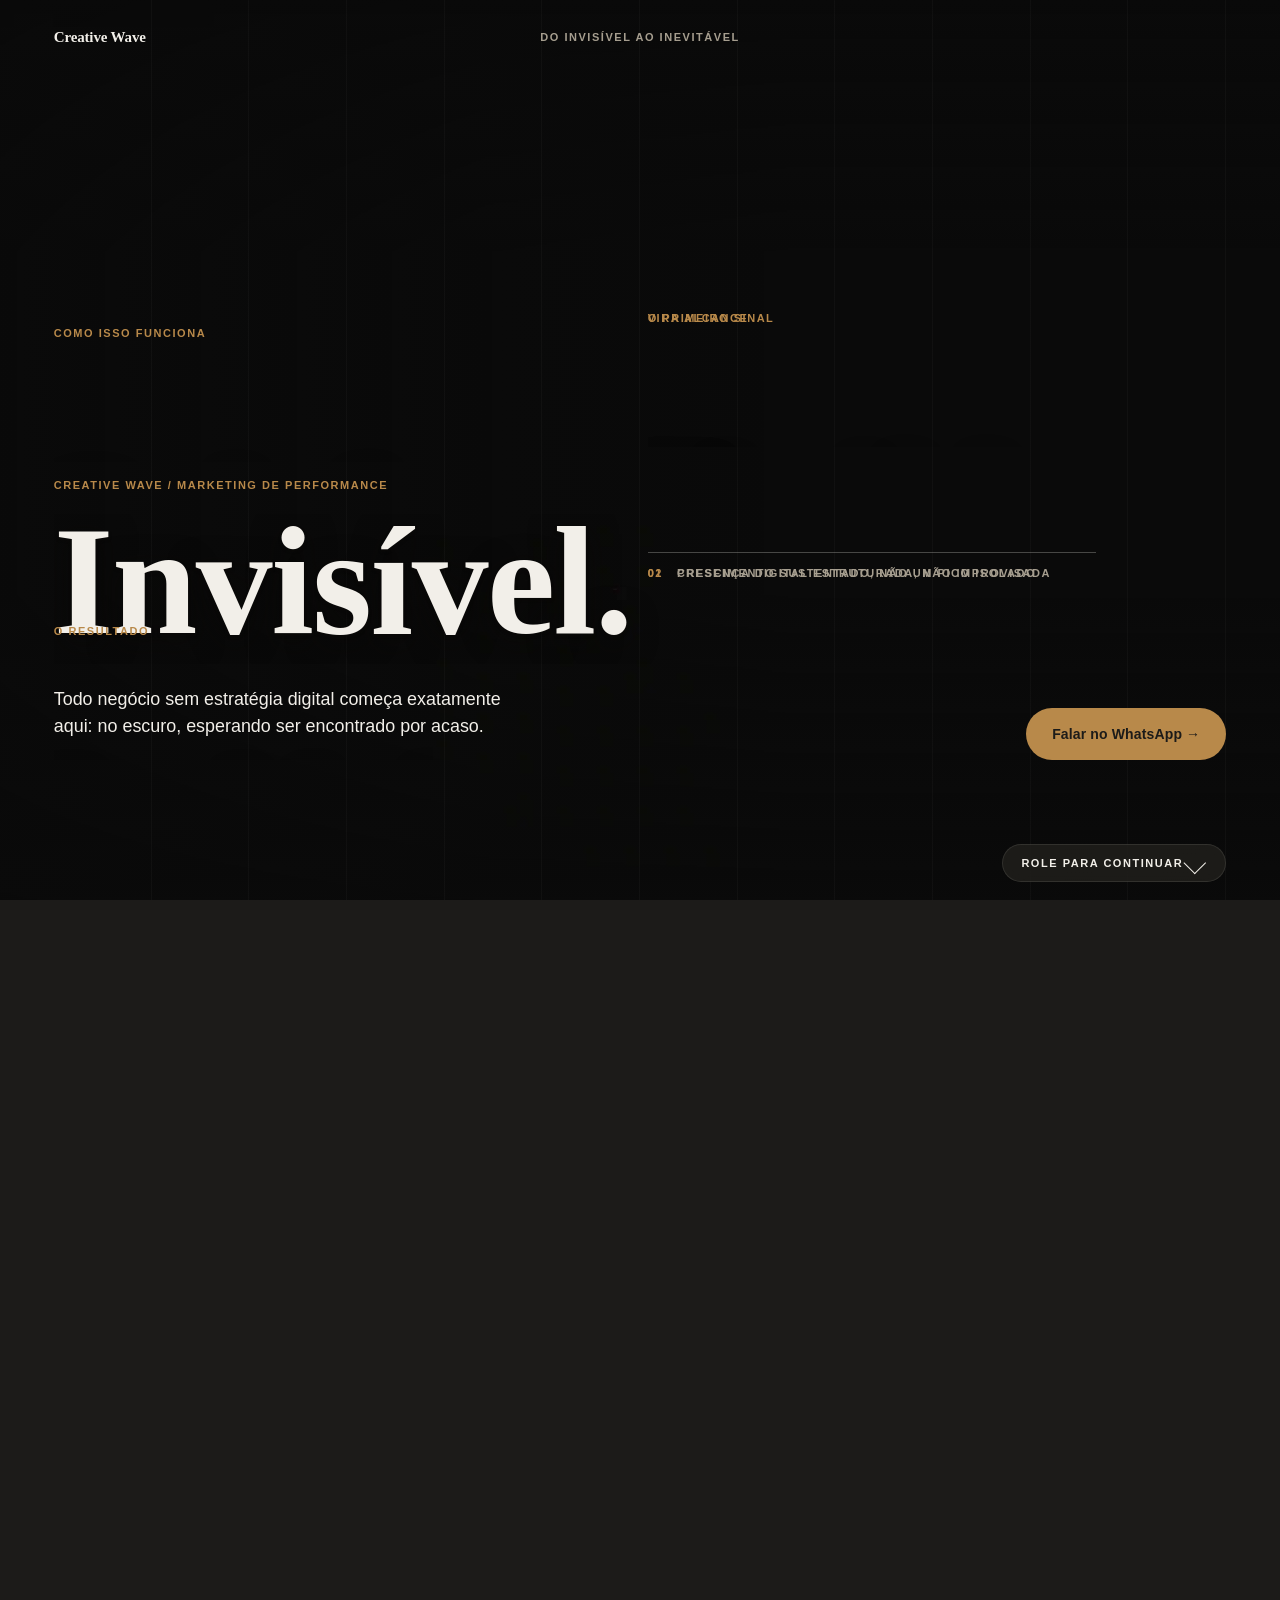
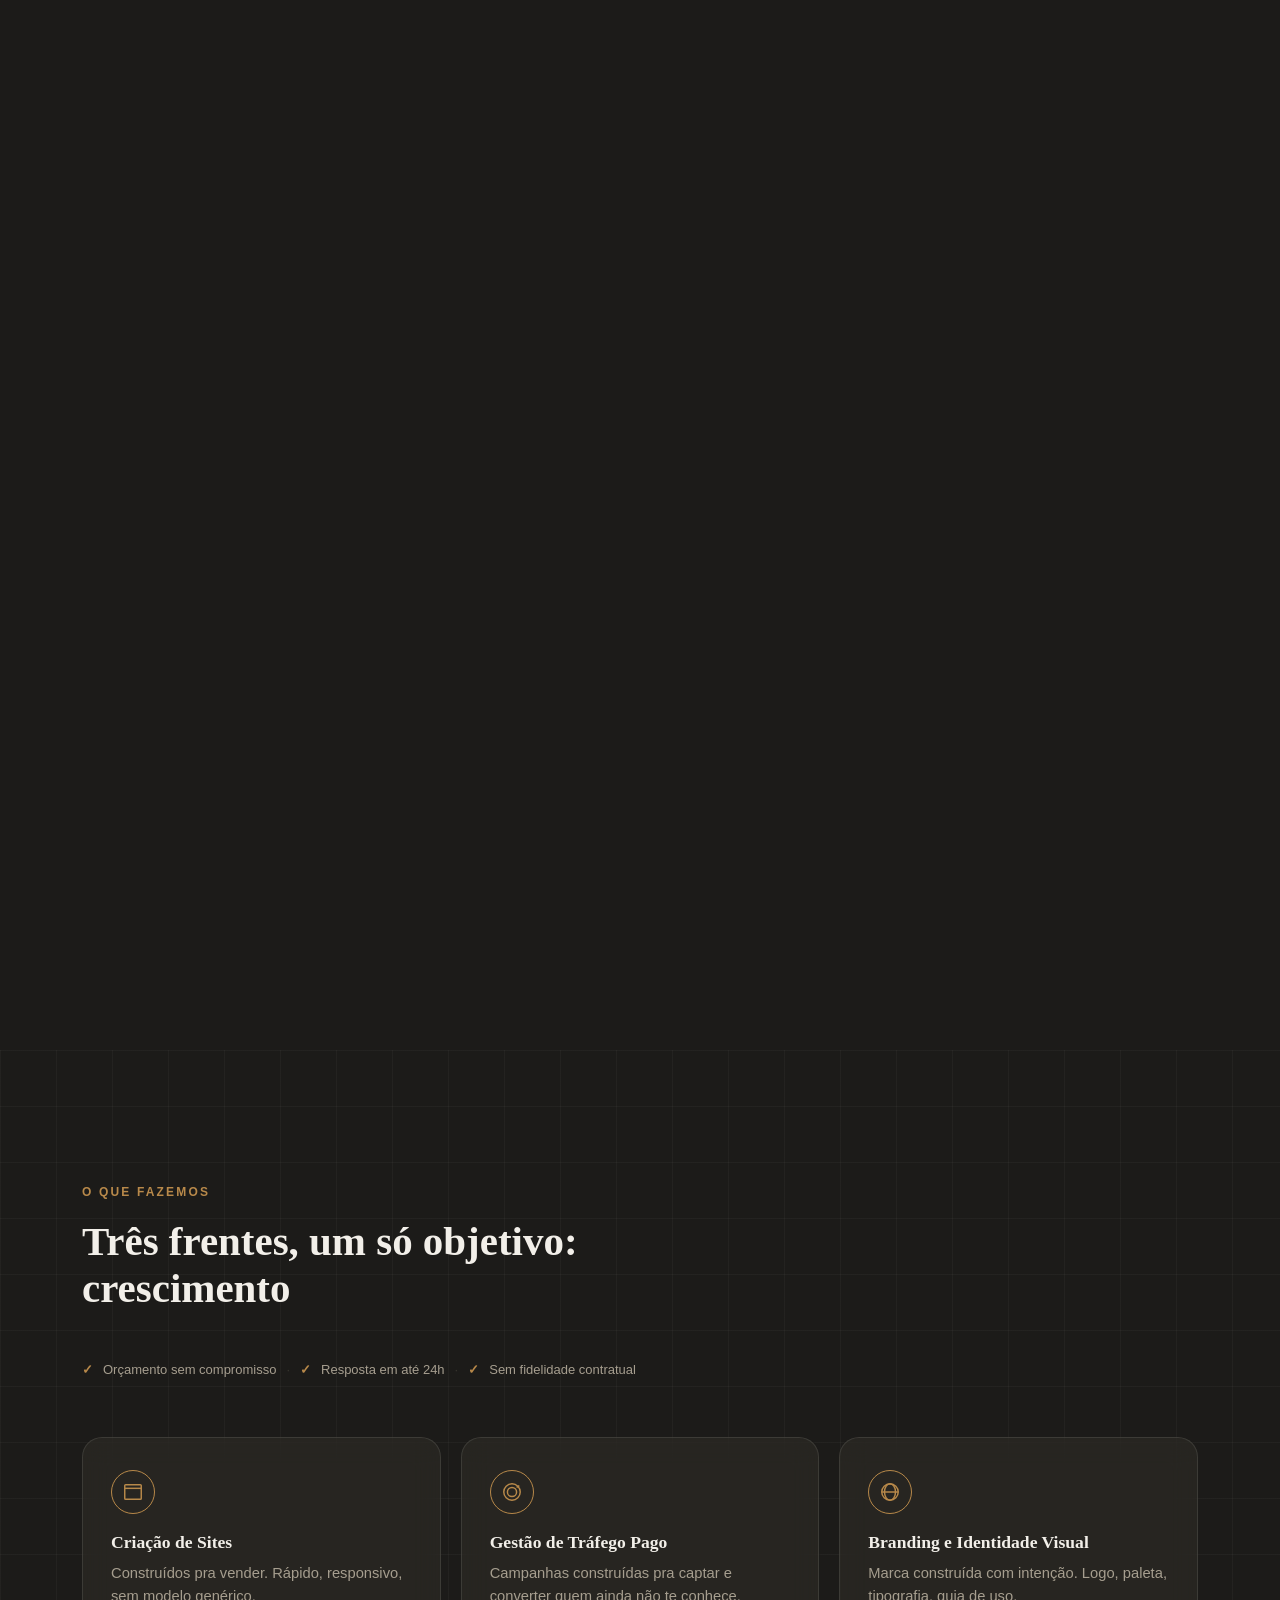
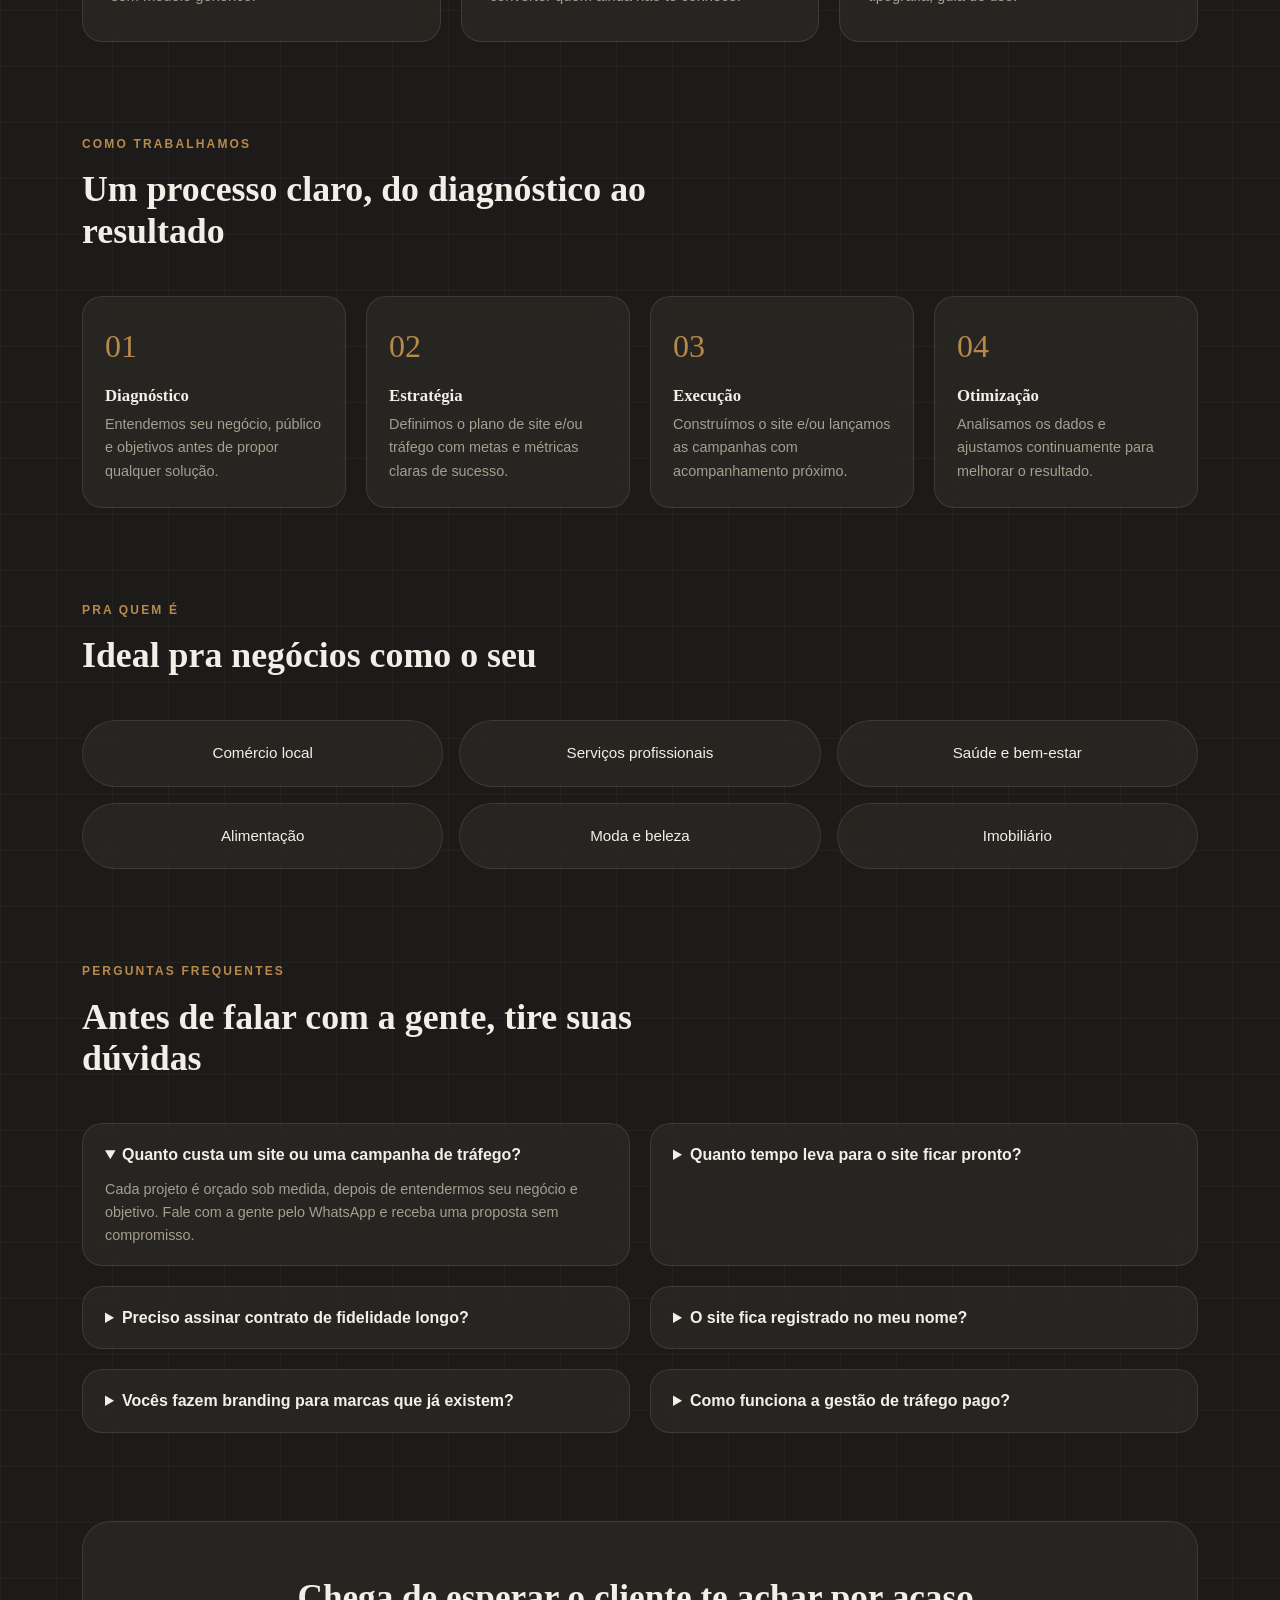
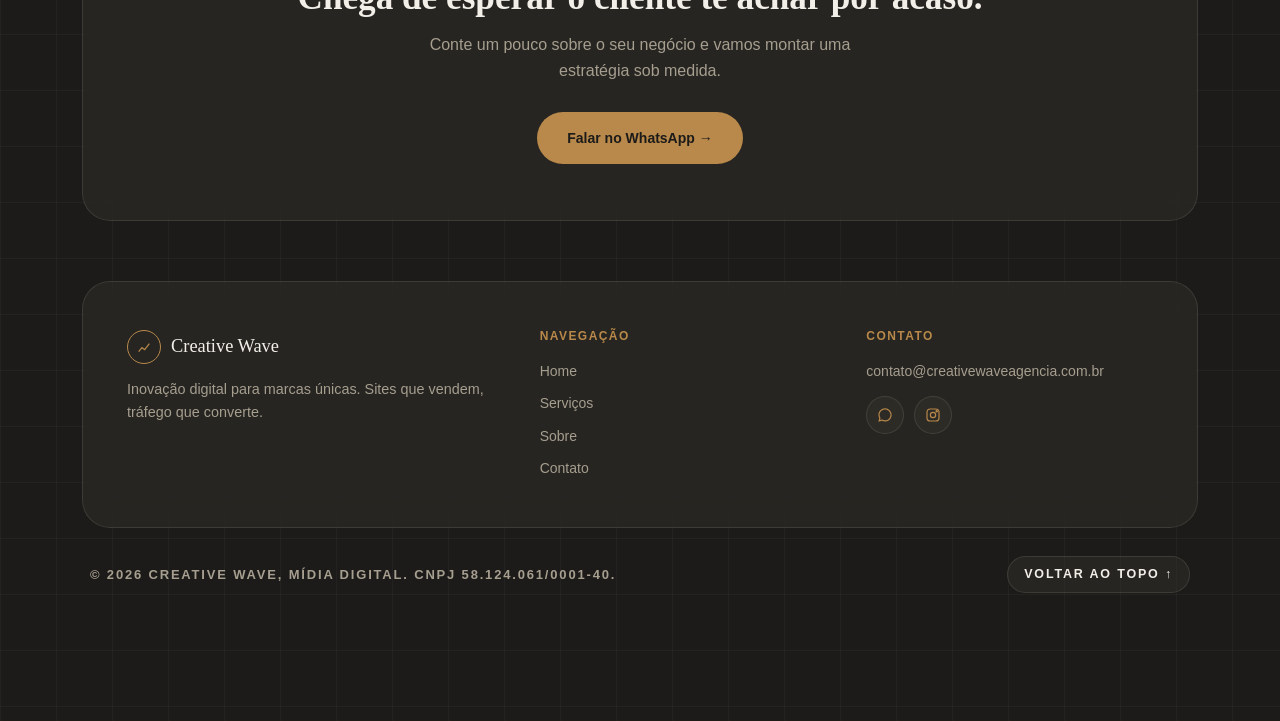
==== index.html @ 19e8a488 "Liga a atualização do filme direto ao evento de scroll, não só ao rAF A correção anterior (remover d" ====
<!DOCTYPE html>
<html lang="pt-BR">
<head>
<meta charset="UTF-8">
<meta name="viewport" content="width=device-width, initial-scale=1.0">
<meta http-equiv="Content-Security-Policy" content="default-src 'self'; script-src 'self' 'unsafe-inline' https://connect.facebook.net; style-src 'self' 'unsafe-inline' https://fonts.googleapis.com; font-src 'self' https://fonts.gstatic.com; img-src 'self' https://www.facebook.com data:; connect-src 'self' https://www.facebook.com https://connect.facebook.net; object-src 'none'; base-uri 'self'; form-action 'self';">
<title>Creative Wave — Agência de Marketing Digital em Itajaí/SC | Sites que vendem, tráfego que converte</title>
<meta name="description" content="Agência de marketing digital em Itajaí/SC, atendendo Itajaí, Navegantes e Balneário Camboriú. Sites de alta conversão, tráfego pago e branding.">
<link rel="canonical" href="https://www.creativewaveagencia.com.br/">
<meta property="og:type" content="website">
<meta property="og:url" content="https://www.creativewaveagencia.com.br/">
<meta property="og:title" content="Creative Wave — Agência de Marketing Digital em Itajaí/SC">
<meta property="og:description" content="Sites de alta conversão, tráfego pago e branding para negócios de Itajaí, Navegantes e Balneário Camboriú.">
<meta property="og:image" content="https://www.creativewaveagencia.com.br/assets/logo-transparent.png">
<meta property="og:locale" content="pt_BR">
<meta name="twitter:card" content="summary_large_image">
<meta name="twitter:title" content="Creative Wave — Agência de Marketing Digital em Itajaí/SC">
<meta name="twitter:description" content="Sites de alta conversão, tráfego pago e branding para negócios de Itajaí, Navegantes e Balneário Camboriú.">
<meta name="twitter:image" content="https://www.creativewaveagencia.com.br/assets/logo-transparent.png">
<meta name="theme-color" content="#1C1B19">
<link rel="icon" href="assets/favicon.png">
<link rel="preconnect" href="https://fonts.googleapis.com">
<link rel="preconnect" href="https://fonts.gstatic.com" crossorigin>
<link href="https://fonts.googleapis.com/css2?family=Playfair+Display:wght@600;700&family=Inter:wght@400;500;600;700&display=swap" rel="stylesheet">
<script type="application/ld+json">
{
  "@context": "https://schema.org",
  "@type": "ProfessionalService",
  "name": "Creative Wave Mídia Digital",
  "image": "https://www.creativewaveagencia.com.br/assets/logo-transparent.png",
  "url": "https://www.creativewaveagencia.com.br/",
  "telephone": "+5547988211597",
  "email": "contato@creativewaveagencia.com.br",
  "address": {
    "@type": "PostalAddress",
    "addressLocality": "Itajaí",
    "addressRegion": "SC",
    "addressCountry": "BR"
  },
  "areaServed": ["Itajaí", "Navegantes", "Balneário Camboriú", "Camboriú"],
  "sameAs": ["https://instagram.com/cw.midiadigital"]
}
</script>
<!-- Meta Pixel Code -->
<script>
!function(f,b,e,v,n,t,s)
{if(f.fbq)return;n=f.fbq=function(){n.callMethod?
n.callMethod.apply(n,arguments):n.queue.push(arguments)};
if(!f._fbq)f._fbq=n;n.push=n;n.loaded=!0;n.version='2.0';
n.queue=[];t=b.createElement(e);t.async=!0;
t.src=v;s=b.getElementsByTagName(e)[0];
s.parentNode.insertBefore(t,s)}(window, document,'script',
'https://connect.facebook.net/en_US/fbevents.js');
fbq('init', '1407680314600232');
fbq('track', 'PageView');
</script>
<noscript><img height="1" width="1" style="display:none"
src="https://www.facebook.com/tr?id=1407680314600232&ev=PageView&noscript=1"
/></noscript>
<!-- End Meta Pixel Code -->
<style>
  :root {
    --charcoal-deep: #1C1B19;
    --charcoal: #2B2A28;
    --charcoal-light: #37352F;
    --gold: #B8894A;
    --gold-light: #D9B475;
    --offwhite: #F2EFE9;
    --gray-text: #A69E8F;
    --font-display: "Playfair Display", Georgia, serif;
    --font-body: "Inter", -apple-system, sans-serif;
    --glass-bg: rgba(55, 53, 47, .42);
    --glass-border: rgba(242, 239, 233, .1);
    --gutter: clamp(20px, 4.2vw, 72px);
    --ease-out: cubic-bezier(.22, 1, .36, 1);
    --line: rgba(242, 239, 233, .14);
  }

  *, *::before, *::after { box-sizing: border-box; }

  html {
    background: var(--charcoal-deep);
    color: var(--offwhite);
    font-family: var(--font-body);
    scroll-behavior: auto;
  }

  body {
    margin: 0;
    min-width: 320px;
    background: var(--charcoal-deep);
    color: var(--offwhite);
    overflow-x: clip;
    line-height: 1.6;
  }

  body.is-loading { overflow: hidden; }

  a { color: inherit; text-decoration: none; }
  button, a { -webkit-tap-highlight-color: transparent; }
  :focus-visible { outline: 2px solid var(--gold-light); outline-offset: 4px; }

  .micro {
    font-family: var(--font-body);
    font-size: 11px;
    font-weight: 600;
    line-height: 1.5;
    letter-spacing: .14em;
    text-transform: uppercase;
  }

  .loader {
    position: fixed;
    inset: 0;
    z-index: 1000;
    display: grid;
    grid-template-rows: 1fr auto;
    padding: max(24px, env(safe-area-inset-top)) var(--gutter) max(24px, env(safe-area-inset-bottom));
    background: var(--charcoal-deep);
    transition: clip-path 900ms var(--ease-out), visibility 900ms;
    clip-path: inset(0 0 0 0);
  }

  .loader.is-done { clip-path: inset(0 0 100% 0); visibility: hidden; }

  .loader__mark {
    align-self: center;
    display: grid;
    grid-template-columns: minmax(0, 1fr) auto;
    align-items: end;
    gap: 24px;
    border-bottom: 1px solid var(--line);
    padding-bottom: 18px;
  }

  .loader__number {
    margin: 0;
    font-family: var(--font-display);
    font-size: clamp(80px, 18vw, 260px);
    font-weight: 700;
    letter-spacing: -.02em;
    line-height: .9;
    color: var(--gold);
  }

  .loader__meta { text-align: right; color: var(--gray-text); }

  .loader__foot {
    display: grid;
    grid-template-columns: auto 1fr auto;
    align-items: center;
    gap: 18px;
    padding-top: 22px;
  }

  .loader__track {
    position: relative;
    height: 1px;
    overflow: hidden;
    background: rgba(242, 239, 233, .18);
  }

  .loader__fill {
    position: absolute;
    inset: 0;
    background: var(--gold);
    transform: scaleX(0);
    transform-origin: left;
  }

  .site-header {
    position: fixed;
    inset: 0 0 auto;
    z-index: 90;
    display: grid;
    grid-template-columns: 1fr auto 1fr;
    align-items: center;
    gap: 20px;
    min-height: 70px;
    padding: max(16px, env(safe-area-inset-top)) var(--gutter) 12px;
    pointer-events: none;
  }

  .site-header__brand {
    justify-self: start;
    font-family: var(--font-display);
    font-size: 15px;
    font-weight: 700;
    letter-spacing: -.01em;
    color: var(--offwhite);
  }

  .site-header__center { color: var(--gray-text); }
  .site-header__end { justify-self: end; text-align: right; color: var(--gray-text); }

  .sequence { position: relative; height: 650vh; background: var(--charcoal-deep); }

  .stage {
    position: sticky;
    top: 0;
    width: 100%;
    height: 100svh;
    overflow: hidden;
    background: #0A0A0A;
    isolation: isolate;
  }

  #film-canvas { position: absolute; inset: 0; z-index: 0; width: 100%; height: 100%; }

  .stage__scrim {
    position: absolute;
    inset: 0;
    z-index: 1;
    background:
      linear-gradient(90deg, rgba(10,10,10,.62) 0%, rgba(10,10,10,.1) 38%, transparent 62%),
      linear-gradient(0deg, rgba(10,10,10,.78) 0%, transparent 34%),
      linear-gradient(180deg, rgba(10,10,10,.6) 0%, transparent 28%);
    opacity: var(--scrim-opacity, .7);
    transition: opacity 500ms ease;
    pointer-events: none;
  }

  .stage__grid {
    position: absolute;
    inset: 0 var(--gutter);
    z-index: 2;
    background-image: repeating-linear-gradient(
      90deg, transparent 0, transparent calc(8.333% - 1px),
      rgba(242, 239, 233, .06) calc(8.333% - 1px), rgba(242, 239, 233, .06) 8.333%
    );
    opacity: .5;
    pointer-events: none;
  }

  .mobile-aperture { display: none; }

  .chapters { position: absolute; inset: 0; z-index: 4; pointer-events: none; }

  .chapter {
    position: absolute;
    inset: 0;
    display: grid;
    grid-template-columns: repeat(12, minmax(0, 1fr));
    align-content: center;
    column-gap: clamp(10px, 1.2vw, 20px);
    padding: 96px var(--gutter) 104px;
    visibility: hidden;
  }

  .chapter.is-visible { visibility: visible; }
  .chapter__copy { position: relative; align-self: center; }

  .chapter__eyebrow {
    display: flex;
    align-items: center;
    gap: 12px;
    margin: 0 0 20px;
    color: var(--gold);
  }

  .reveal { overflow: hidden; padding-bottom: .1em; }
  .reveal > span {
    display: block;
    transform: translateY(112%);
    transition: transform 760ms var(--ease-out);
  }
  .reveal:nth-child(3) > span { transition-delay: 90ms; }
  .chapter.is-visible .reveal > span { transform: translateY(0); }

  .chapter__title {
    margin: 0;
    font-family: var(--font-display);
    font-size: clamp(48px, 7.4vw, 118px);
    font-weight: 700;
    letter-spacing: -.01em;
    line-height: .96;
    text-wrap: balance;
    text-shadow: 0 2px 3px rgba(10,9,8,.9), 0 8px 30px rgba(10,9,8,.8);
  }

  .chapter__deck {
    max-width: 30rem;
    margin: 22px 0 0;
    font-size: clamp(16px, 1.4vw, 20px);
    font-weight: 400;
    line-height: 1.5;
    color: var(--offwhite);
    text-wrap: balance;
  }

  .chapter__fact {
    display: grid;
    grid-template-columns: auto 1fr;
    gap: 14px;
    align-items: baseline;
    margin-top: 28px;
    padding-top: 12px;
    border-top: 1px solid var(--line);
    color: var(--gray-text);
    max-width: 28rem;
  }
  .chapter__fact span:first-child { color: var(--gold); font-weight: 700; }

  .chapter--hero { align-content: end; }
  .chapter--hero .chapter__copy { grid-column: 1 / 9; padding-bottom: 6vh; }
  .chapter--hero .chapter__title { font-size: clamp(64px, 12vw, 168px); line-height: .88; }

  .chapter--right .chapter__copy { grid-column: 7 / 13; }
  .chapter--left .chapter__copy { grid-column: 1 / 7; }

  .chapter--final {
    align-content: end;
    background: linear-gradient(0deg, rgba(10,10,10,.85), rgba(10,10,10,0) 66%);
  }
  .chapter--final .chapter__copy {
    grid-column: 1 / 13;
    display: grid;
    grid-template-columns: minmax(0, 1fr) auto;
    align-items: end;
    gap: 32px;
    padding-bottom: 4vh;
  }
  .chapter--final .chapter__title { max-width: 8ch; }

  .cta {
    pointer-events: auto;
    display: inline-flex;
    align-items: center;
    gap: 10px;
    min-height: 52px;
    padding: 0 26px;
    border-radius: 999px;
    background: var(--gold);
    color: var(--charcoal-deep);
    font-family: var(--font-body);
    font-size: 14px;
    font-weight: 700;
    letter-spacing: .01em;
    text-decoration: none;
    white-space: nowrap;
    transition: background 200ms ease, transform 200ms ease;
  }
  .cta:hover { background: var(--gold-light); transform: translateY(-1px); }

  .telemetry {
    position: absolute;
    inset: auto var(--gutter) max(18px, env(safe-area-inset-bottom)) auto;
    z-index: 8;
    display: flex;
    align-items: center;
    padding: 10px 18px;
    border-radius: 999px;
    background: var(--glass-bg);
    backdrop-filter: blur(12px);
    -webkit-backdrop-filter: blur(12px);
    border: 1px solid var(--glass-border);
    pointer-events: none;
  }

  .scroll-cue { display: inline-grid; grid-template-columns: auto 16px; align-items: center; gap: 8px; color: var(--offwhite); }
  .scroll-cue::after {
    content: "";
    width: 16px; height: 16px;
    border-right: 1px solid currentColor;
    border-bottom: 1px solid currentColor;
    transform: rotate(45deg) translate(-3px, 3px);
    animation: cue 1.8s ease-in-out infinite;
  }
  @keyframes cue {
    0%, 100% { transform: rotate(45deg) translate(-3px, 3px); opacity: .35; }
    50% { transform: rotate(45deg) translate(1px, 7px); opacity: 1; }
  }

  /* ---- Post-sequence: matches cw-site's own charcoal/glass system ---- */
  .wrap { max-width: 1180px; margin: 0 auto; padding: 0 32px; }
  .glass { background: var(--glass-bg); backdrop-filter: blur(14px); -webkit-backdrop-filter: blur(14px); border: 1px solid var(--glass-border); border-radius: 20px; }
  .eyebrow { display: inline-flex; align-items: center; gap: 10px; font-size: 12px; letter-spacing: .18em; text-transform: uppercase; color: var(--gold); font-weight: 600; }
  h2, h3 { font-family: var(--font-display); font-weight: 700; color: var(--offwhite); line-height: 1.15; margin: 0; }
  p { color: var(--gray-text); margin: 0; }
  .btn { display: inline-flex; align-items: center; gap: 10px; padding: 15px 30px; font-size: 14px; font-weight: 600; border-radius: 999px; text-decoration: none; white-space: nowrap; }
  .btn-primary { background: var(--gold); color: var(--charcoal-deep); }

  .editorial {
    position: relative;
    z-index: 10;
    padding: clamp(90px, 10vw, 140px) 0;
    background: var(--charcoal-deep);
    background-image:
      linear-gradient(rgba(242,239,233,.035) 1px, transparent 1px),
      linear-gradient(90deg, rgba(242,239,233,.035) 1px, transparent 1px);
    background-size: 56px 56px;
  }

  .editorial__head { max-width: 640px; margin-bottom: 48px; }
  .editorial__head h2 { font-size: clamp(1.8rem, 3.2vw, 2.6rem); margin-top: 14px; }

  .micro-proof { display: flex; flex-wrap: wrap; align-items: center; gap: 6px 10px; font-size: 13px; color: var(--gray-text); margin-bottom: 56px; }
  .micro-proof b { color: var(--gold); font-weight: 700; }
  .micro-proof .dot { color: var(--charcoal-light); }

  .services-grid { display: grid; grid-template-columns: repeat(3, 1fr); gap: 20px; margin-bottom: 88px; }
  .service-card { padding: 32px 28px; }
  .service-card .icon-ring {
    width: 44px; height: 44px; border: 1px solid var(--gold); border-radius: 50%;
    display: flex; align-items: center; justify-content: center; margin-bottom: 18px; color: var(--gold);
  }
  .service-card h3 { font-size: 1.1rem; margin-bottom: 10px; }
  .service-card p { font-size: .92rem; }

  .section-block { margin-bottom: 88px; }
  .section-block__head { max-width: 640px; margin-bottom: 44px; }
  .section-block__head h2 { font-size: clamp(1.6rem, 2.8vw, 2.3rem); margin-top: 14px; }

  .process-grid { display: grid; grid-template-columns: repeat(4, 1fr); gap: 20px; }
  .process-card { padding: 24px 22px; }
  .process-card .num { font-family: var(--font-display); font-size: 2rem; color: var(--gold); margin-bottom: 14px; }
  .process-card h3 { font-size: 1.05rem; margin-bottom: 8px; }
  .process-card p { font-size: .9rem; }

  .areas-grid { display: grid; grid-template-columns: repeat(3, 1fr); gap: 16px; }
  .area-chip { padding: 20px; text-align: center; font-size: .95rem; font-weight: 500; border-radius: 999px; color: var(--offwhite); }

  .faq-grid { display: grid; grid-template-columns: 1fr 1fr; gap: 20px; }
  .faq-item { padding: 18px 22px; }
  .faq-item summary { cursor: pointer; font-weight: 600; font-size: 1rem; color: var(--offwhite); }
  .faq-item p { font-size: .9rem; margin-top: 10px; }

  .final-cta { padding: 56px 48px; text-align: center; border-radius: 28px; margin-bottom: 60px; }
  .final-cta h2 { font-size: clamp(1.6rem, 2.8vw, 2.2rem); margin-bottom: 14px; }
  .final-cta p { max-width: 480px; margin: 0 auto 28px; }

  .footer-card { padding: 48px 44px; border-radius: 28px; margin-bottom: 28px; }
  .footer-grid { display: grid; grid-template-columns: 1.3fr 1fr 1fr; gap: 40px; }
  .footer-grid h3 { font-family: var(--font-body); font-size: 12px; letter-spacing: .12em; text-transform: uppercase; color: var(--gold); margin-bottom: 16px; font-weight: 600; }
  .footer-links { display: flex; flex-direction: column; gap: 10px; }
  .footer-links a, .footer-contact a { font-size: 14px; color: var(--gray-text); }
  .footer-links a:hover, .footer-contact a:hover { color: var(--gold-light); }
  .footer-contact { display: flex; flex-direction: column; gap: 14px; }
  .footer-social { display: flex; gap: 10px; }
  .footer-social a {
    width: 38px; height: 38px; border-radius: 50%; background: var(--glass-bg); border: 1px solid var(--glass-border);
    display: flex; align-items: center; justify-content: center;
  }

  .site-footer {
    display: flex; justify-content: space-between; align-items: center; flex-wrap: wrap; gap: 16px;
    font-size: 13px; color: var(--gray-text); padding: 0 8px;
  }
  .site-footer a {
    color: var(--offwhite); display: inline-flex; align-items: center; gap: 6px;
    padding: 8px 16px; border-radius: 999px; border: 1px solid var(--glass-border); background: var(--glass-bg);
    font-size: 12.5px;
  }
  .site-footer a:hover { color: var(--gold-light); }

  @media (prefers-reduced-motion: reduce) {
    html { scroll-behavior: auto; }
  }

  @media (max-width: 900px) {
    .process-grid { grid-template-columns: repeat(2, 1fr); }
  }

  @media (max-width: 780px) {
    :root { --gutter: 20px; }
    .site-header { grid-template-columns: 1fr auto; min-height: 58px; }
    .site-header__center { display: none; }
    .sequence { height: 560vh; }

    .stage__scrim {
      background:
        linear-gradient(180deg, rgba(10,10,10,.5), transparent 22%),
        linear-gradient(0deg, rgba(10,10,10,.85), transparent 30%);
    }
    .stage__grid { opacity: .3; }

    .mobile-aperture {
      position: absolute; z-index: 3; top: calc(45% - 28.125vw); left: 0;
      display: block; width: 100%; height: 56.25vw;
      border-top: 1px solid rgba(242, 239, 233, .18);
      border-bottom: 1px solid rgba(242, 239, 233, .18);
      pointer-events: none;
    }

    .chapter { grid-template-columns: repeat(6, minmax(0, 1fr)); align-content: end; padding: 76px var(--gutter) 100px; }
    .chapter__copy, .chapter--hero .chapter__copy, .chapter--right .chapter__copy,
    .chapter--left .chapter__copy, .chapter--final .chapter__copy { grid-column: 1 / 7; }

    .chapter__title { font-size: clamp(44px, 14vw, 70px); line-height: .92; }
    .chapter__deck { max-width: 22rem; margin-top: 12px; font-size: 16px; }
    .chapter--hero { align-content: start; padding-top: 18vh; }
    .chapter--hero .chapter__copy { padding-bottom: 0; }
    .chapter--hero .chapter__title { font-size: clamp(56px, 20vw, 92px); }

    .chapter--final { align-content: end; }
    .chapter--final .chapter__copy { display: block; }
    .chapter--final .chapter__title { max-width: 7ch; }
    .chapter--final .cta { margin-top: 20px; }

    .telemetry { padding: 8px 14px; }

    .loader__mark { display: block; }
    .loader__number { font-size: 34vw; }
    .loader__meta { margin-top: 20px; text-align: left; }

    .services-grid { grid-template-columns: 1fr; }
    .process-grid, .areas-grid, .faq-grid { grid-template-columns: 1fr; }
    .footer-grid { grid-template-columns: 1fr; }
    .footer-card { padding: 32px 26px; }
    .final-cta { padding: 40px 26px; }
  }

  @media (prefers-reduced-motion: reduce) {
    *, *::before, *::after {
      scroll-behavior: auto !important;
      animation-duration: .01ms !important;
      animation-iteration-count: 1 !important;
      transition-duration: .01ms !important;
    }
    .sequence { height: 100svh; }
    .chapter:not(.chapter--hero) { display: none; }
    .chapter--hero { visibility: visible; }
    .chapter--hero .reveal > span { transform: translateY(0); }
    .telemetry { display: none; }
  }
</style>
</head>
<body class="is-loading">
  <div class="loader" id="loader" aria-label="Carregando a sequência de imagens">
    <div class="loader__mark">
      <p class="loader__number" aria-hidden="true">CW</p>
      <div class="loader__meta">Creative Wave<br>Sequência de marca<br>8.04 segundos</div>
    </div>
    <div class="loader__foot">
      <span class="micro" id="loader-label">Preparando o filme</span>
      <div class="loader__track" aria-hidden="true"><span class="loader__fill" id="loader-fill"></span></div>
      <span class="micro" id="loader-count">000%</span>
    </div>
  </div>

  <header class="site-header" aria-label="Informações do projeto">
    <div class="site-header__brand">Creative Wave</div>
    <div class="site-header__center micro">Do invisível ao inevitável</div>
  </header>

  <main>
    <section class="sequence" id="sequence" aria-label="Filme controlado pelo scroll">
      <div class="stage" id="stage">
        <canvas id="film-canvas" role="img" aria-label="Uma onda de luz dourada nasce do escuro e ganha força conforme a página rola"></canvas>
        <div class="stage__scrim" aria-hidden="true"></div>
        <div class="stage__grid" aria-hidden="true"></div>
        <div class="mobile-aperture" aria-hidden="true"></div>

        <div class="chapters" aria-live="off">
          <article class="chapter chapter--hero" data-center="0.05" data-window="0.09" data-label="Invisível">
            <div class="chapter__copy">
              <p class="chapter__eyebrow micro">Creative Wave / Marketing de performance</p>
              <h1 class="chapter__title reveal"><span>Invisível.</span></h1>
              <p class="chapter__deck reveal"><span>Todo negócio sem estratégia digital começa exatamente aqui: no escuro, esperando ser encontrado por acaso.</span></p>
            </div>
          </article>

          <article class="chapter chapter--right" data-center="0.26" data-window="0.09" data-label="Primeiro sinal">
            <div class="chapter__copy">
              <p class="chapter__eyebrow micro">O primeiro sinal</p>
              <h2 class="chapter__title reveal"><span>Um sinal</span></h2>
              <p class="chapter__deck reveal"><span>Um site, uma campanha, um perfil otimizado. O começo de existir onde o seu cliente já está procurando.</span></p>
              <div class="chapter__fact micro"><span>01</span><span>Presença digital estruturada, não improvisada</span></div>
            </div>
          </article>

          <article class="chapter chapter--left" data-center="0.5" data-window="0.1" data-label="Ganha força">
            <div class="chapter__copy">
              <p class="chapter__eyebrow micro">Como isso funciona</p>
              <h2 class="chapter__title reveal"><span>Ganha força.</span></h2>
              <p class="chapter__deck reveal"><span>Um site sozinho não vende. Tráfego sozinho não converte. Juntos, com decisões orientadas por dados, o resultado se sustenta.</span></p>
            </div>
          </article>

          <article class="chapter chapter--right" data-center="0.72" data-window="0.09" data-label="Vira alcance">
            <div class="chapter__copy">
              <p class="chapter__eyebrow micro">Vira alcance</p>
              <h2 class="chapter__title reveal"><span>Vira alcance</span></h2>
              <p class="chapter__deck reveal"><span>O que era invisível começa a aparecer primeiro, no Google, no feed, na cabeça do cliente certo.</span></p>
              <div class="chapter__fact micro"><span>02</span><span>Crescimento sustentado, não um pico isolado</span></div>
            </div>
          </article>

          <article class="chapter chapter--final" data-center="0.93" data-window="0.08" data-label="Inevitável">
            <div class="chapter__copy">
              <div>
                <p class="chapter__eyebrow micro">O resultado</p>
                <h2 class="chapter__title reveal"><span>Inevitável.</span></h2>
              </div>
              <a class="cta" href="https://wa.me/5547988211597?text=Ol%C3%A1!%20Vim%20pelo%20filme%20da%20Creative%20Wave%20e%20quero%20saber%20mais." target="_blank" rel="noopener noreferrer">Falar no WhatsApp →</a>
            </div>
          </article>
        </div>

        <div class="telemetry" aria-hidden="true">
          <span class="scroll-cue micro">Role para continuar</span>
        </div>
      </div>
    </section>

    <section class="editorial" aria-labelledby="editorial-title">
      <div class="wrap">
        <div class="editorial__head">
          <div class="eyebrow">O que fazemos</div>
          <h2 id="editorial-title">Três frentes, um só objetivo: crescimento</h2>
        </div>

        <div class="micro-proof">
          <b>✓</b> Orçamento sem compromisso <span class="dot">·</span>
          <b>✓</b> Resposta em até 24h <span class="dot">·</span>
          <b>✓</b> Sem fidelidade contratual
        </div>

        <div class="services-grid">
          <div class="glass service-card">
            <div class="icon-ring">
              <svg aria-hidden="true" width="22" height="22" viewBox="0 0 24 24" fill="none" stroke="currentColor" stroke-width="1.6"><rect x="3" y="4" width="18" height="16" rx="1"></rect><path d="M3 8h18"></path></svg>
            </div>
            <h3>Criação de Sites</h3>
            <p>Construídos pra vender. Rápido, responsivo, sem modelo genérico.</p>
          </div>
          <div class="glass service-card">
            <div class="icon-ring">
              <svg aria-hidden="true" width="22" height="22" viewBox="0 0 24 24" fill="none" stroke="currentColor" stroke-width="1.6"><circle cx="12" cy="12" r="9"></circle><circle cx="12" cy="12" r="5"></circle><path d="M17 7l3-2"></path></svg>
            </div>
            <h3>Gestão de Tráfego Pago</h3>
            <p>Campanhas construídas pra captar e converter quem ainda não te conhece.</p>
          </div>
          <div class="glass service-card">
            <div class="icon-ring">
              <svg aria-hidden="true" width="22" height="22" viewBox="0 0 24 24" fill="none" stroke="currentColor" stroke-width="1.6"><circle cx="12" cy="12" r="9"></circle><path d="M12 3a6 9 0 000 18 6 9 0 000-18z"></path><path d="M3 12h18"></path></svg>
            </div>
            <h3>Branding e Identidade Visual</h3>
            <p>Marca construída com intenção. Logo, paleta, tipografia, guia de uso.</p>
          </div>
        </div>

        <div class="section-block">
          <div class="section-block__head">
            <div class="eyebrow">Como trabalhamos</div>
            <h2>Um processo claro, do diagnóstico ao resultado</h2>
          </div>
          <div class="process-grid">
            <div class="glass process-card">
              <div class="num">01</div>
              <h3>Diagnóstico</h3>
              <p>Entendemos seu negócio, público e objetivos antes de propor qualquer solução.</p>
            </div>
            <div class="glass process-card">
              <div class="num">02</div>
              <h3>Estratégia</h3>
              <p>Definimos o plano de site e/ou tráfego com metas e métricas claras de sucesso.</p>
            </div>
            <div class="glass process-card">
              <div class="num">03</div>
              <h3>Execução</h3>
              <p>Construímos o site e/ou lançamos as campanhas com acompanhamento próximo.</p>
            </div>
            <div class="glass process-card">
              <div class="num">04</div>
              <h3>Otimização</h3>
              <p>Analisamos os dados e ajustamos continuamente para melhorar o resultado.</p>
            </div>
          </div>
        </div>

        <div class="section-block">
          <div class="section-block__head">
            <div class="eyebrow">Pra quem é</div>
            <h2>Ideal pra negócios como o seu</h2>
          </div>
          <div class="areas-grid">
            <div class="glass area-chip">Comércio local</div>
            <div class="glass area-chip">Serviços profissionais</div>
            <div class="glass area-chip">Saúde e bem-estar</div>
            <div class="glass area-chip">Alimentação</div>
            <div class="glass area-chip">Moda e beleza</div>
            <div class="glass area-chip">Imobiliário</div>
          </div>
        </div>

        <div class="section-block">
          <div class="section-block__head">
            <div class="eyebrow">Perguntas frequentes</div>
            <h2>Antes de falar com a gente, tire suas dúvidas</h2>
          </div>
          <div class="faq-grid">
            <details class="glass faq-item" open>
              <summary>Quanto custa um site ou uma campanha de tráfego?</summary>
              <p>Cada projeto é orçado sob medida, depois de entendermos seu negócio e objetivo. Fale com a gente pelo WhatsApp e receba uma proposta sem compromisso.</p>
            </details>
            <details class="glass faq-item">
              <summary>Quanto tempo leva para o site ficar pronto?</summary>
              <p>Em média, entre 3 e 7 dias úteis, dependendo da complexidade do projeto e da rapidez no envio de conteúdos e aprovações.</p>
            </details>
            <details class="glass faq-item">
              <summary>Preciso assinar contrato de fidelidade longo?</summary>
              <p>Não. Não trabalhamos com fidelidade forçada, você permanece com a gente pelo resultado entregue, não por obrigação contratual.</p>
            </details>
            <details class="glass faq-item">
              <summary>O site fica registrado no meu nome?</summary>
              <p>Sim. Domínio e hospedagem ficam em seu nome, garantindo que você tenha controle total sobre o seu ativo digital.</p>
            </details>
            <details class="glass faq-item">
              <summary>Vocês fazem branding para marcas que já existem?</summary>
              <p>Sim. Trabalhamos tanto com marcas novas quanto com reposicionamento de marcas já consolidadas que precisam de uma nova identidade visual.</p>
            </details>
            <details class="glass faq-item">
              <summary>Como funciona a gestão de tráfego pago?</summary>
              <p>Cuidamos de toda a criação das campanhas, criativos e otimização contínua, com relatórios claros sobre onde o investimento está sendo aplicado.</p>
            </details>
          </div>
        </div>

        <div class="glass final-cta">
          <h2>Chega de esperar o cliente te achar por acaso.</h2>
          <p>Conte um pouco sobre o seu negócio e vamos montar uma estratégia sob medida.</p>
          <a class="btn btn-primary" href="https://wa.me/5547988211597?text=Ol%C3%A1!%20Vim%20pelo%20filme%20da%20Creative%20Wave%20e%20quero%20saber%20mais." target="_blank" rel="noopener noreferrer">Falar no WhatsApp →</a>
        </div>

        <div class="glass footer-card">
          <div class="footer-grid">
            <div>
              <div style="display: flex; align-items: center; gap: 10px; margin-bottom: 14px;">
                <div style="width: 34px; height: 34px; border: 1px solid var(--gold); border-radius: 50%; display: flex; align-items: center; justify-content: center; flex-shrink: 0;">
                  <svg aria-hidden="true" width="16" height="16" viewBox="0 0 24 24" fill="none" stroke="var(--gold)" stroke-width="1.8"><path d="M4 19l5-6 4 3 7-9"></path></svg>
                </div>
                <span style="font-family: var(--font-display); font-size: 1.15rem; color: var(--offwhite);">Creative Wave</span>
              </div>
              <p style="font-size: .9rem; max-width: 26rem;">Inovação digital para marcas únicas. Sites que vendem, tráfego que converte.</p>
            </div>
            <div>
              <h3>Navegação</h3>
              <div class="footer-links">
                <a href="index.html">Home</a>
                <a href="servicos.html">Serviços</a>
                <a href="sobre.html">Sobre</a>
                <a href="contato.html">Contato</a>
              </div>
            </div>
            <div>
              <h3>Contato</h3>
              <div class="footer-contact">
                <a href="mailto:contato@creativewaveagencia.com.br">contato@creativewaveagencia.com.br</a>
                <div class="footer-social">
                  <a href="https://wa.me/5547988211597?text=Ol%C3%A1!%20Vim%20pelo%20filme%20da%20Creative%20Wave%20e%20quero%20saber%20mais." target="_blank" rel="noopener noreferrer" aria-label="WhatsApp">
                    <svg aria-hidden="true" width="16" height="16" viewBox="0 0 24 24" fill="var(--gold)"><path d="M12.04 2C6.58 2 2.13 6.45 2.13 11.91c0 1.75.46 3.39 1.26 4.81L2 22l5.42-1.42a9.87 9.87 0 004.62 1.18h.01c5.46 0 9.91-4.45 9.91-9.91C21.96 6.45 17.5 2 12.04 2zm0 18.02h-.01a8.1 8.1 0 01-4.14-1.13l-.3-.18-3.08.81.82-3-.2-.31a8.11 8.11 0 01-1.24-4.3c0-4.49 3.66-8.15 8.16-8.15 4.49 0 8.14 3.66 8.14 8.15 0 4.5-3.65 8.11-8.15 8.11z"></path></svg>
                  </a>
                  <a href="https://instagram.com/cw.midiadigital" target="_blank" rel="noopener noreferrer" aria-label="Instagram">
                    <svg aria-hidden="true" width="16" height="16" viewBox="0 0 24 24" fill="none" stroke="var(--gold)" stroke-width="1.8"><rect x="3" y="3" width="18" height="18" rx="5"></rect><circle cx="12" cy="12" r="4"></circle><circle cx="17.5" cy="6.5" r="1" fill="var(--gold)"></circle></svg>
                  </a>
                </div>
              </div>
            </div>
          </div>
        </div>

        <footer class="site-footer micro">
          <span>© 2026 Creative Wave, Mídia Digital. CNPJ 58.124.061/0001-40.</span>
          <a href="#top">Voltar ao topo ↑</a>
        </footer>
      </div>
    </section>
  </main>

  <script>
    (() => {
      "use strict";

      const FRAME_COUNT = 110;
      const FRAME_PAD = 4;
      const LERP_FACTOR = 0.115;
      const DWELL_WIDTH = 0.04;
      const DWELL_PEAK = 2.8;
      const LUT_SIZE = 2400;
      const MOBILE_QUERY = "(max-width: 780px)";
      const REDUCED_QUERY = "(prefers-reduced-motion: reduce)";
      const DWELL_CENTERS = [0.05, 0.26, 0.5, 0.72, 0.93];

      const sequence = document.getElementById("sequence");
      const stage = document.getElementById("stage");
      const canvas = document.getElementById("film-canvas");
      const ctx = canvas.getContext("2d", { alpha: false });
      const loader = document.getElementById("loader");
      const loaderFill = document.getElementById("loader-fill");
      const loaderCount = document.getElementById("loader-count");
      const loaderLabel = document.getElementById("loader-label");
      const chapters = Array.from(document.querySelectorAll(".chapter"));
      const reducedMotion = window.matchMedia(REDUCED_QUERY).matches;
      const mobileMedia = window.matchMedia(MOBILE_QUERY);
      const frameStores = {
        desktop: createFrameStore("frames/desktop"),
        mobile: createFrameStore("frames/mobile")
      };
      const chapterVisibility = new WeakMap();
      let useMobileFrames = mobileMedia.matches;
      let activeStore = useMobileFrames ? frameStores.mobile : frameStores.desktop;
      let currentFrame = 0;
      let targetFrame = 0;
      let lastDrawn = -1;
      let pageVisible = true;
      let rafId = 0;
      let sequenceTop = 0;
      let sequenceDistance = 1;

      function createFrameStore(directory) {
        return {
          directory,
          images: new Array(FRAME_COUNT),
          loaded: new Uint8Array(FRAME_COUNT),
          promises: new Array(FRAME_COUNT)
        };
      }

      function frameUrl(index, store = activeStore) {
        return `${store.directory}/frame-${String(index + 1).padStart(FRAME_PAD, "0")}.webp`;
      }

      function setLoaderProgress(ratio) {
        const safeRatio = Math.max(0, Math.min(1, ratio));
        loaderFill.style.transform = `scaleX(${safeRatio})`;
        loaderCount.textContent = `${String(Math.round(safeRatio * 100)).padStart(3, "0")}%`;
      }

      function loadFrame(index, store = activeStore, retries = 1) {
        if (store.loaded[index]) return Promise.resolve(store.images[index]);
        if (store.promises[index]) return store.promises[index];

        store.promises[index] = new Promise((resolve) => {
          const attempt = (remaining) => {
            const image = new Image();
            store.images[index] = image;
            image.decoding = "async";
            image.onload = () => {
              store.loaded[index] = 1;
              resolve(image);
            };
            image.onerror = () => {
              if (remaining > 0) {
                window.setTimeout(() => attempt(remaining - 1), 140);
              } else {
                store.images[index] = null;
                store.promises[index] = null;
                resolve(null);
              }
            };
            image.src = frameUrl(index, store);
          };
          attempt(retries);
        });
        return store.promises[index];
      }

      async function loadInBatches(indices, size = 8, store = activeStore) {
        for (let start = 0; start < indices.length; start += size) {
          const batch = indices.slice(start, start + size);
          await Promise.all(batch.map((index) => loadFrame(index, store)));
        }
      }

      function nearestLoaded(index, store = activeStore) {
        if (store.loaded[index]) return index;
        for (let distance = 1; distance < FRAME_COUNT; distance += 1) {
          const before = index - distance;
          const after = index + distance;
          if (before >= 0 && store.loaded[before]) return before;
          if (after < FRAME_COUNT && store.loaded[after]) return after;
        }
        return -1;
      }

      function resizeCanvas() {
        const dpr = Math.min(window.devicePixelRatio || 1, 2);
        const width = Math.round(stage.clientWidth * dpr);
        const height = Math.round(stage.clientHeight * dpr);
        if (canvas.width !== width || canvas.height !== height) {
          canvas.width = width;
          canvas.height = height;
          lastDrawn = -1;
        }
      }

      function updateSequenceMetrics() {
        const rect = sequence.getBoundingClientRect();
        sequenceTop = window.scrollY + rect.top;
        sequenceDistance = Math.max(1, rect.height - window.innerHeight);
      }

      function drawFrame(index) {
        const resolved = nearestLoaded(Math.max(0, Math.min(FRAME_COUNT - 1, index)));
        if (resolved < 0 || resolved === lastDrawn) return;
        const image = activeStore.images[resolved];
        if (!image || !image.naturalWidth) return;

        const width = canvas.width;
        const height = canvas.height;
        ctx.fillStyle = "#0A0A0A";
        ctx.fillRect(0, 0, width, height);

        let scale, drawWidth, drawHeight, x, y;

        if (useMobileFrames) {
          scale = width / image.naturalWidth;
          drawWidth = width;
          drawHeight = image.naturalHeight * scale;
          x = 0;
          y = height * 0.45 - drawHeight / 2;
        } else {
          scale = Math.max(width / image.naturalWidth, height / image.naturalHeight);
          drawWidth = image.naturalWidth * scale;
          drawHeight = image.naturalHeight * scale;
          x = (width - drawWidth) / 2;
          y = (height - drawHeight) / 2;
        }

        ctx.drawImage(image, x, y, drawWidth, drawHeight);
        lastDrawn = resolved;
      }

      const rawAtEffective = new Float64Array(LUT_SIZE + 1);

      function buildDwellLut() {
        let total = 0;
        const density = new Float64Array(LUT_SIZE + 1);
        for (let i = 0; i <= LUT_SIZE; i += 1) {
          const effective = i / LUT_SIZE;
          let value = 1;
          for (const center of DWELL_CENTERS) {
            const delta = (effective - center) / DWELL_WIDTH;
            value += DWELL_PEAK * Math.exp(-0.5 * delta * delta);
          }
          density[i] = value;
          if (i > 0) total += (density[i - 1] + value) * 0.5;
          rawAtEffective[i] = total;
        }
        for (let i = 0; i <= LUT_SIZE; i += 1) rawAtEffective[i] /= total;
      }

      function remapProgress(raw) {
        let low = 0;
        let high = LUT_SIZE;
        while (low < high) {
          const mid = (low + high) >> 1;
          if (rawAtEffective[mid] < raw) low = mid + 1;
          else high = mid;
        }
        const index = Math.max(1, low);
        const leftRaw = rawAtEffective[index - 1];
        const rightRaw = rawAtEffective[index];
        const span = rightRaw - leftRaw || 1;
        const mix = (raw - leftRaw) / span;
        return Math.max(0, Math.min(1, (index - 1 + mix) / LUT_SIZE));
      }

      function rawScrollProgress() {
        return Math.max(0, Math.min(1, (window.scrollY - sequenceTop) / sequenceDistance));
      }

      function updateChapters(effective) {
        for (const chapter of chapters) {
          const center = Number(chapter.dataset.center);
          const windowSize = Number(chapter.dataset.window);
          const distance = Math.abs(effective - center);
          const visible = distance <= windowSize;
          if (chapterVisibility.get(chapter) !== visible) {
            chapterVisibility.set(chapter, visible);
            chapter.classList.toggle("is-visible", visible);
            chapter.setAttribute("aria-hidden", String(!visible));
          }
        }
      }

      function updateInterface(raw, effective, frame) {
        const edge = Math.min(effective, 1 - effective) / 0.08;
        stage.style.setProperty("--scrim-opacity", String(Math.min(0.78, 0.42 + edge * 0.22)));
      }

      function dismissLoader() {
        setLoaderProgress(1);
        loader.classList.add("is-done");
        document.body.classList.remove("is-loading");
        window.setTimeout(() => loader.remove(), 1000);
      }

      function showLoadError() {
        loaderLabel.textContent = "Frames indisponíveis. Recarregue a página";
        loaderCount.textContent = "ERRO";
        loaderCount.style.color = "#D98F8F";
        loader.setAttribute("aria-label", "Os frames do filme não puderam ser carregados. Recarregue a página.");
      }

      function renderReducedPoster(frame) {
        currentFrame = frame;
        targetFrame = frame;
        drawFrame(frame);
        chapters.forEach((chapter, index) => {
          const visible = index === 0;
          chapterVisibility.set(chapter, visible);
          chapter.classList.toggle("is-visible", visible);
          chapter.setAttribute("aria-hidden", String(!visible));
        });
      }

      function stepFrame(instant) {
        if (!pageVisible || reducedMotion) return;
        const raw = rawScrollProgress();
        const effective = remapProgress(raw);
        targetFrame = Math.round(effective * (FRAME_COUNT - 1));
        currentFrame = instant ? targetFrame : currentFrame + (targetFrame - currentFrame) * LERP_FACTOR;
        const frame = Math.round(currentFrame);
        drawFrame(frame);
        updateChapters(effective);
        updateInterface(raw, effective, frame);
      }

      function tick() {
        stepFrame();
        if (!pageVisible || reducedMotion) return;
        rafId = requestAnimationFrame(tick);
      }

      async function init() {
        buildDwellLut();
        resizeCanvas();
        updateSequenceMetrics();
        setLoaderProgress(0.06);

        if (reducedMotion) {
          const posterFrame = Math.round(0.5 * (FRAME_COUNT - 1));
          const poster = await loadFrame(posterFrame);
          if (!poster) {
            showLoadError();
            return;
          }
          renderReducedPoster(posterFrame);
          dismissLoader();
          return;
        }

        const critical = Array.from(new Set([
          0,
          ...DWELL_CENTERS.map((center) => Math.round(center * (FRAME_COUNT - 1))),
          FRAME_COUNT - 1
        ])).sort((a, b) => a - b);

        const firstFrame = await loadFrame(0);
        if (firstFrame) {
          drawFrame(0);
          setLoaderProgress(0.28);
        }

        const criticalTail = critical.filter((index) => index !== 0);
        let prepared = 0;
        await Promise.all(criticalTail.map(async (index) => {
          const image = await loadFrame(index);
          prepared += 1;
          setLoaderProgress(0.28 + 0.68 * (prepared / criticalTail.length));
          return image;
        }));

        const readyFrame = nearestLoaded(0);
        if (readyFrame < 0) {
          showLoadError();
          return;
        }
        drawFrame(readyFrame);
        dismissLoader();
        tick();

        const remaining = Array.from({ length: FRAME_COUNT }, (_, index) => index)
          .filter((index) => !critical.includes(index));
        loadInBatches(remaining);
      }

      async function swapFrameSet(event) {
        useMobileFrames = event.matches;
        activeStore = useMobileFrames ? frameStores.mobile : frameStores.desktop;
        lastDrawn = -1;
        resizeCanvas();
        updateSequenceMetrics();

        const frame = Math.max(0, Math.min(FRAME_COUNT - 1, Math.round(currentFrame)));
        const image = await loadFrame(frame, activeStore);
        if (!image) return;
        drawFrame(frame);

        const byDistance = Array.from({ length: FRAME_COUNT }, (_, index) => index)
          .sort((a, b) => Math.abs(a - frame) - Math.abs(b - frame));
        loadInBatches(byDistance, 8, activeStore);
      }

      window.addEventListener("resize", () => {
        resizeCanvas();
        updateSequenceMetrics();
      }, { passive: true });
      window.addEventListener("scroll", () => stepFrame(true), { passive: true });
      mobileMedia.addEventListener("change", swapFrameSet);
      document.addEventListener("visibilitychange", () => {
        pageVisible = !document.hidden;
        if (pageVisible && !reducedMotion) {
          cancelAnimationFrame(rafId);
          tick();
        }
      });

      init();
    })();
  </script>
</body>
</html>
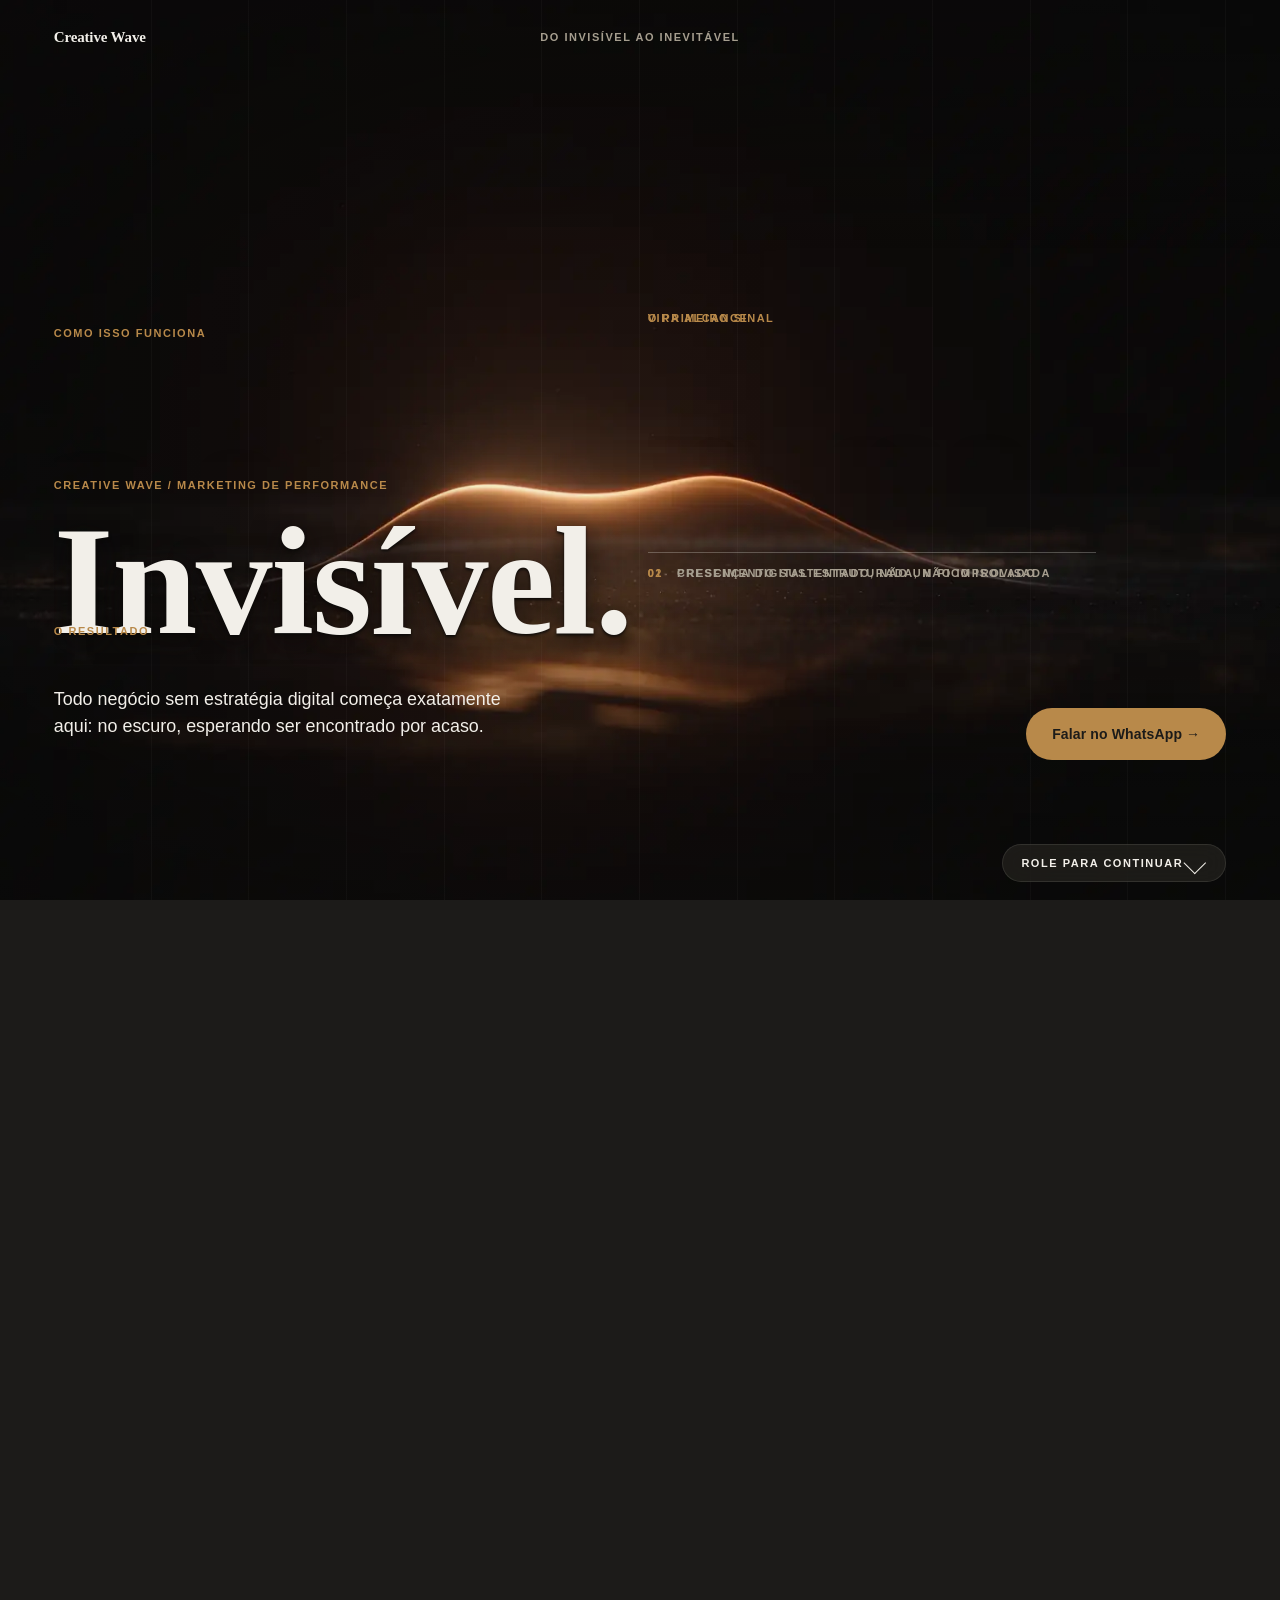
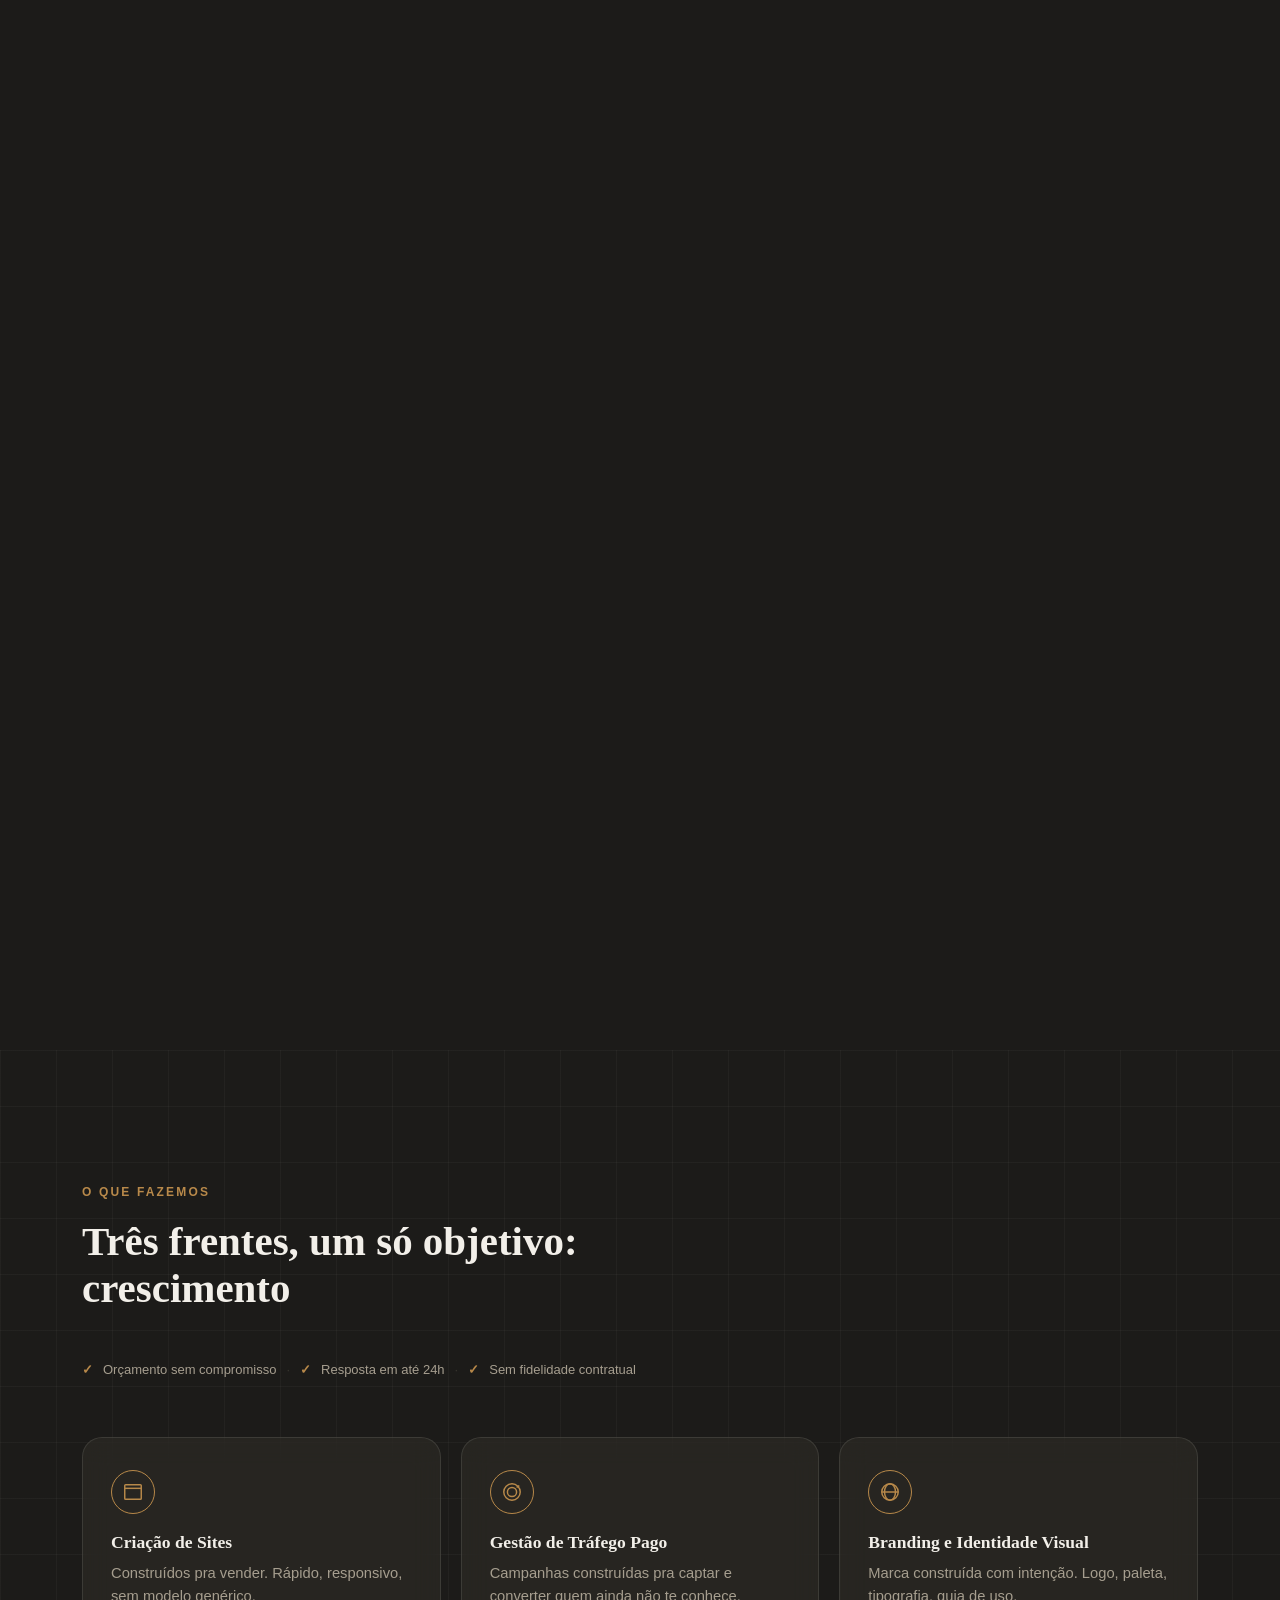
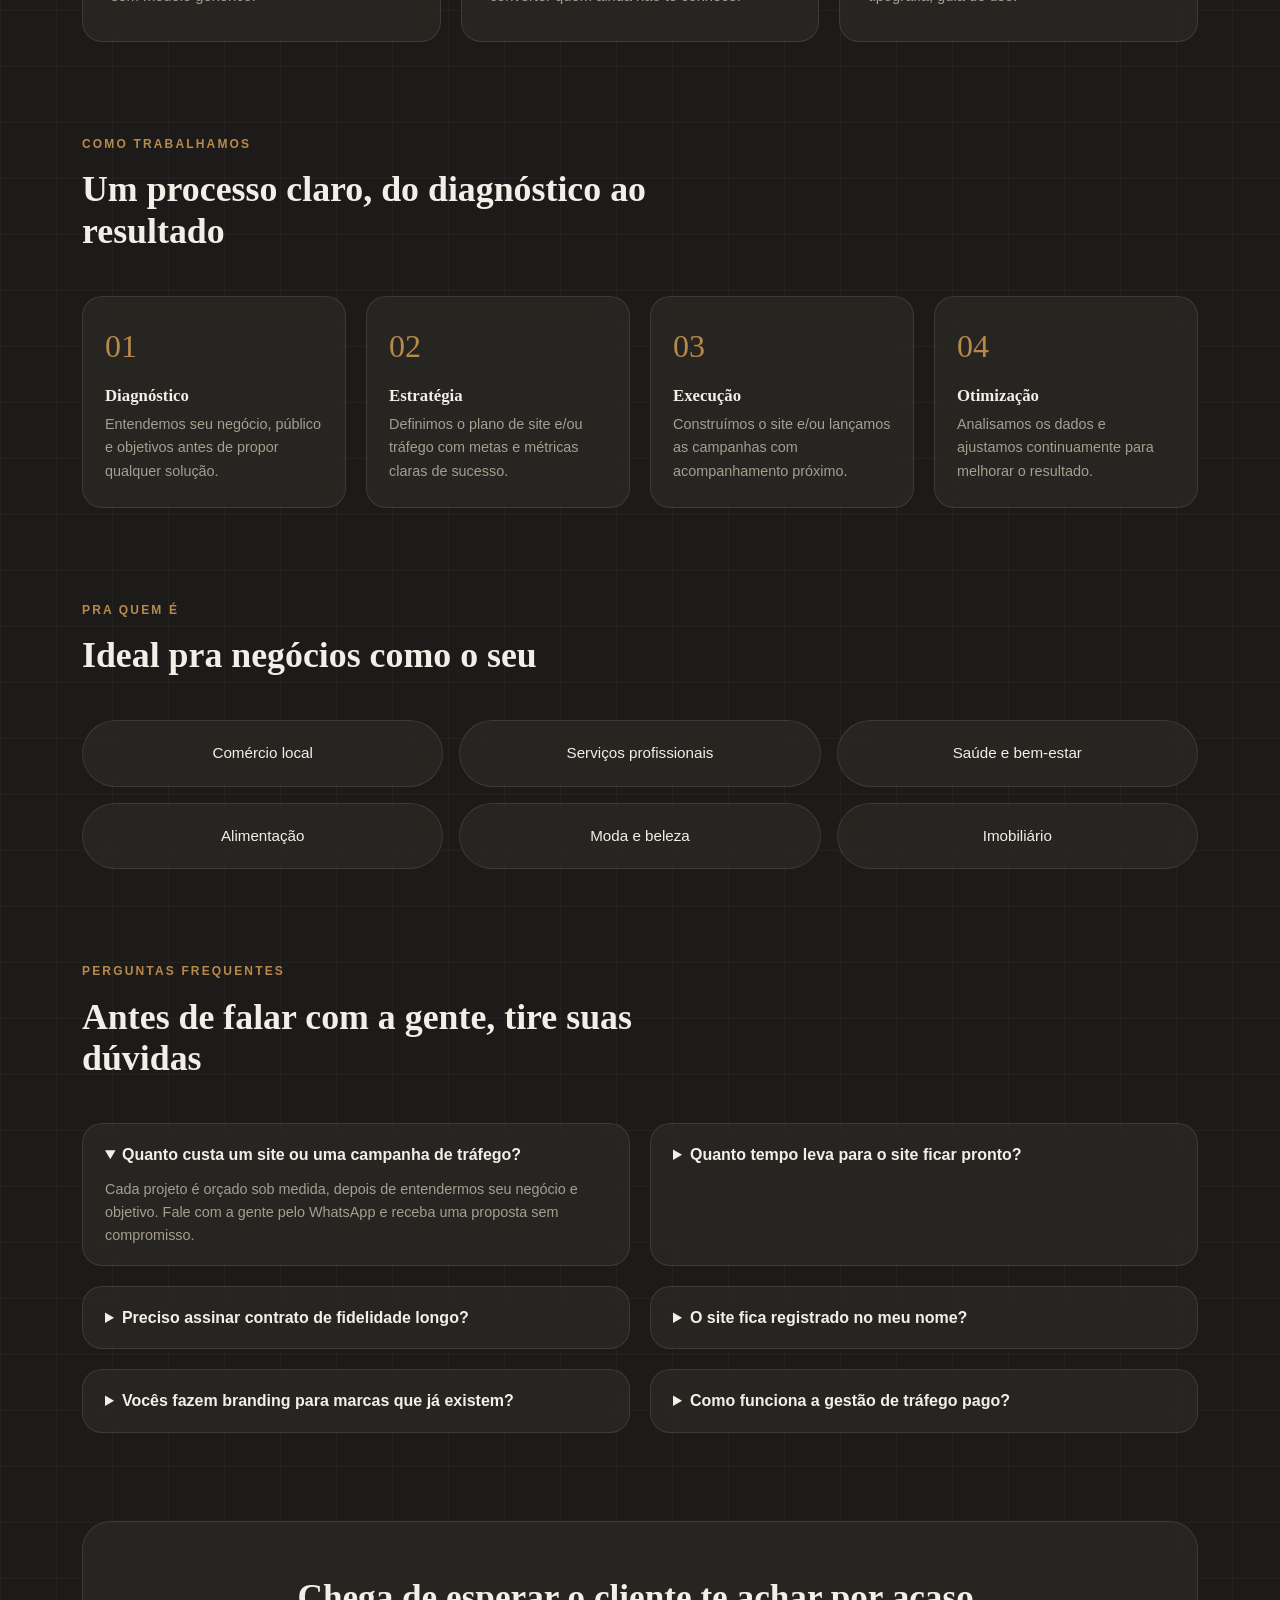
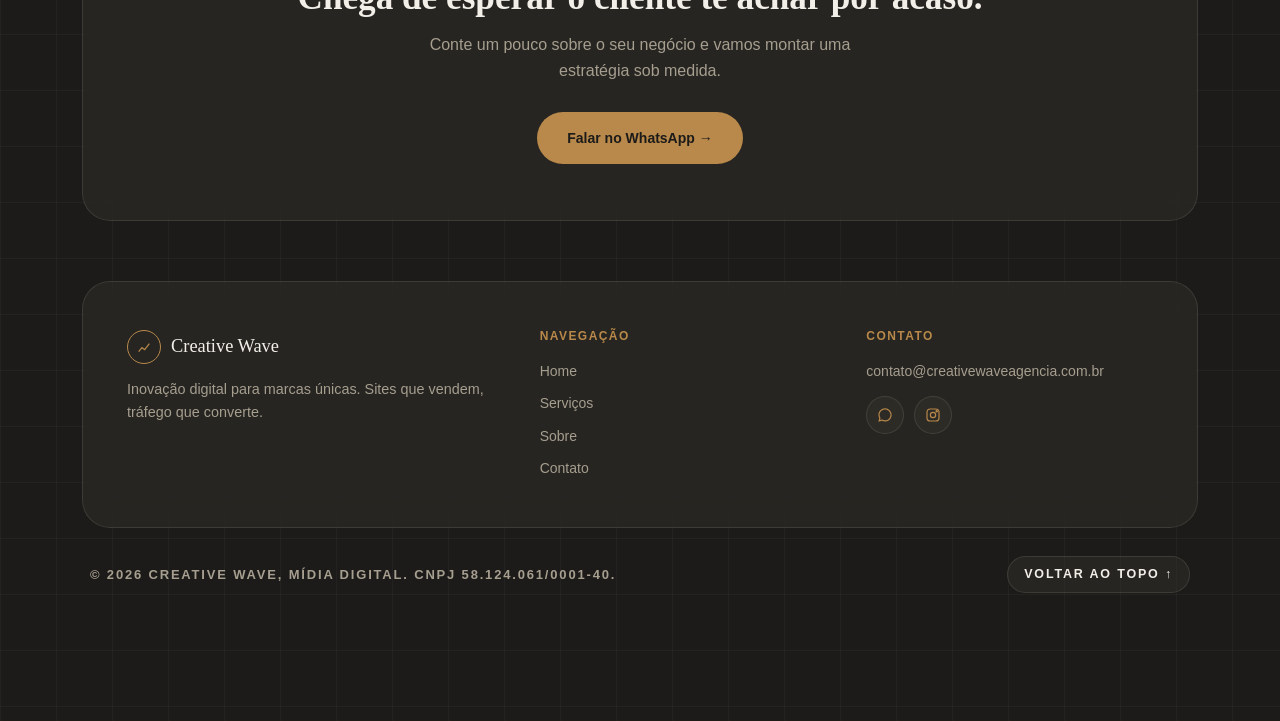
==== commit d73b0c15: "Mantém a mesma suavização no listener de scroll (não pula frame) O commit anterior fazia o listener " ====
--- a/index.html
+++ b/index.html
@@ -1006,12 +1006,12 @@
         });
       }
 
-      function stepFrame(instant) {
+      function stepFrame() {
         if (!pageVisible || reducedMotion) return;
         const raw = rawScrollProgress();
         const effective = remapProgress(raw);
         targetFrame = Math.round(effective * (FRAME_COUNT - 1));
-        currentFrame = instant ? targetFrame : currentFrame + (targetFrame - currentFrame) * LERP_FACTOR;
+        currentFrame += (targetFrame - currentFrame) * LERP_FACTOR;
         const frame = Math.round(currentFrame);
         drawFrame(frame);
         updateChapters(effective);
@@ -1098,7 +1098,7 @@
         resizeCanvas();
         updateSequenceMetrics();
       }, { passive: true });
-      window.addEventListener("scroll", () => stepFrame(true), { passive: true });
+      window.addEventListener("scroll", stepFrame, { passive: true });
       mobileMedia.addEventListener("change", swapFrameSet);
       document.addEventListener("visibilitychange", () => {
         pageVisible = !document.hidden;
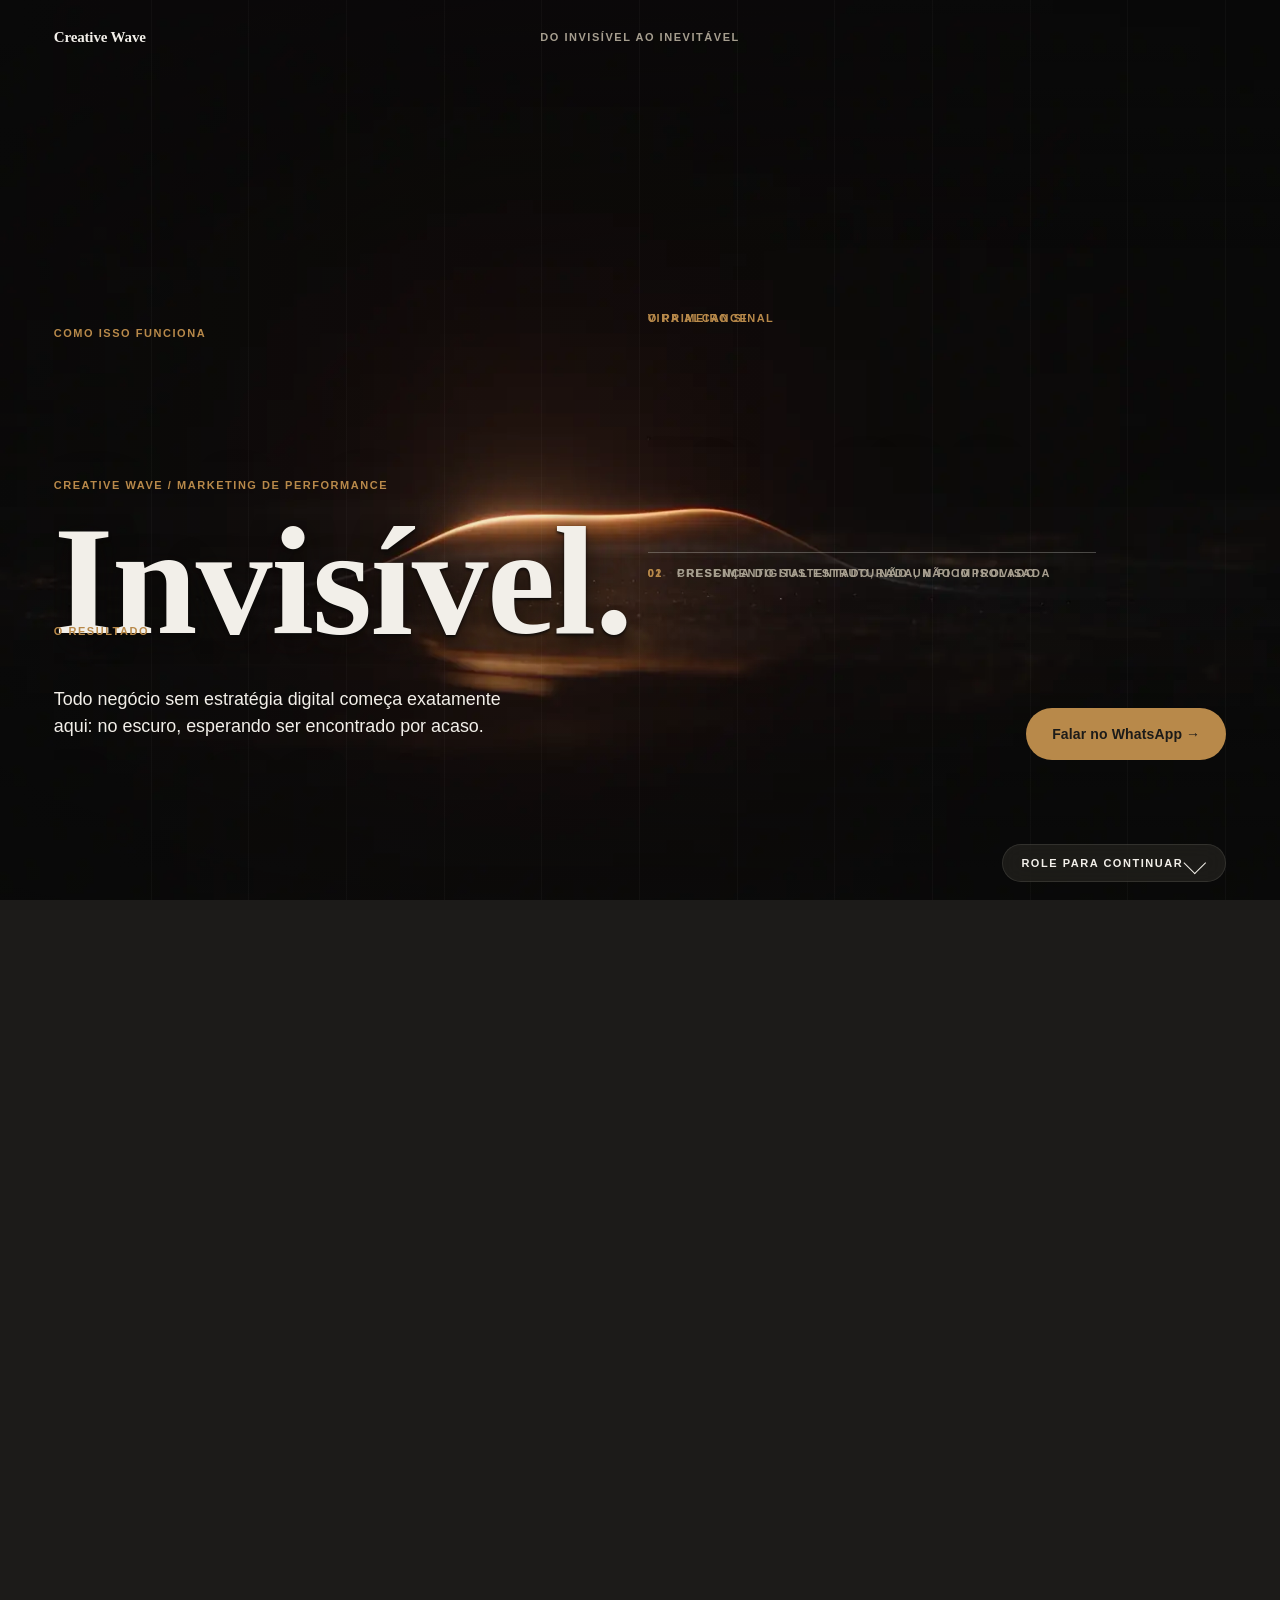
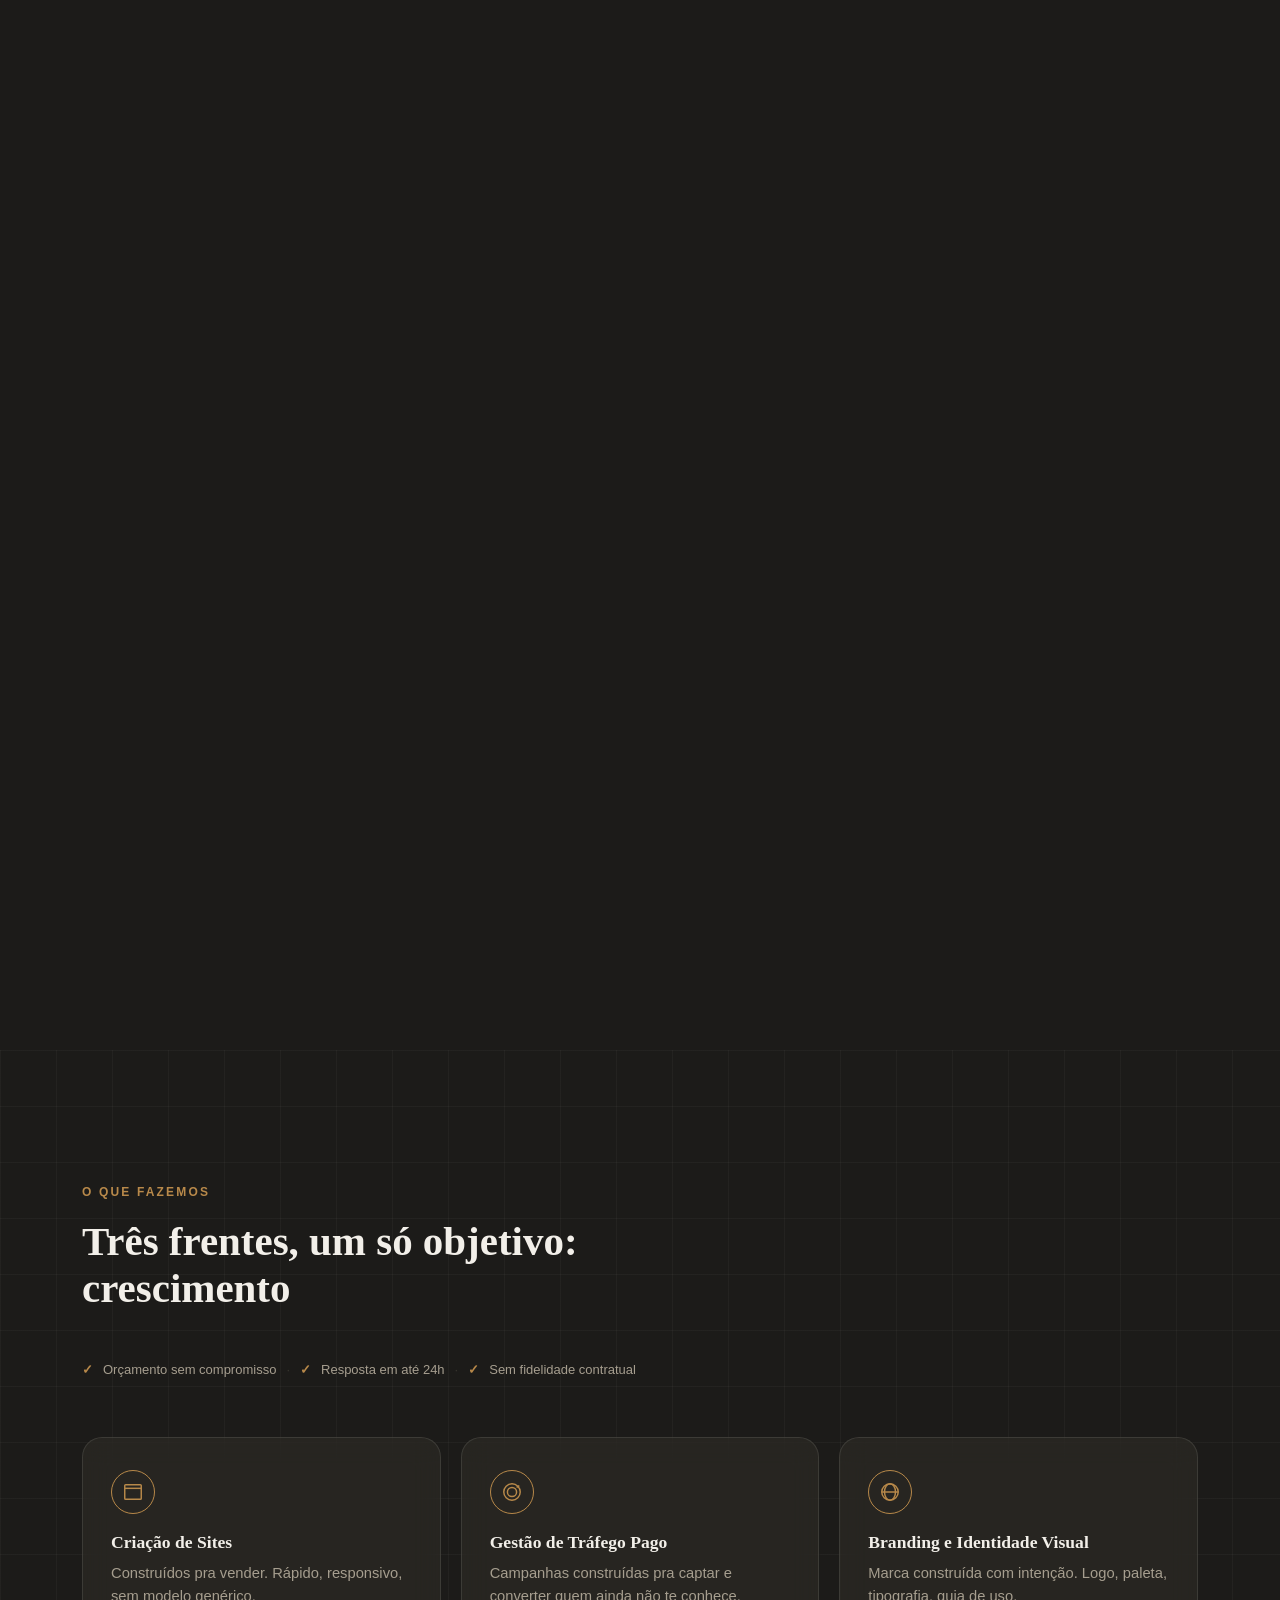
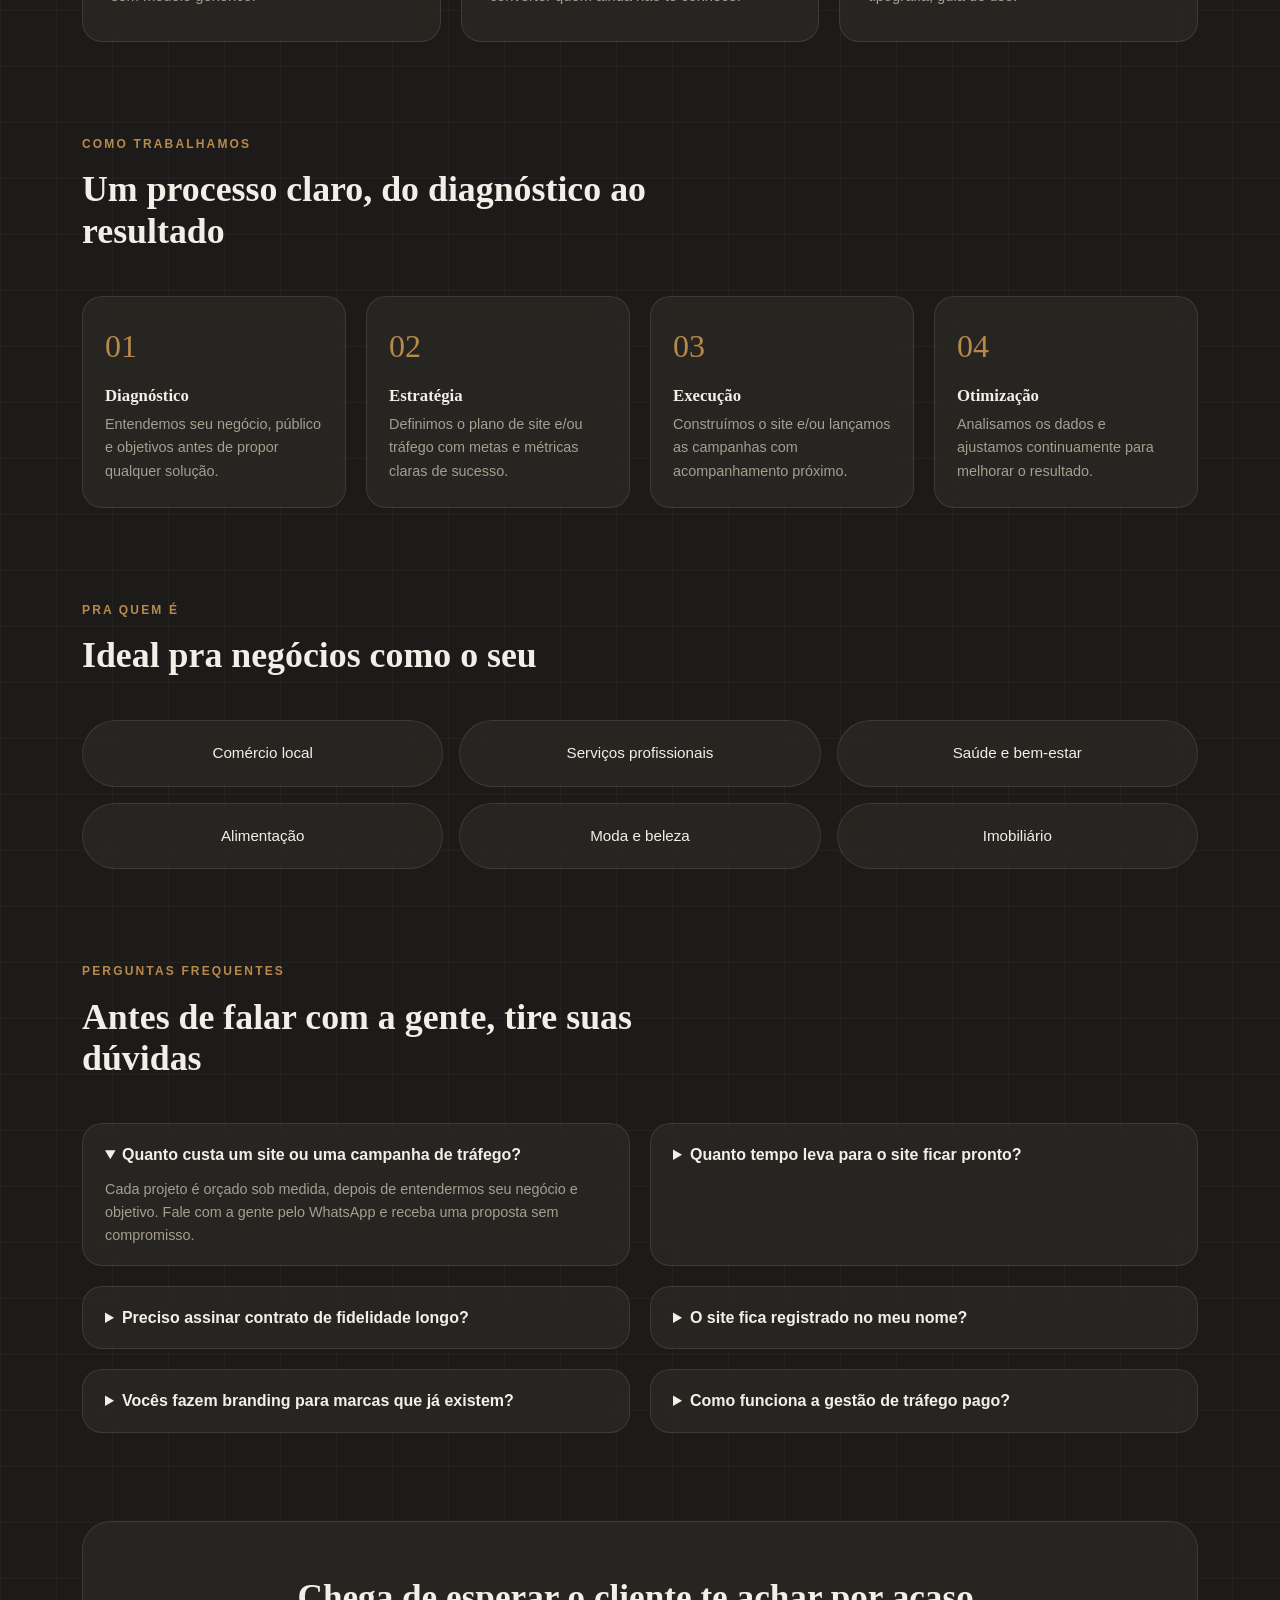
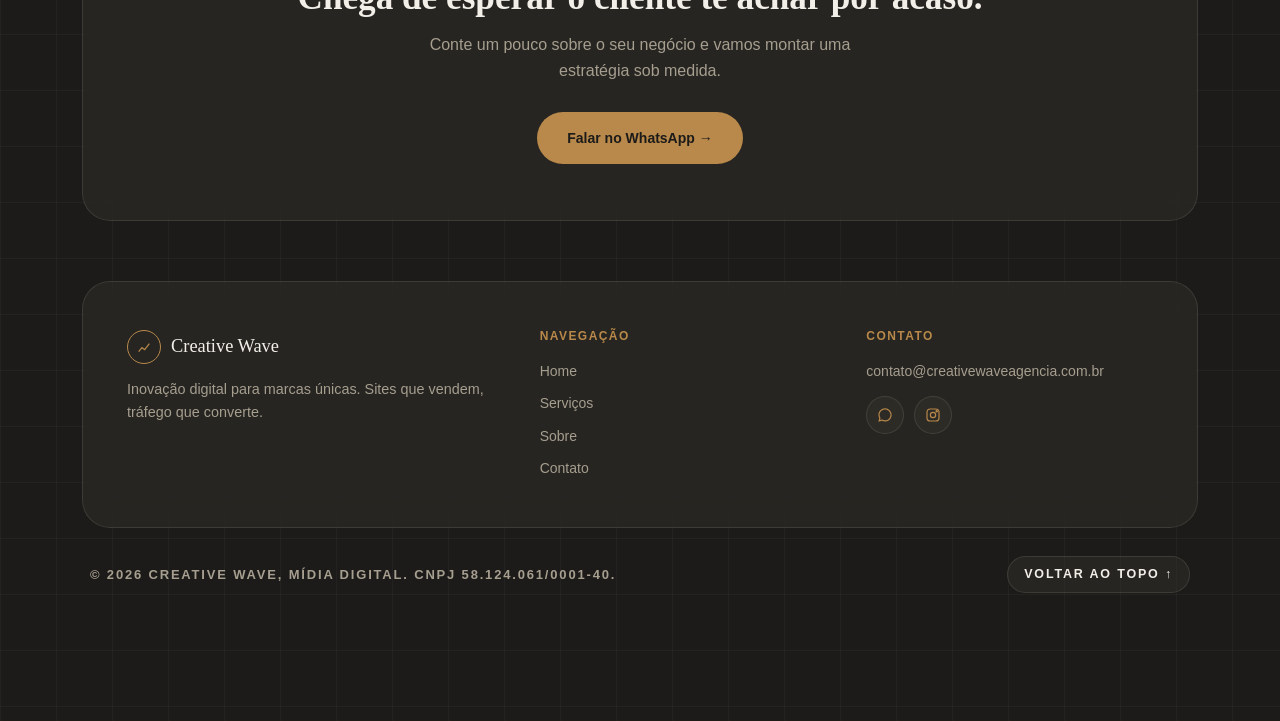
==== commit 216d6adb: "Calcula o progresso do scroll sempre ao vivo, sem cache As duas correções anteriores (remover desync" ====
--- a/index.html
+++ b/index.html
@@ -958,7 +958,9 @@
       }
 
       function rawScrollProgress() {
-        return Math.max(0, Math.min(1, (window.scrollY - sequenceTop) / sequenceDistance));
+        const rect = sequence.getBoundingClientRect();
+        const distance = Math.max(1, rect.height - window.innerHeight);
+        return Math.max(0, Math.min(1, -rect.top / distance));
       }
 
       function updateChapters(effective) {
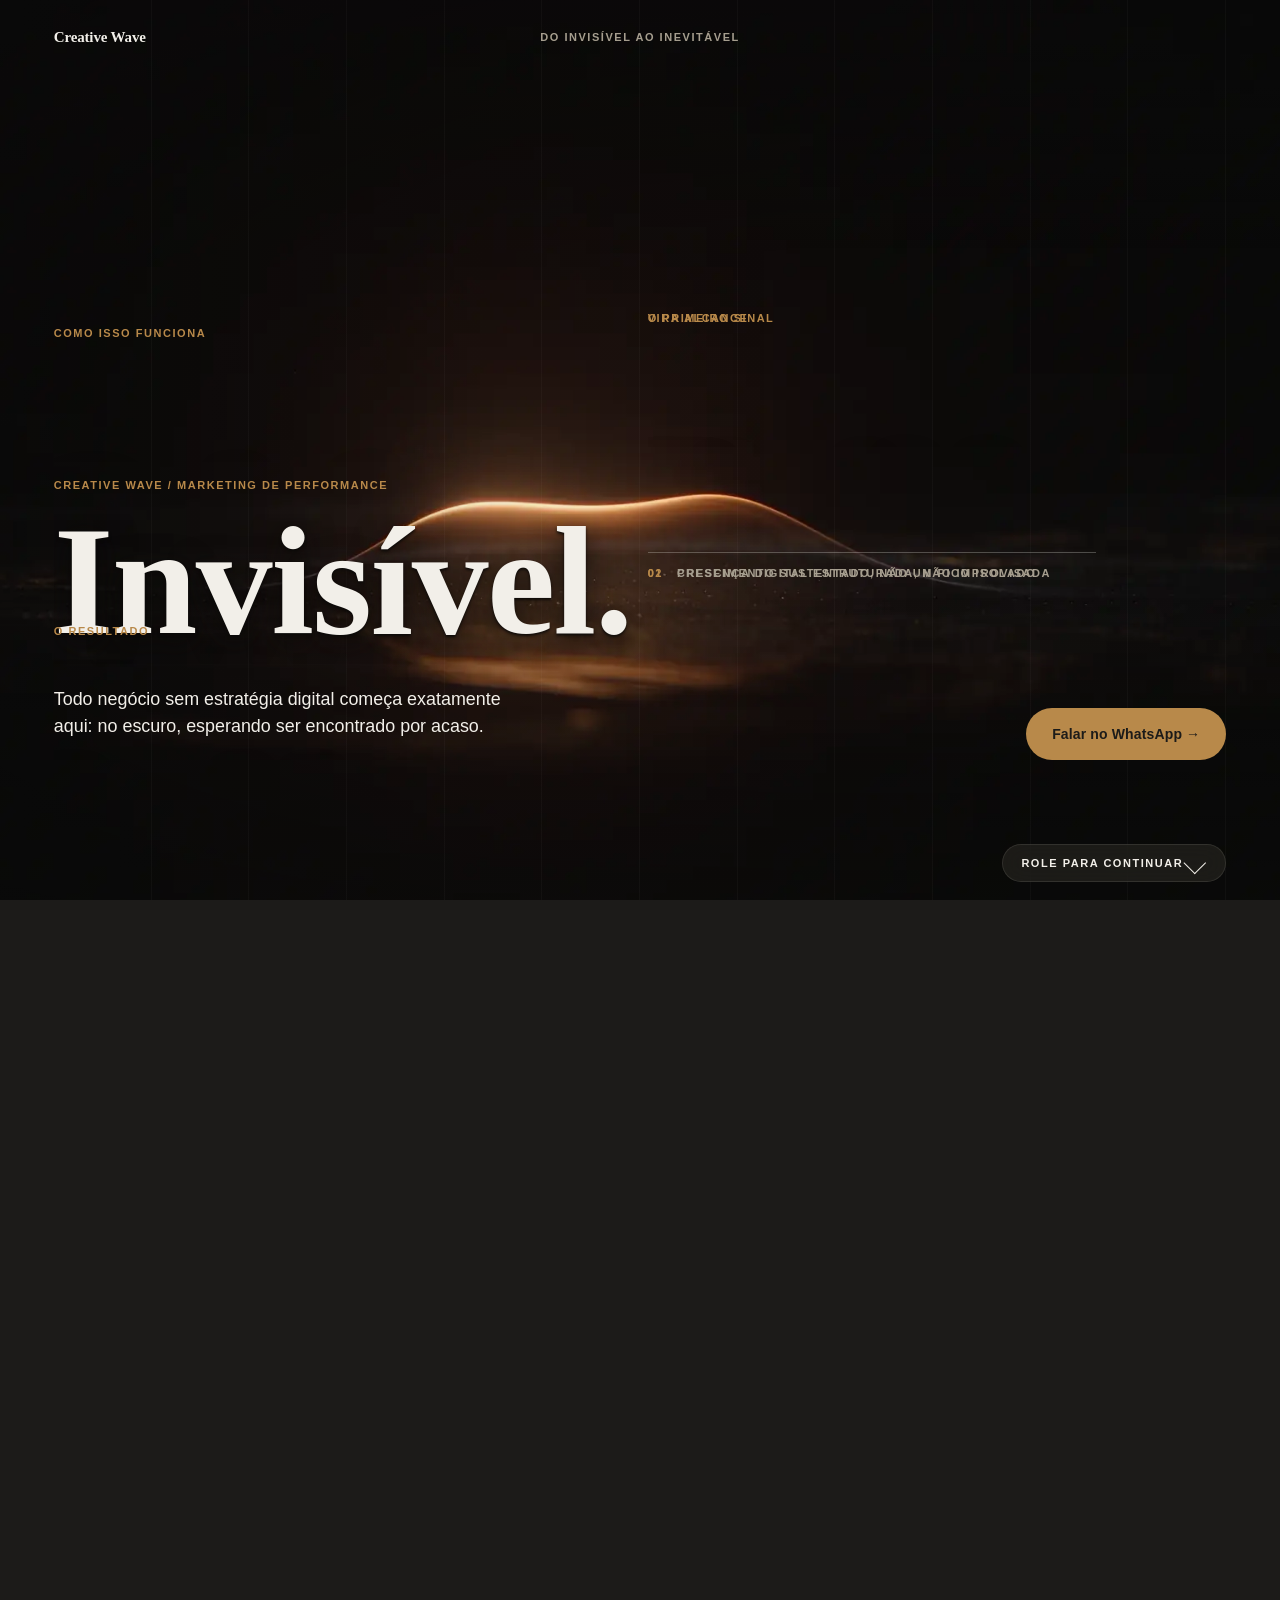
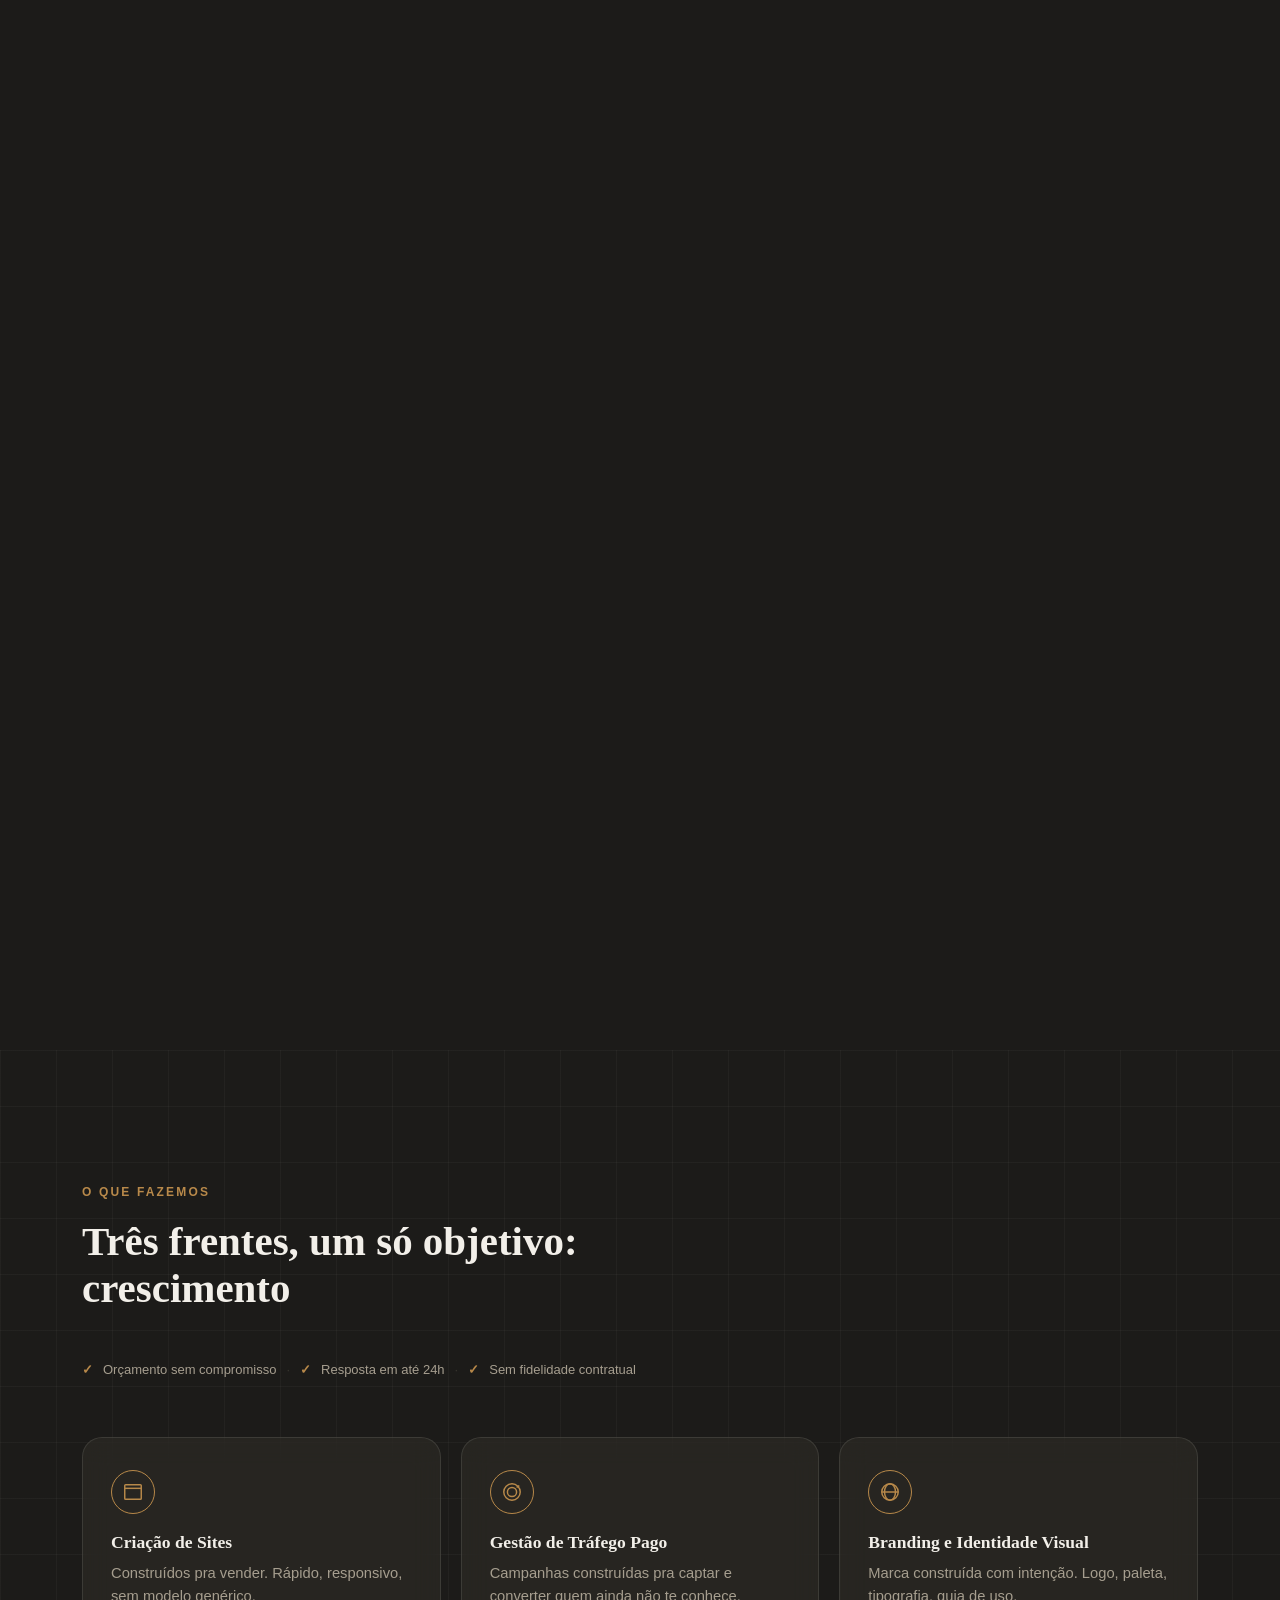
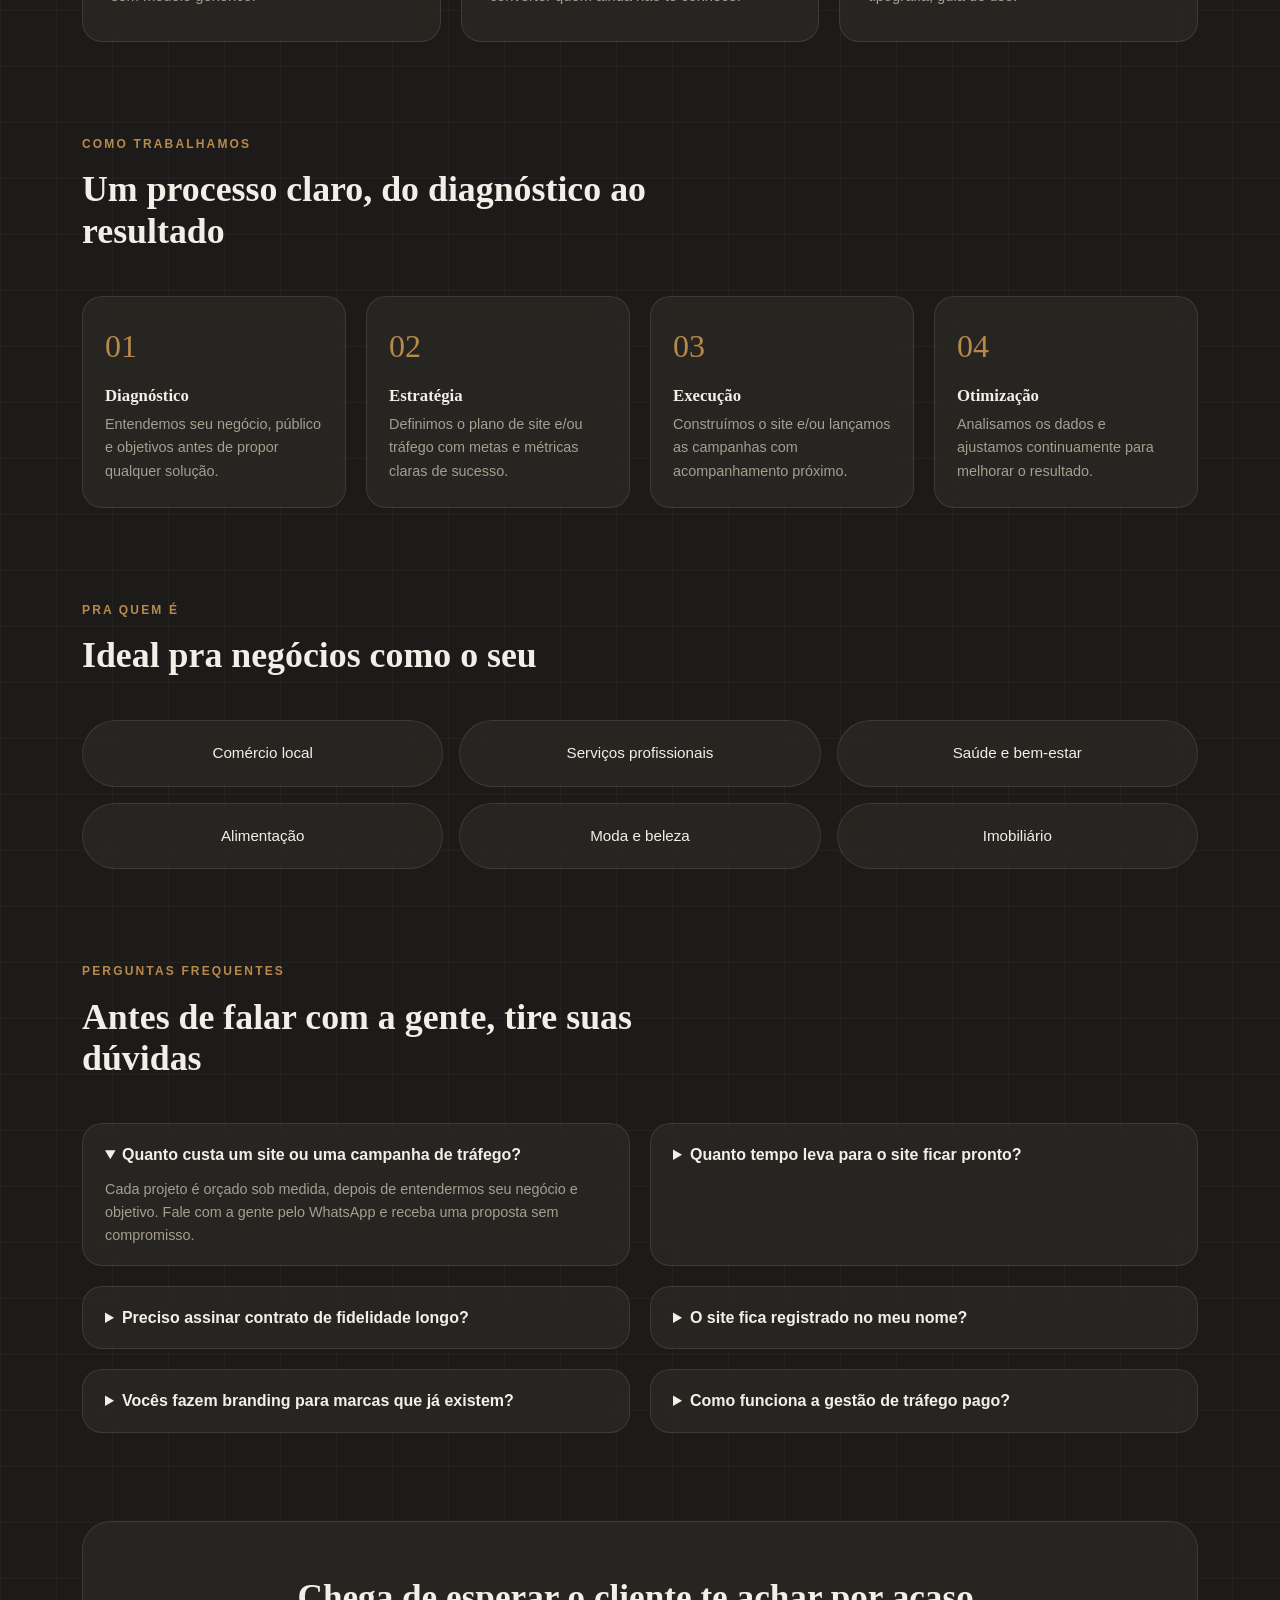
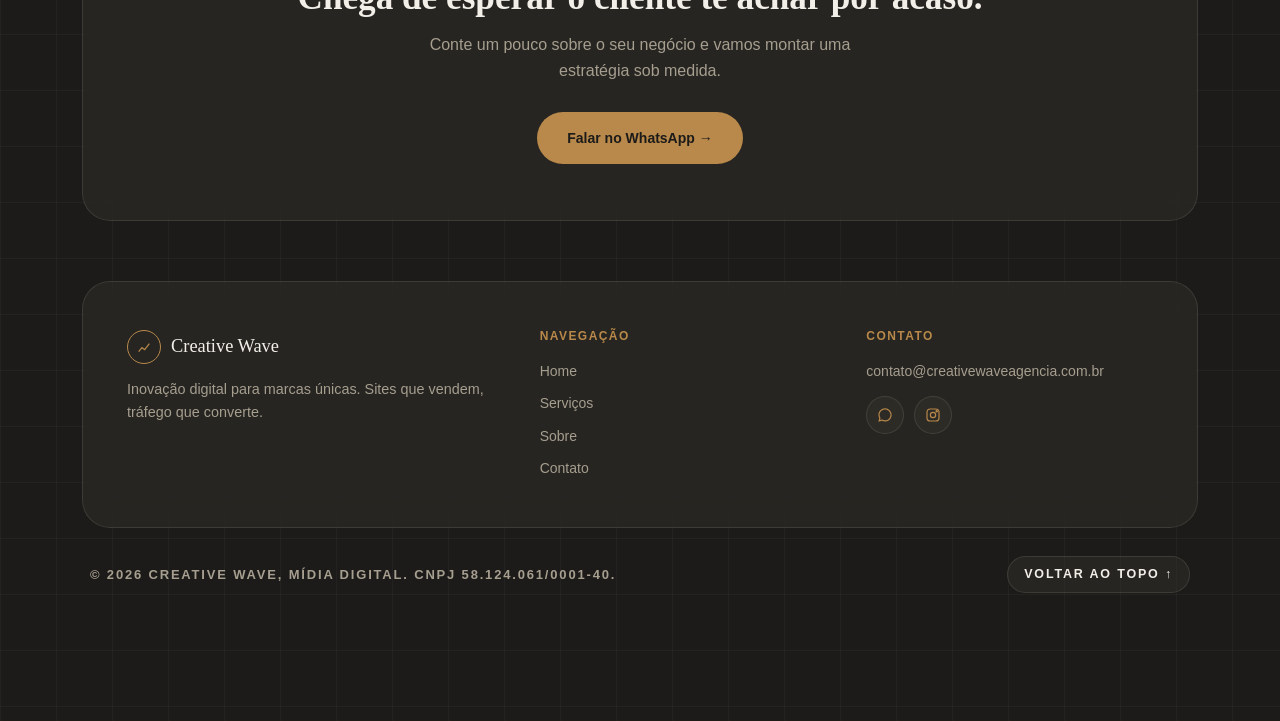
==== commit 93731a02: "Adiciona banner de erro visível pra diagnosticar o bug no celular Três correções de lógica não resol" ====
--- a/index.html
+++ b/index.html
@@ -772,6 +772,25 @@
     (() => {
       "use strict";
 
+      function showDebugBanner(msg) {
+        let el = document.getElementById("debug-banner");
+        if (!el) {
+          el = document.createElement("div");
+          el.id = "debug-banner";
+          el.style.cssText = "position:fixed;top:0;left:0;right:0;z-index:99999;background:#b0392b;color:#fff;padding:10px 14px;font:12px/1.4 monospace;white-space:pre-wrap;word-break:break-word;max-height:60vh;overflow:auto;";
+          (document.body || document.documentElement).appendChild(el);
+        }
+        el.textContent += msg + "\n\n";
+      }
+
+      window.addEventListener("error", (e) => {
+        showDebugBanner("ERRO: " + e.message + " @ " + (e.filename || "?") + ":" + e.lineno + ":" + e.colno);
+      });
+      window.addEventListener("unhandledrejection", (e) => {
+        const reason = e.reason && e.reason.stack ? e.reason.stack : String(e.reason);
+        showDebugBanner("PROMISE REJEITADA: " + reason);
+      });
+
       const FRAME_COUNT = 110;
       const FRAME_PAD = 4;
       const LERP_FACTOR = 0.115;
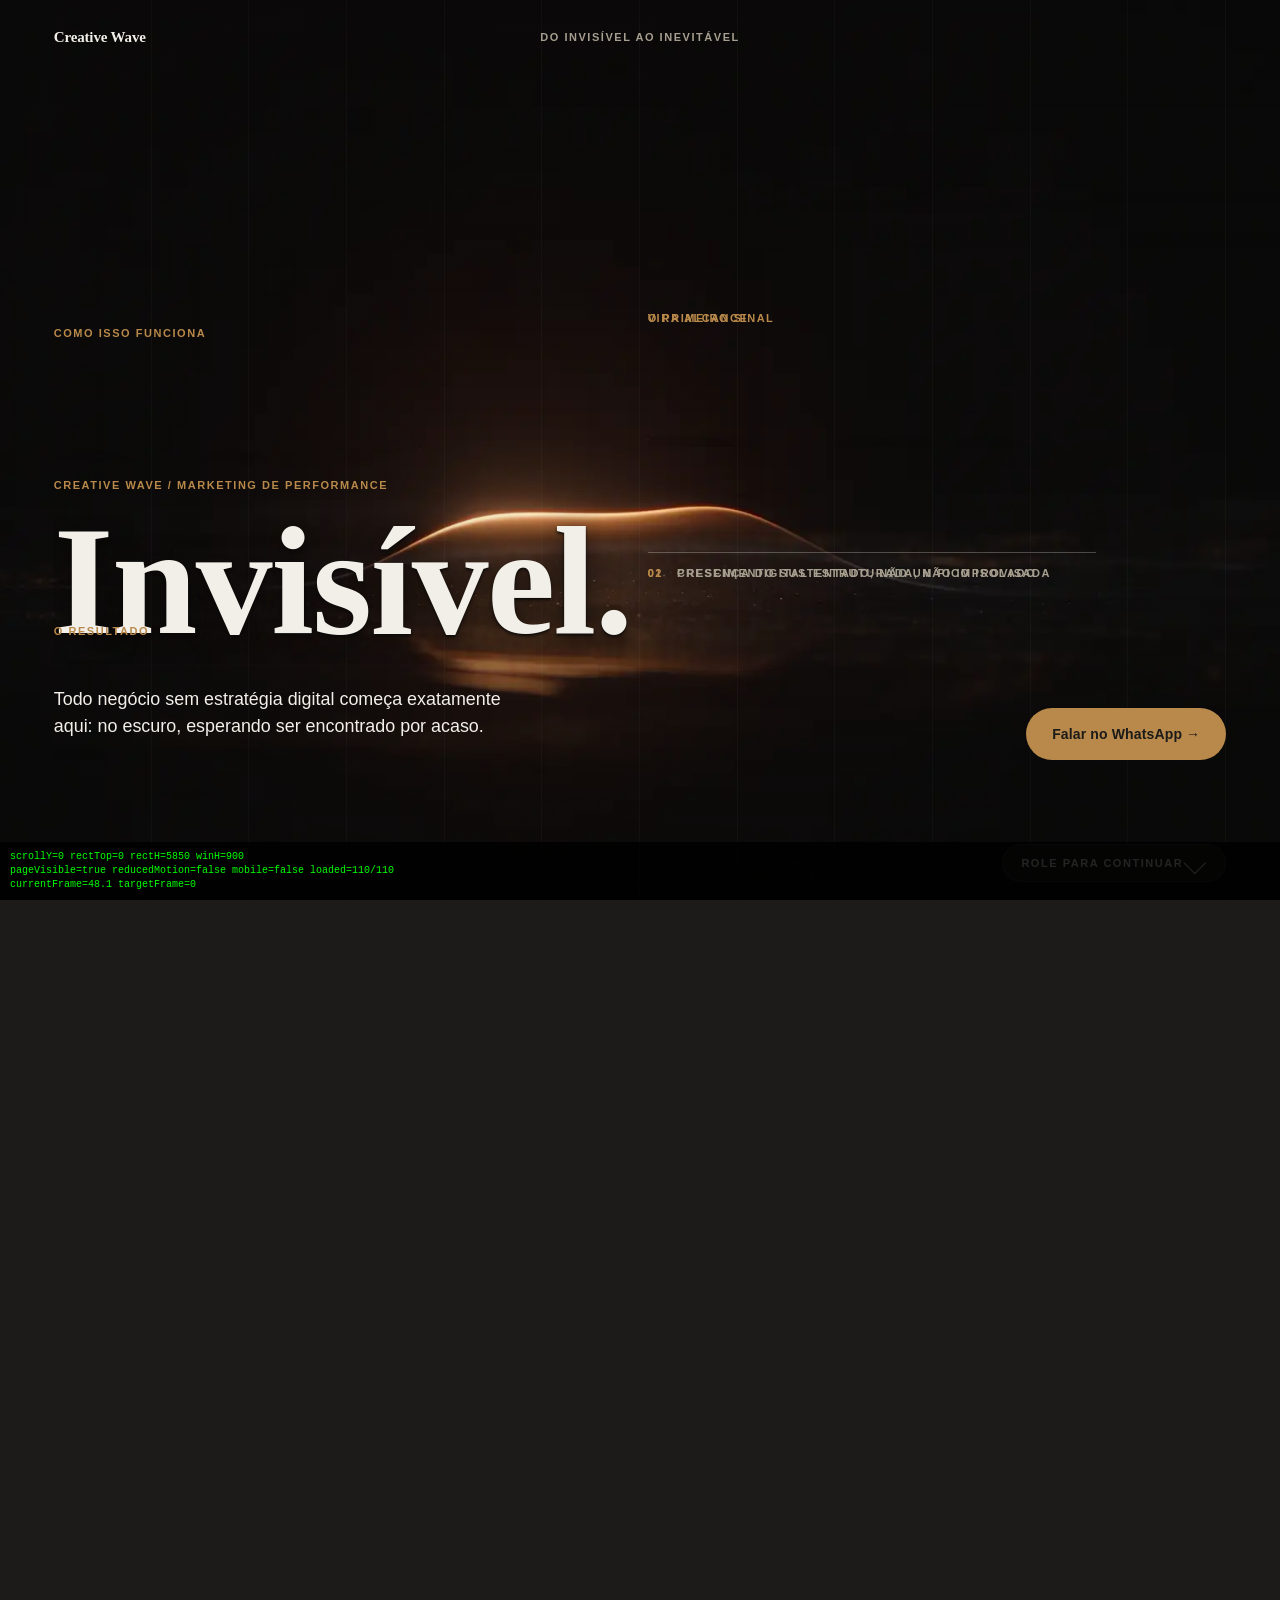
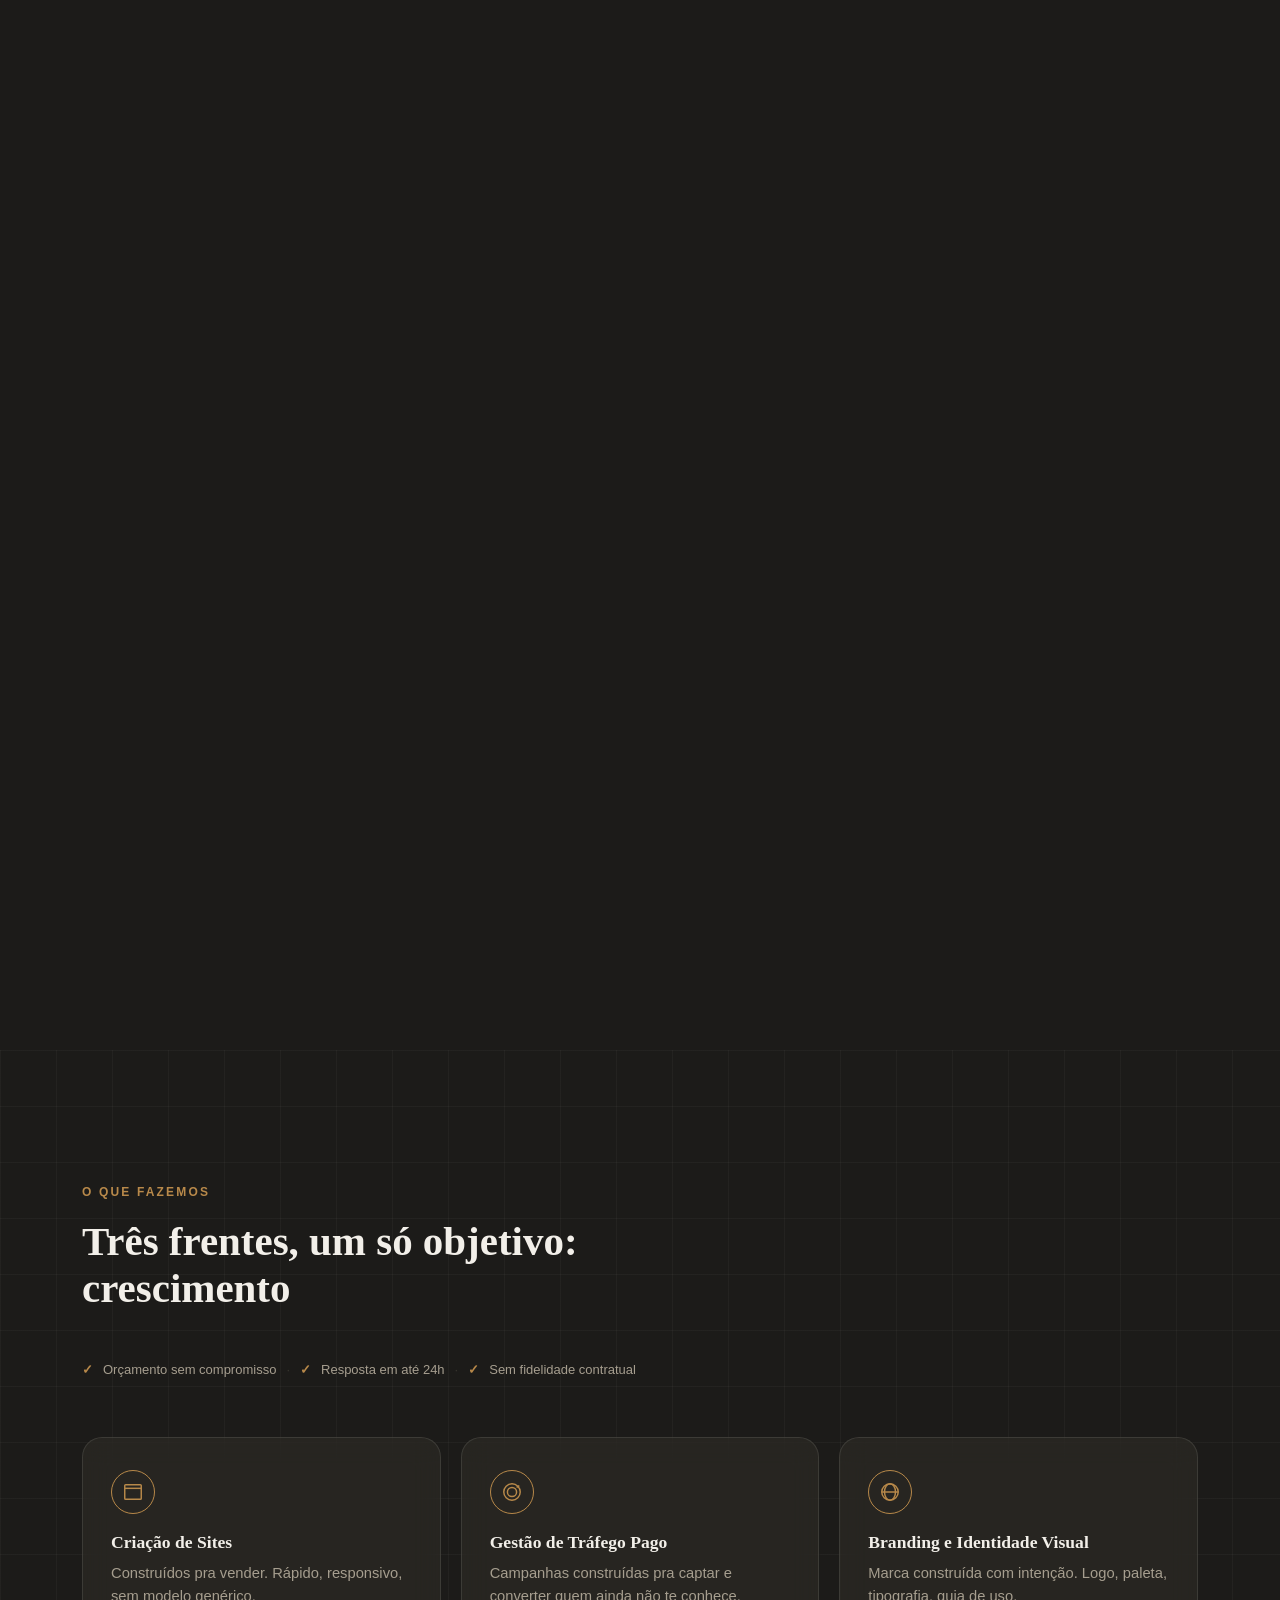
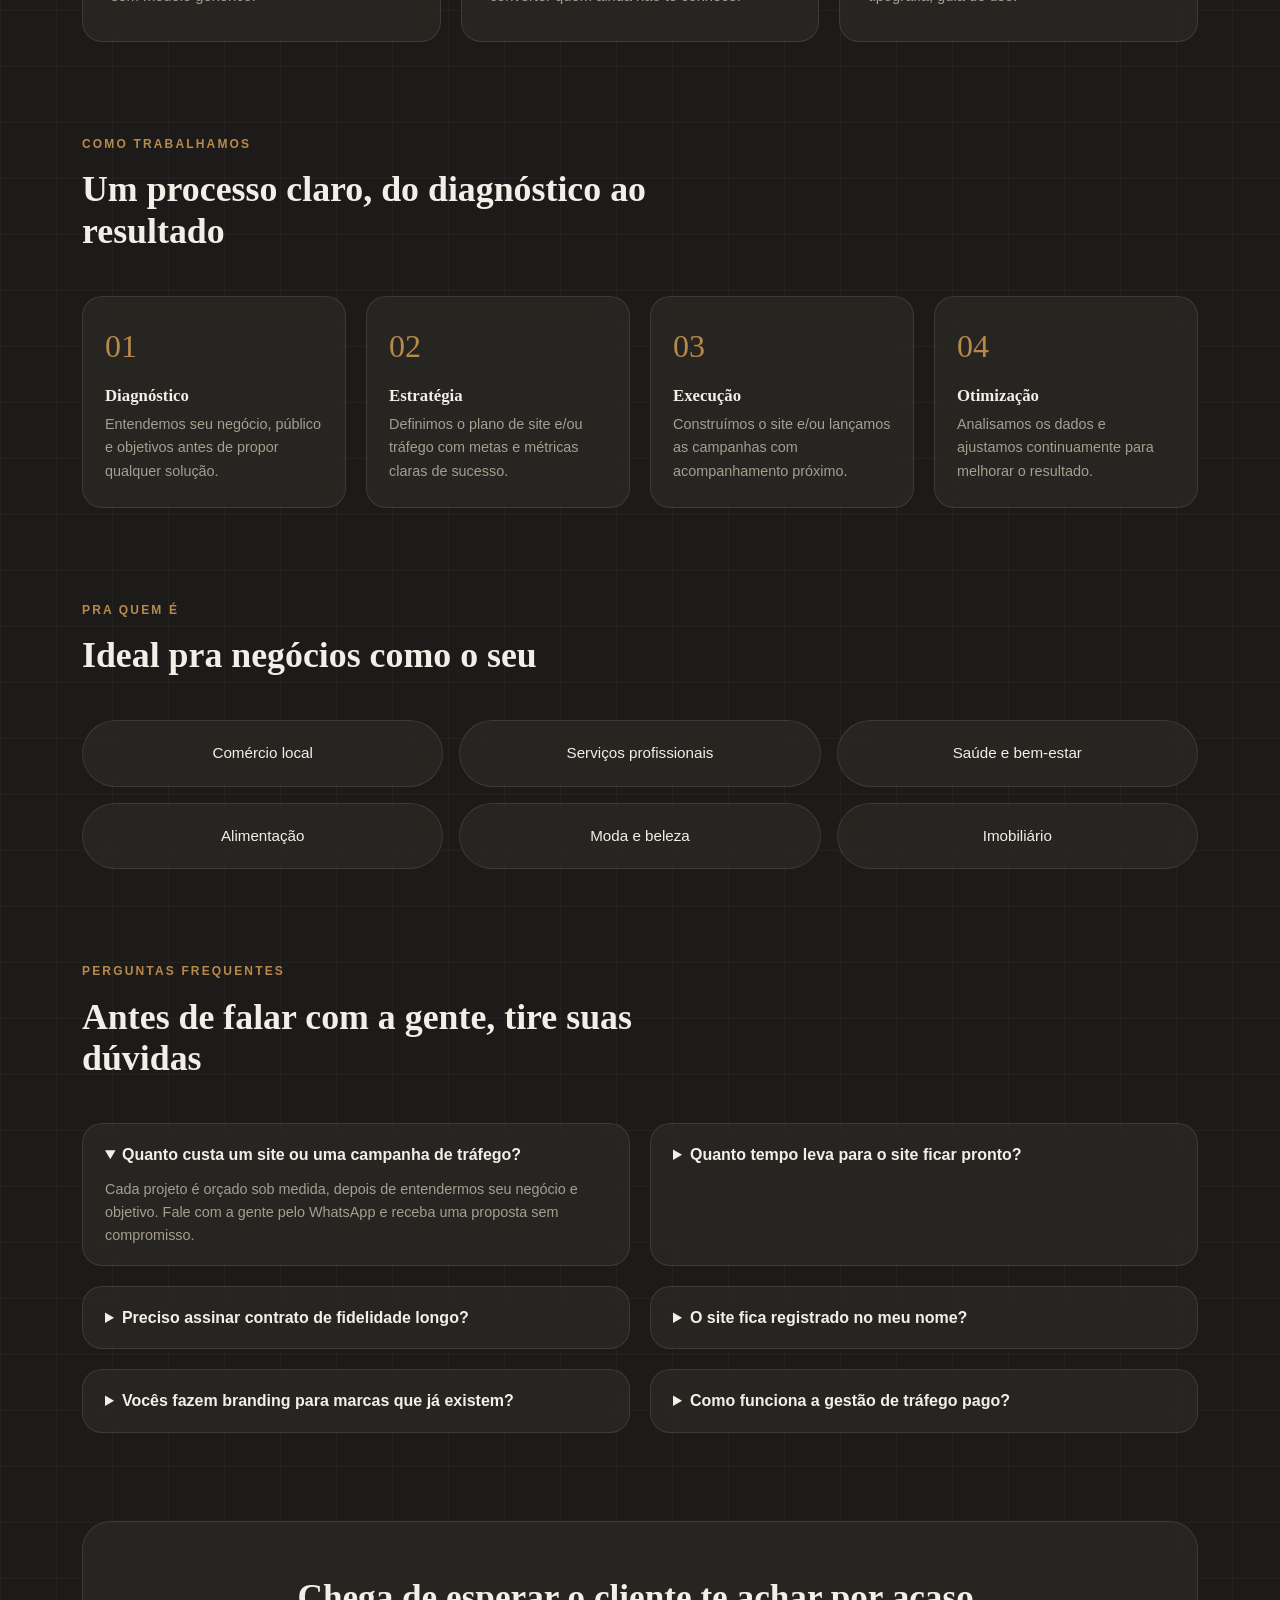
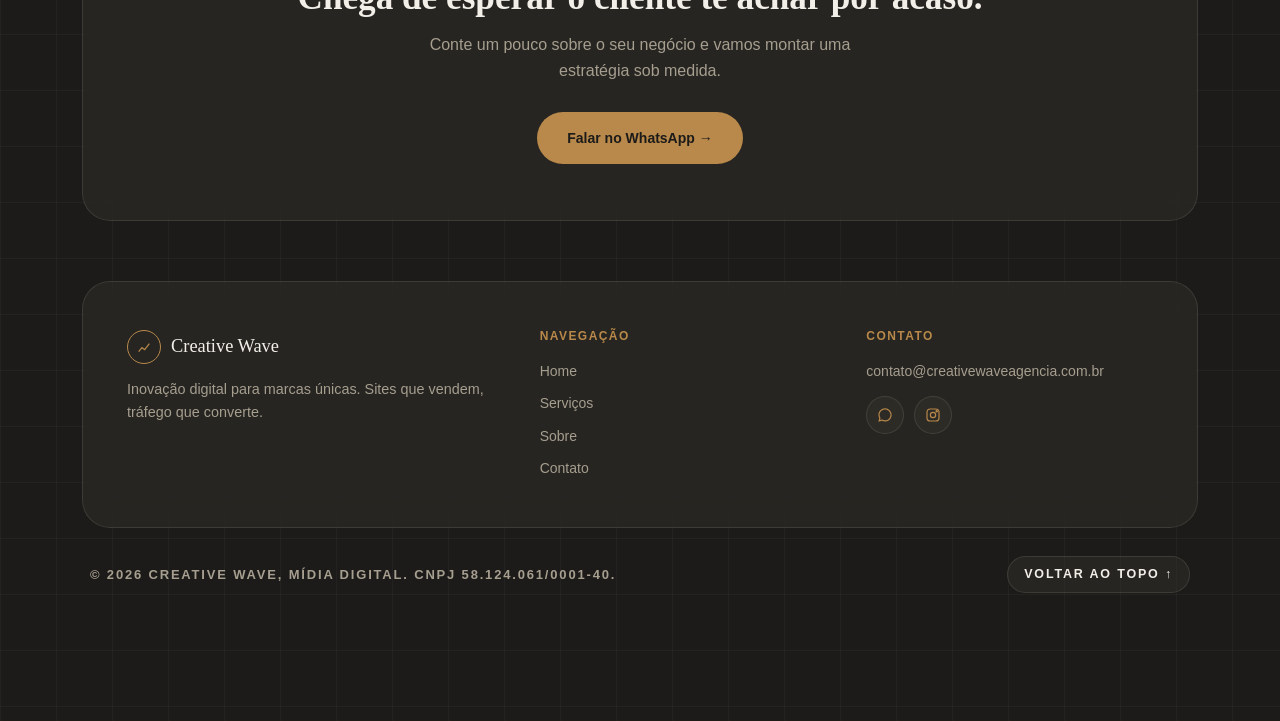
==== commit 110b2abd: "Adiciona mostrador ao vivo de estado pra diagnóstico mobile Sem erro de JS aparecendo (banner da cor" ====
--- a/index.html
+++ b/index.html
@@ -791,6 +791,17 @@
         showDebugBanner("PROMISE REJEITADA: " + reason);
       });
 
+      let debugEl = null;
+      function updateDebugReadout(text) {
+        if (!debugEl) {
+          debugEl = document.createElement("div");
+          debugEl.id = "debug-readout";
+          debugEl.style.cssText = "position:fixed;bottom:0;left:0;right:0;z-index:99998;background:rgba(0,0,0,.85);color:#0f0;padding:8px 10px;font:10px/1.4 monospace;white-space:pre-wrap;pointer-events:none;";
+          (document.body || document.documentElement).appendChild(debugEl);
+        }
+        debugEl.textContent = text;
+      }
+
       const FRAME_COUNT = 110;
       const FRAME_PAD = 4;
       const LERP_FACTOR = 0.115;
@@ -1028,6 +1039,20 @@
       }
 
       function stepFrame() {
+        const rect = sequence.getBoundingClientRect();
+        const loadedCount = activeStore.loaded.reduce((a, b) => a + b, 0);
+        updateDebugReadout(
+          "scrollY=" + Math.round(window.scrollY) +
+          " rectTop=" + Math.round(rect.top) +
+          " rectH=" + Math.round(rect.height) +
+          " winH=" + window.innerHeight +
+          "\npageVisible=" + pageVisible +
+          " reducedMotion=" + reducedMotion +
+          " mobile=" + useMobileFrames +
+          " loaded=" + loadedCount + "/" + FRAME_COUNT +
+          "\ncurrentFrame=" + currentFrame.toFixed(1) +
+          " targetFrame=" + targetFrame
+        );
         if (!pageVisible || reducedMotion) return;
         const raw = rawScrollProgress();
         const effective = remapProgress(raw);
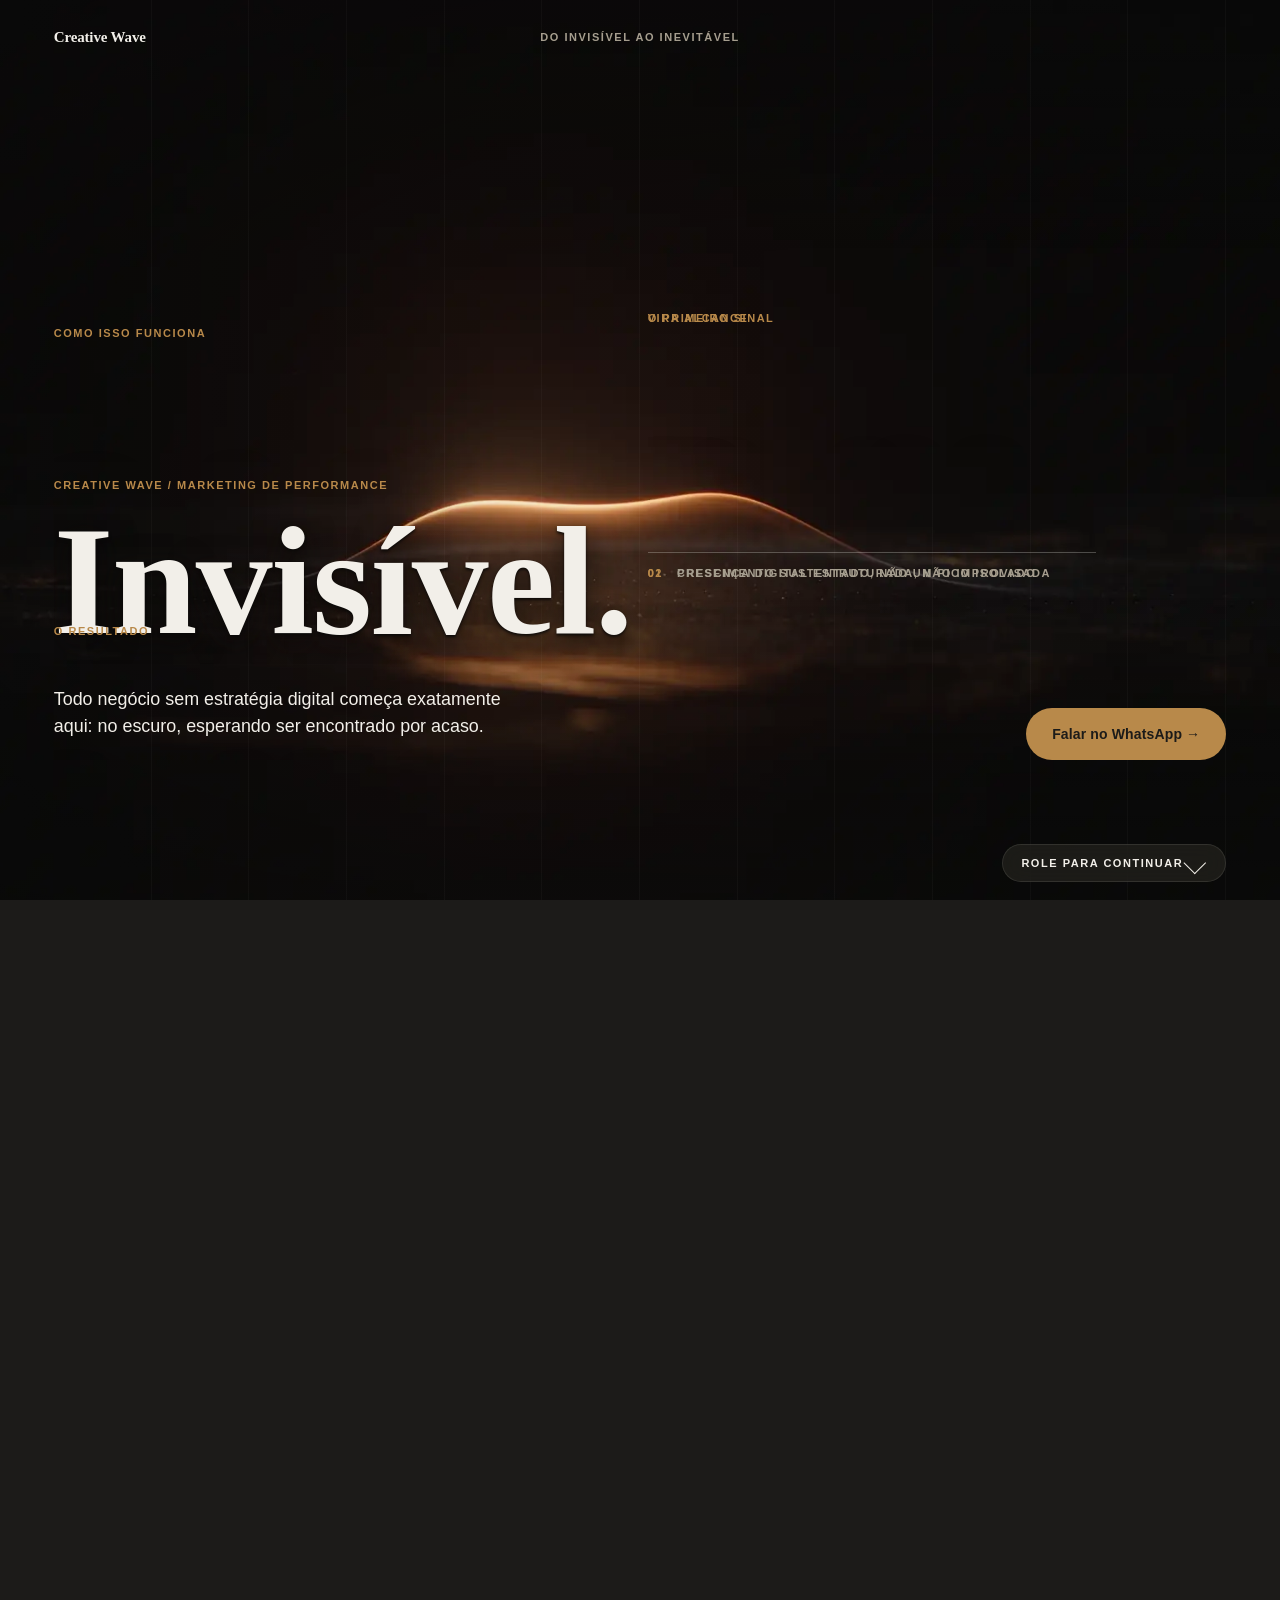
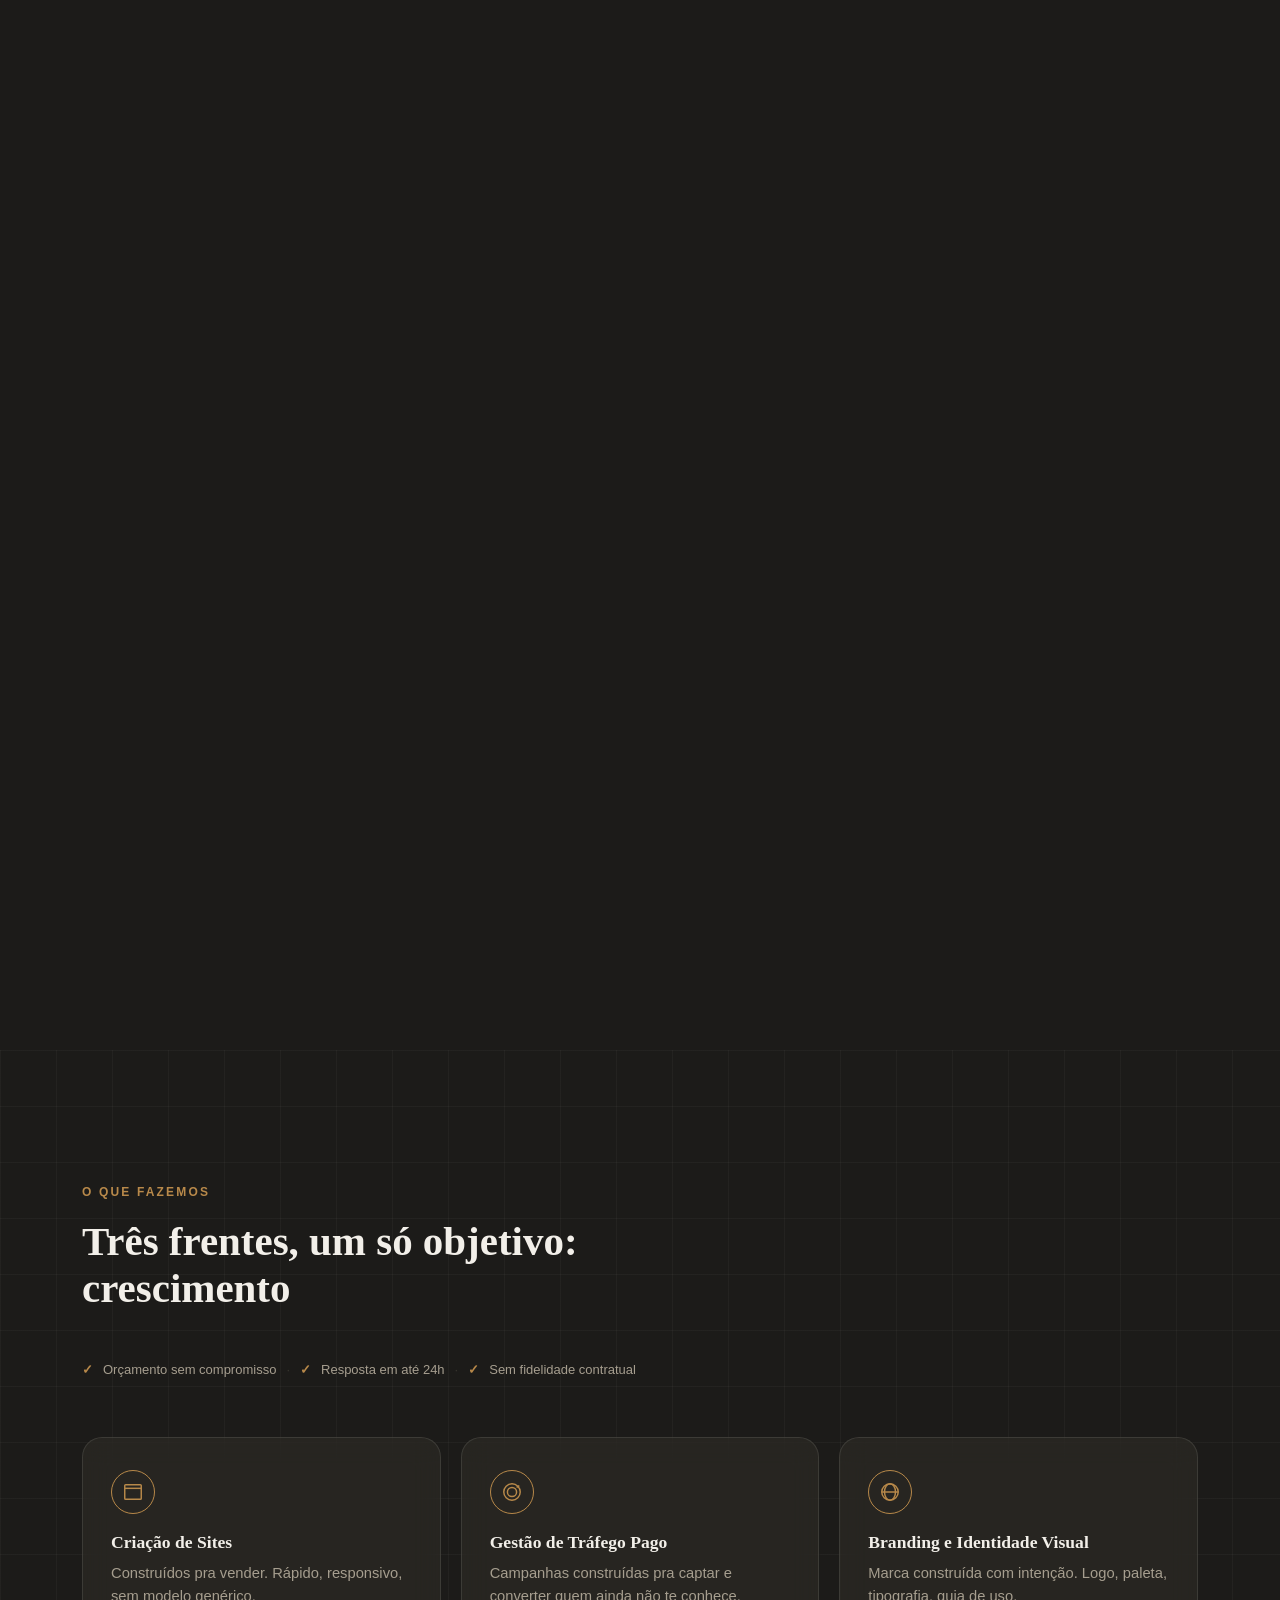
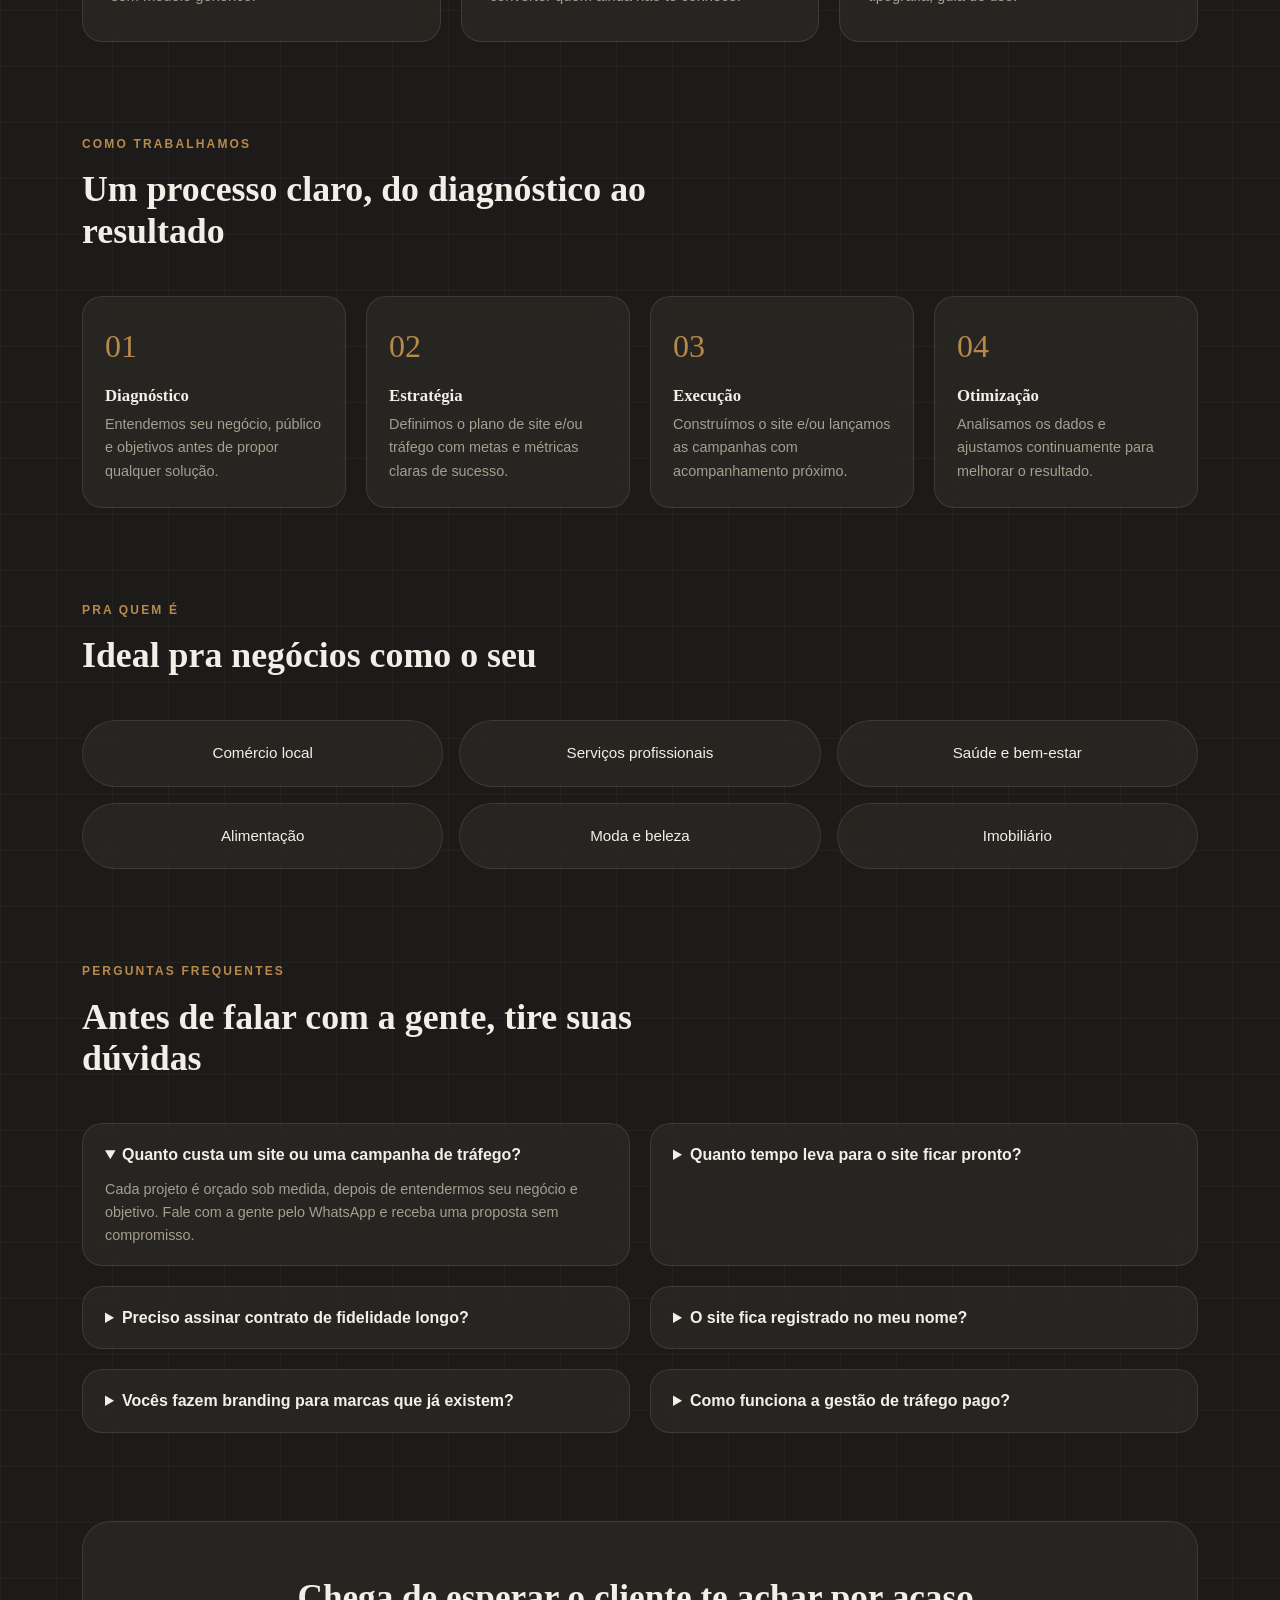
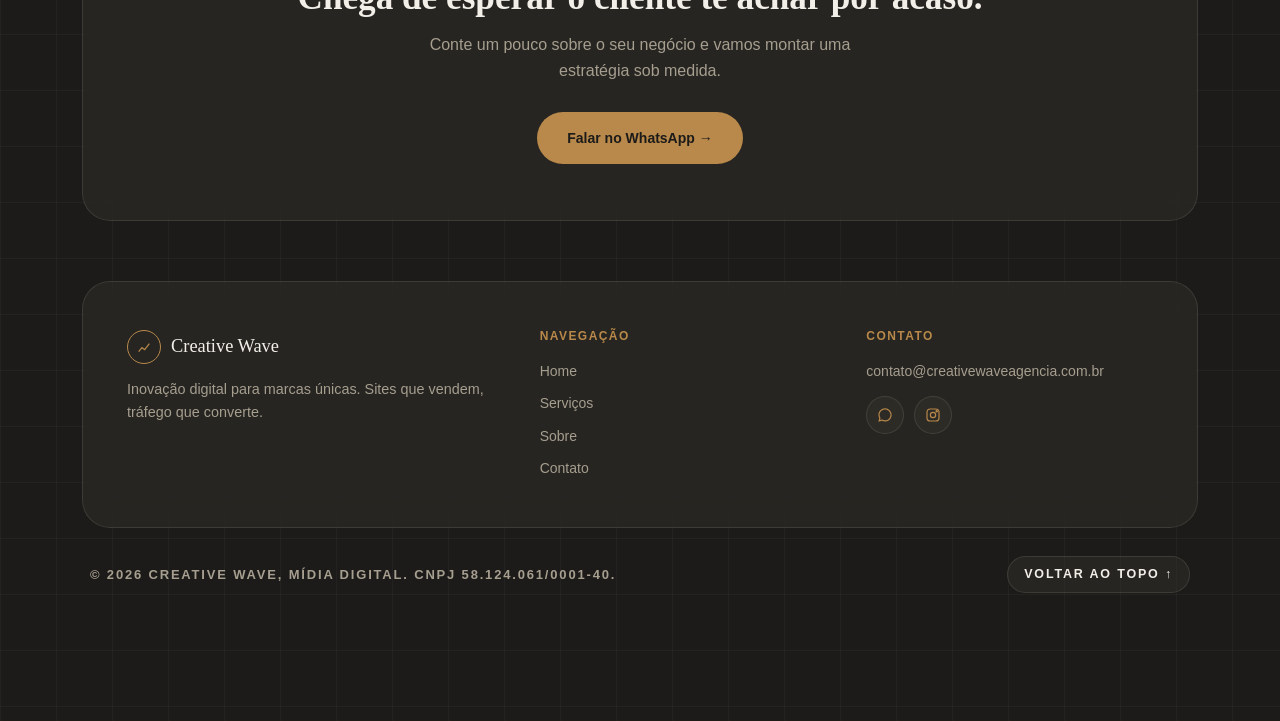
==== commit c405c446: "Adiciona opção de ver a animação mesmo com Reduzir Movimento ativo Diagnóstico confirmado: o filme n" ====
--- a/index.html
+++ b/index.html
@@ -517,12 +517,23 @@
       animation-iteration-count: 1 !important;
       transition-duration: .01ms !important;
     }
-    .sequence { height: 100svh; }
-    .chapter:not(.chapter--hero) { display: none; }
-    .chapter--hero { visibility: visible; }
-    .chapter--hero .reveal > span { transform: translateY(0); }
-    .telemetry { display: none; }
-  }
+  }
+
+  html.rm-static .sequence { height: 100svh; }
+  html.rm-static .chapter:not(.chapter--hero) { display: none; }
+  html.rm-static .chapter--hero { visibility: visible; }
+  html.rm-static .chapter--hero .reveal > span { transform: translateY(0); }
+  html.rm-static .telemetry { display: none; }
+
+  .enable-motion {
+    display: none;
+    margin-top: 22px;
+    background: transparent;
+    border: 1px solid var(--glass-border);
+    color: var(--offwhite);
+  }
+  .enable-motion:hover { background: var(--glass-bg); }
+  html.rm-static .enable-motion { display: inline-flex; }
 </style>
 </head>
 <body class="is-loading">
@@ -557,6 +568,7 @@
               <p class="chapter__eyebrow micro">Creative Wave / Marketing de performance</p>
               <h1 class="chapter__title reveal"><span>Invisível.</span></h1>
               <p class="chapter__deck reveal"><span>Todo negócio sem estratégia digital começa exatamente aqui: no escuro, esperando ser encontrado por acaso.</span></p>
+              <button type="button" class="cta enable-motion" id="enable-motion-btn">Ver com animação →</button>
             </div>
           </article>
 
@@ -772,36 +784,6 @@
     (() => {
       "use strict";
 
-      function showDebugBanner(msg) {
-        let el = document.getElementById("debug-banner");
-        if (!el) {
-          el = document.createElement("div");
-          el.id = "debug-banner";
-          el.style.cssText = "position:fixed;top:0;left:0;right:0;z-index:99999;background:#b0392b;color:#fff;padding:10px 14px;font:12px/1.4 monospace;white-space:pre-wrap;word-break:break-word;max-height:60vh;overflow:auto;";
-          (document.body || document.documentElement).appendChild(el);
-        }
-        el.textContent += msg + "\n\n";
-      }
-
-      window.addEventListener("error", (e) => {
-        showDebugBanner("ERRO: " + e.message + " @ " + (e.filename || "?") + ":" + e.lineno + ":" + e.colno);
-      });
-      window.addEventListener("unhandledrejection", (e) => {
-        const reason = e.reason && e.reason.stack ? e.reason.stack : String(e.reason);
-        showDebugBanner("PROMISE REJEITADA: " + reason);
-      });
-
-      let debugEl = null;
-      function updateDebugReadout(text) {
-        if (!debugEl) {
-          debugEl = document.createElement("div");
-          debugEl.id = "debug-readout";
-          debugEl.style.cssText = "position:fixed;bottom:0;left:0;right:0;z-index:99998;background:rgba(0,0,0,.85);color:#0f0;padding:8px 10px;font:10px/1.4 monospace;white-space:pre-wrap;pointer-events:none;";
-          (document.body || document.documentElement).appendChild(debugEl);
-        }
-        debugEl.textContent = text;
-      }
-
       const FRAME_COUNT = 110;
       const FRAME_PAD = 4;
       const LERP_FACTOR = 0.115;
@@ -821,7 +803,7 @@
       const loaderCount = document.getElementById("loader-count");
       const loaderLabel = document.getElementById("loader-label");
       const chapters = Array.from(document.querySelectorAll(".chapter"));
-      const reducedMotion = window.matchMedia(REDUCED_QUERY).matches;
+      let reducedMotion = window.matchMedia(REDUCED_QUERY).matches;
       const mobileMedia = window.matchMedia(MOBILE_QUERY);
       const frameStores = {
         desktop: createFrameStore("frames/desktop"),
@@ -1039,20 +1021,6 @@
       }
 
       function stepFrame() {
-        const rect = sequence.getBoundingClientRect();
-        const loadedCount = activeStore.loaded.reduce((a, b) => a + b, 0);
-        updateDebugReadout(
-          "scrollY=" + Math.round(window.scrollY) +
-          " rectTop=" + Math.round(rect.top) +
-          " rectH=" + Math.round(rect.height) +
-          " winH=" + window.innerHeight +
-          "\npageVisible=" + pageVisible +
-          " reducedMotion=" + reducedMotion +
-          " mobile=" + useMobileFrames +
-          " loaded=" + loadedCount + "/" + FRAME_COUNT +
-          "\ncurrentFrame=" + currentFrame.toFixed(1) +
-          " targetFrame=" + targetFrame
-        );
         if (!pageVisible || reducedMotion) return;
         const raw = rawScrollProgress();
         const effective = remapProgress(raw);
@@ -1070,13 +1038,70 @@
         rafId = requestAnimationFrame(tick);
       }
 
+      async function startFullExperience() {
+        const critical = Array.from(new Set([
+          0,
+          ...DWELL_CENTERS.map((center) => Math.round(center * (FRAME_COUNT - 1))),
+          FRAME_COUNT - 1
+        ])).sort((a, b) => a - b);
+
+        const firstFrame = await loadFrame(0);
+        if (firstFrame) {
+          drawFrame(0);
+          setLoaderProgress(0.28);
+        }
+
+        const criticalTail = critical.filter((index) => index !== 0);
+        let prepared = 0;
+        await Promise.all(criticalTail.map(async (index) => {
+          const image = await loadFrame(index);
+          prepared += 1;
+          setLoaderProgress(0.28 + 0.68 * (prepared / criticalTail.length));
+          return image;
+        }));
+
+        const readyFrame = nearestLoaded(0);
+        if (readyFrame < 0) {
+          showLoadError();
+          return;
+        }
+        drawFrame(readyFrame);
+        tick();
+
+        const remaining = Array.from({ length: FRAME_COUNT }, (_, index) => index)
+          .filter((index) => !critical.includes(index));
+        loadInBatches(remaining);
+      }
+
+      async function enableAnimation() {
+        if (!reducedMotion) return;
+        reducedMotion = false;
+        document.documentElement.classList.remove("rm-static");
+        chapters.forEach((chapter) => {
+          if (chapter.classList.contains("chapter--hero")) return;
+          chapterVisibility.set(chapter, false);
+          chapter.classList.remove("is-visible");
+          chapter.setAttribute("aria-hidden", "true");
+        });
+        currentFrame = 0;
+        targetFrame = 0;
+        lastDrawn = -1;
+        resizeCanvas();
+        updateSequenceMetrics();
+        await startFullExperience();
+      }
+
       async function init() {
         buildDwellLut();
         resizeCanvas();
         updateSequenceMetrics();
         setLoaderProgress(0.06);
 
+        const enableBtn = document.getElementById("enable-motion-btn");
+        if (enableBtn) enableBtn.addEventListener("click", enableAnimation);
+
         if (reducedMotion) {
+          document.documentElement.classList.add("rm-static");
           const posterFrame = Math.round(0.5 * (FRAME_COUNT - 1));
           const poster = await loadFrame(posterFrame);
           if (!poster) {
@@ -1088,39 +1113,8 @@
           return;
         }
 
-        const critical = Array.from(new Set([
-          0,
-          ...DWELL_CENTERS.map((center) => Math.round(center * (FRAME_COUNT - 1))),
-          FRAME_COUNT - 1
-        ])).sort((a, b) => a - b);
-
-        const firstFrame = await loadFrame(0);
-        if (firstFrame) {
-          drawFrame(0);
-          setLoaderProgress(0.28);
-        }
-
-        const criticalTail = critical.filter((index) => index !== 0);
-        let prepared = 0;
-        await Promise.all(criticalTail.map(async (index) => {
-          const image = await loadFrame(index);
-          prepared += 1;
-          setLoaderProgress(0.28 + 0.68 * (prepared / criticalTail.length));
-          return image;
-        }));
-
-        const readyFrame = nearestLoaded(0);
-        if (readyFrame < 0) {
-          showLoadError();
-          return;
-        }
-        drawFrame(readyFrame);
+        await startFullExperience();
         dismissLoader();
-        tick();
-
-        const remaining = Array.from({ length: FRAME_COUNT }, (_, index) => index)
-          .filter((index) => !critical.includes(index));
-        loadInBatches(remaining);
       }
 
       async function swapFrameSet(event) {
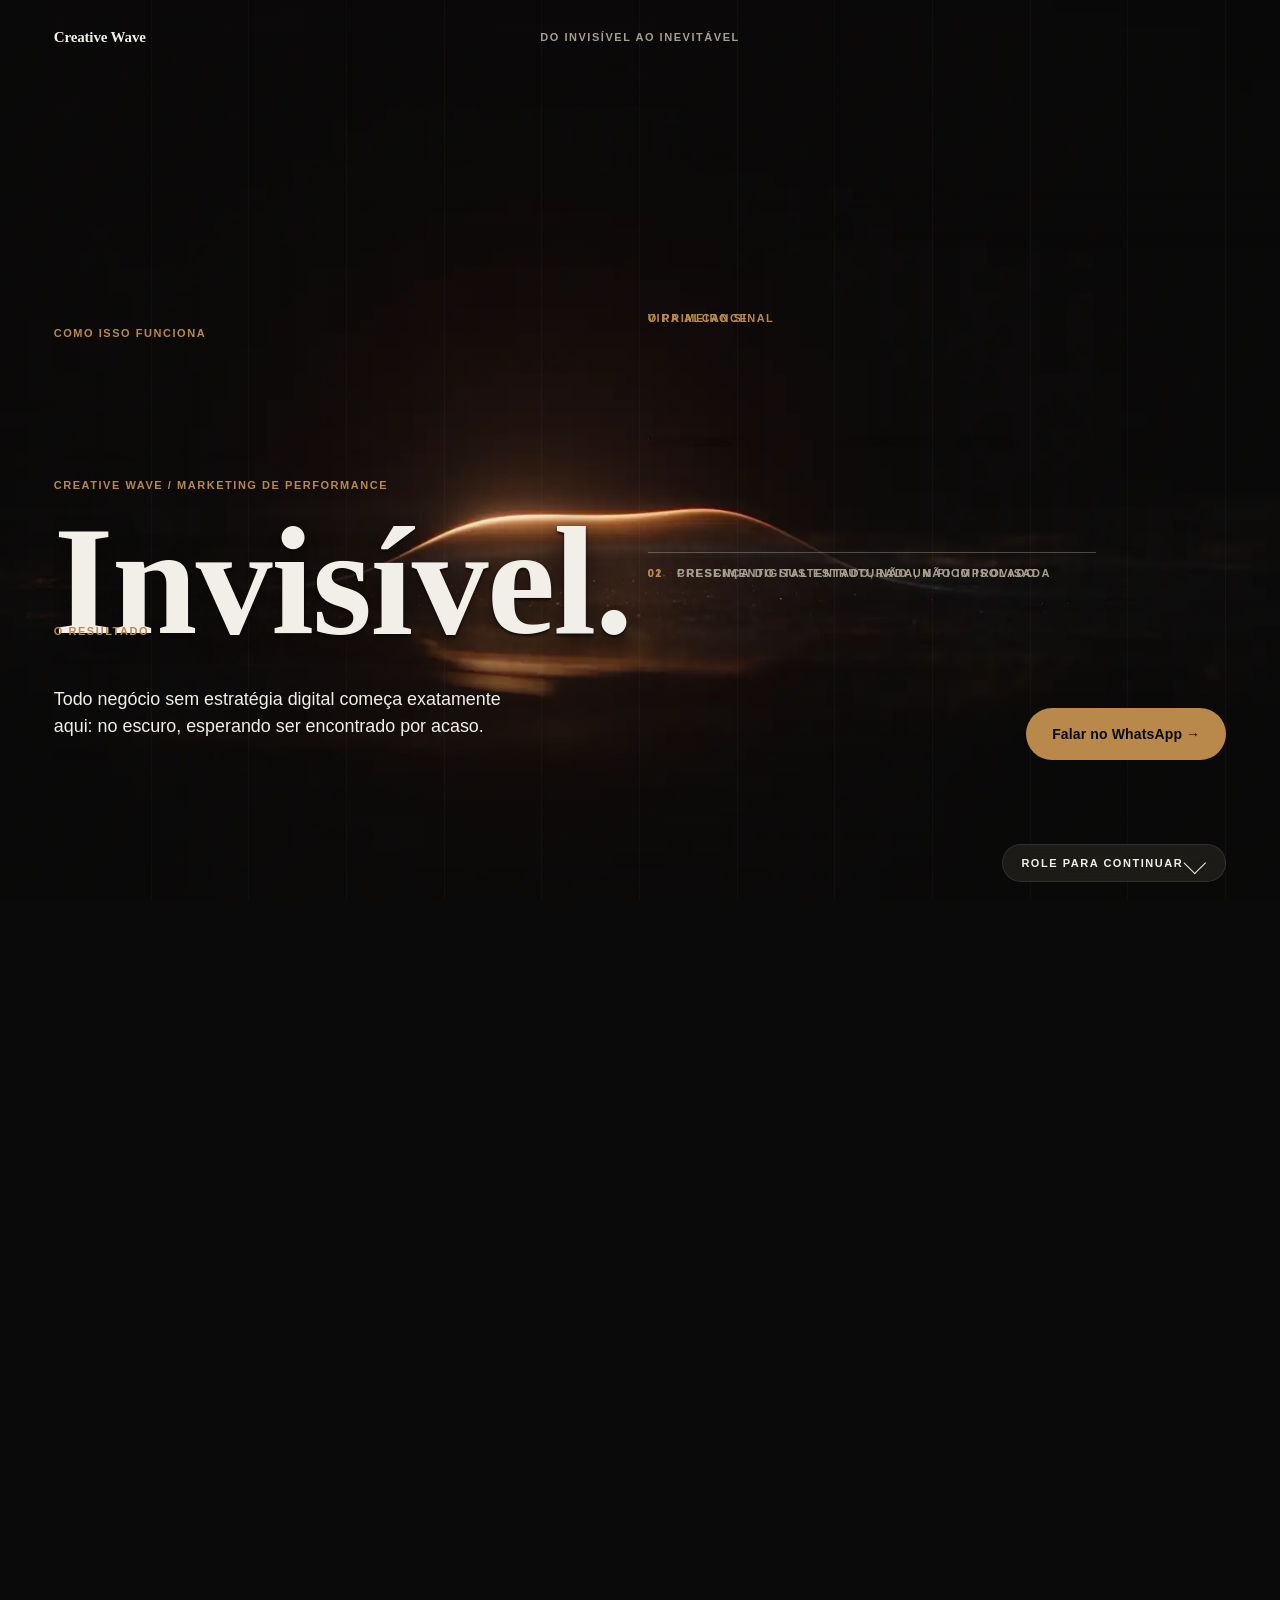
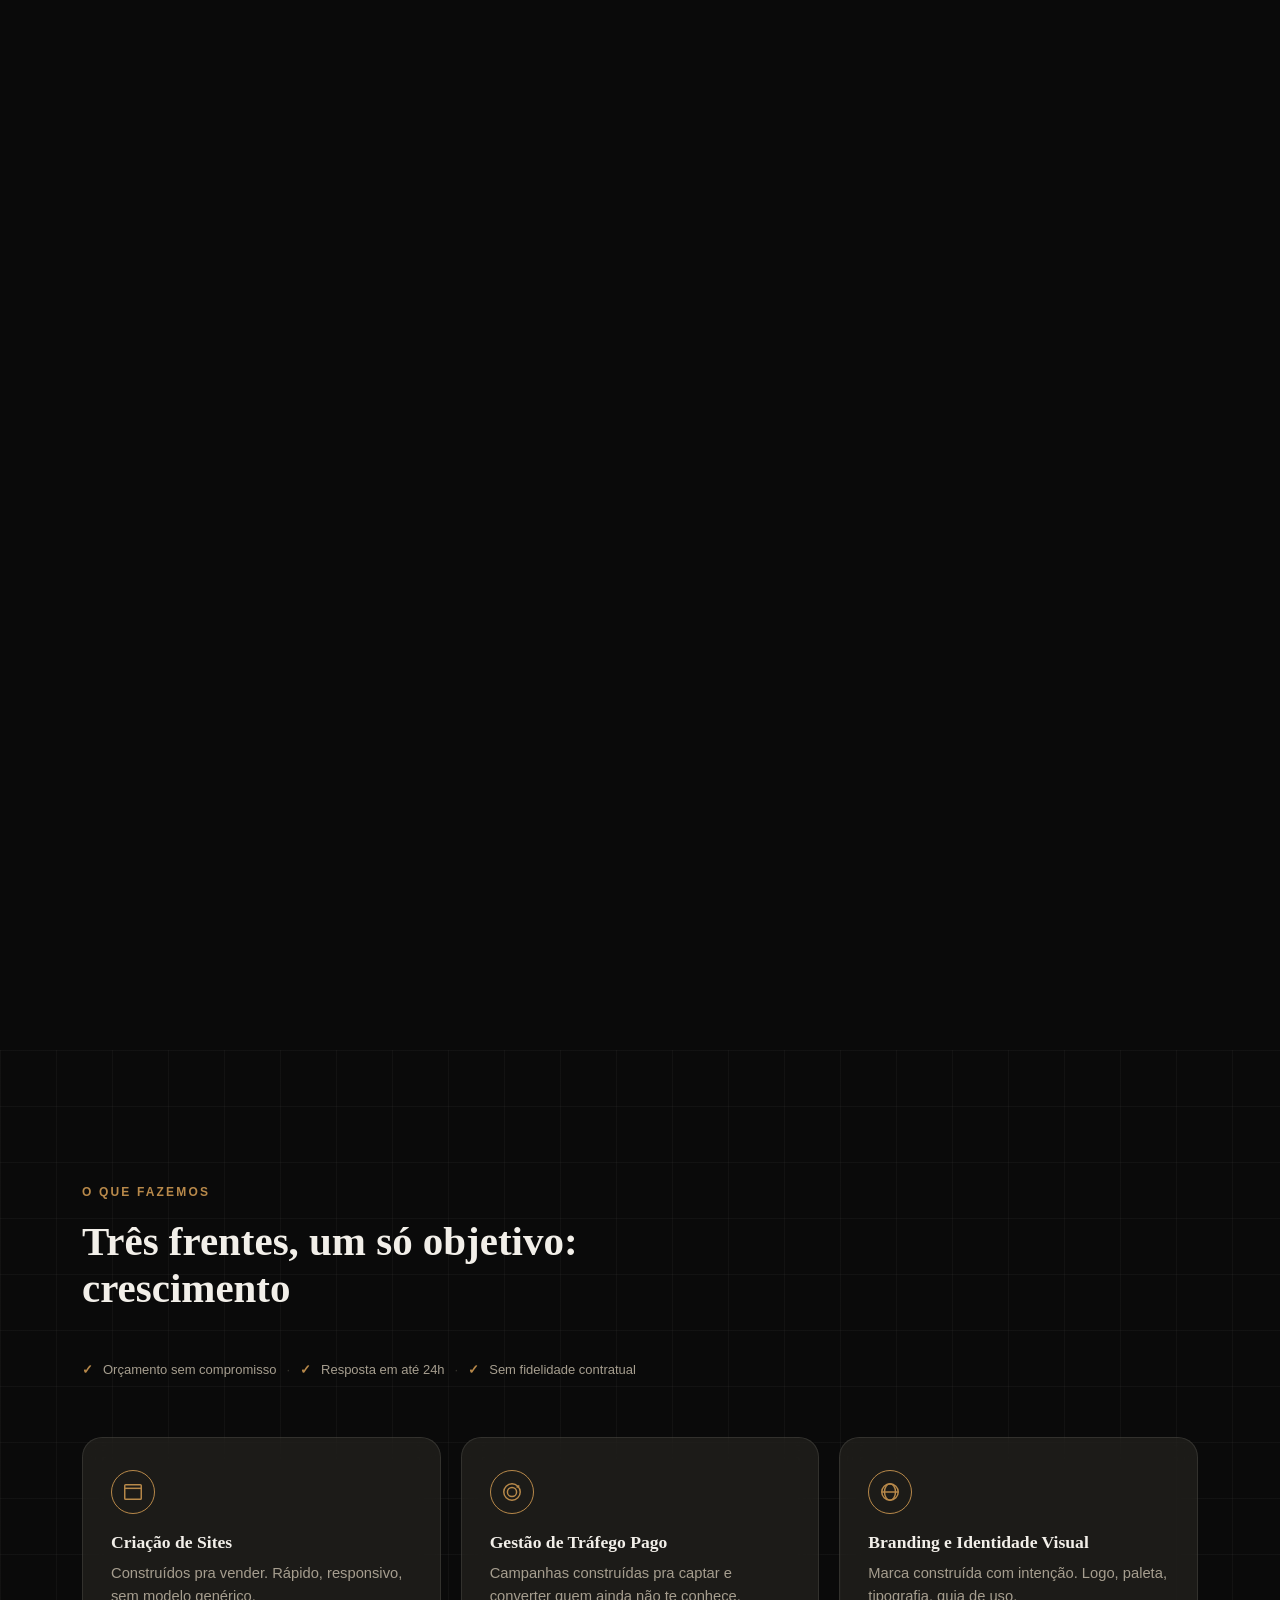
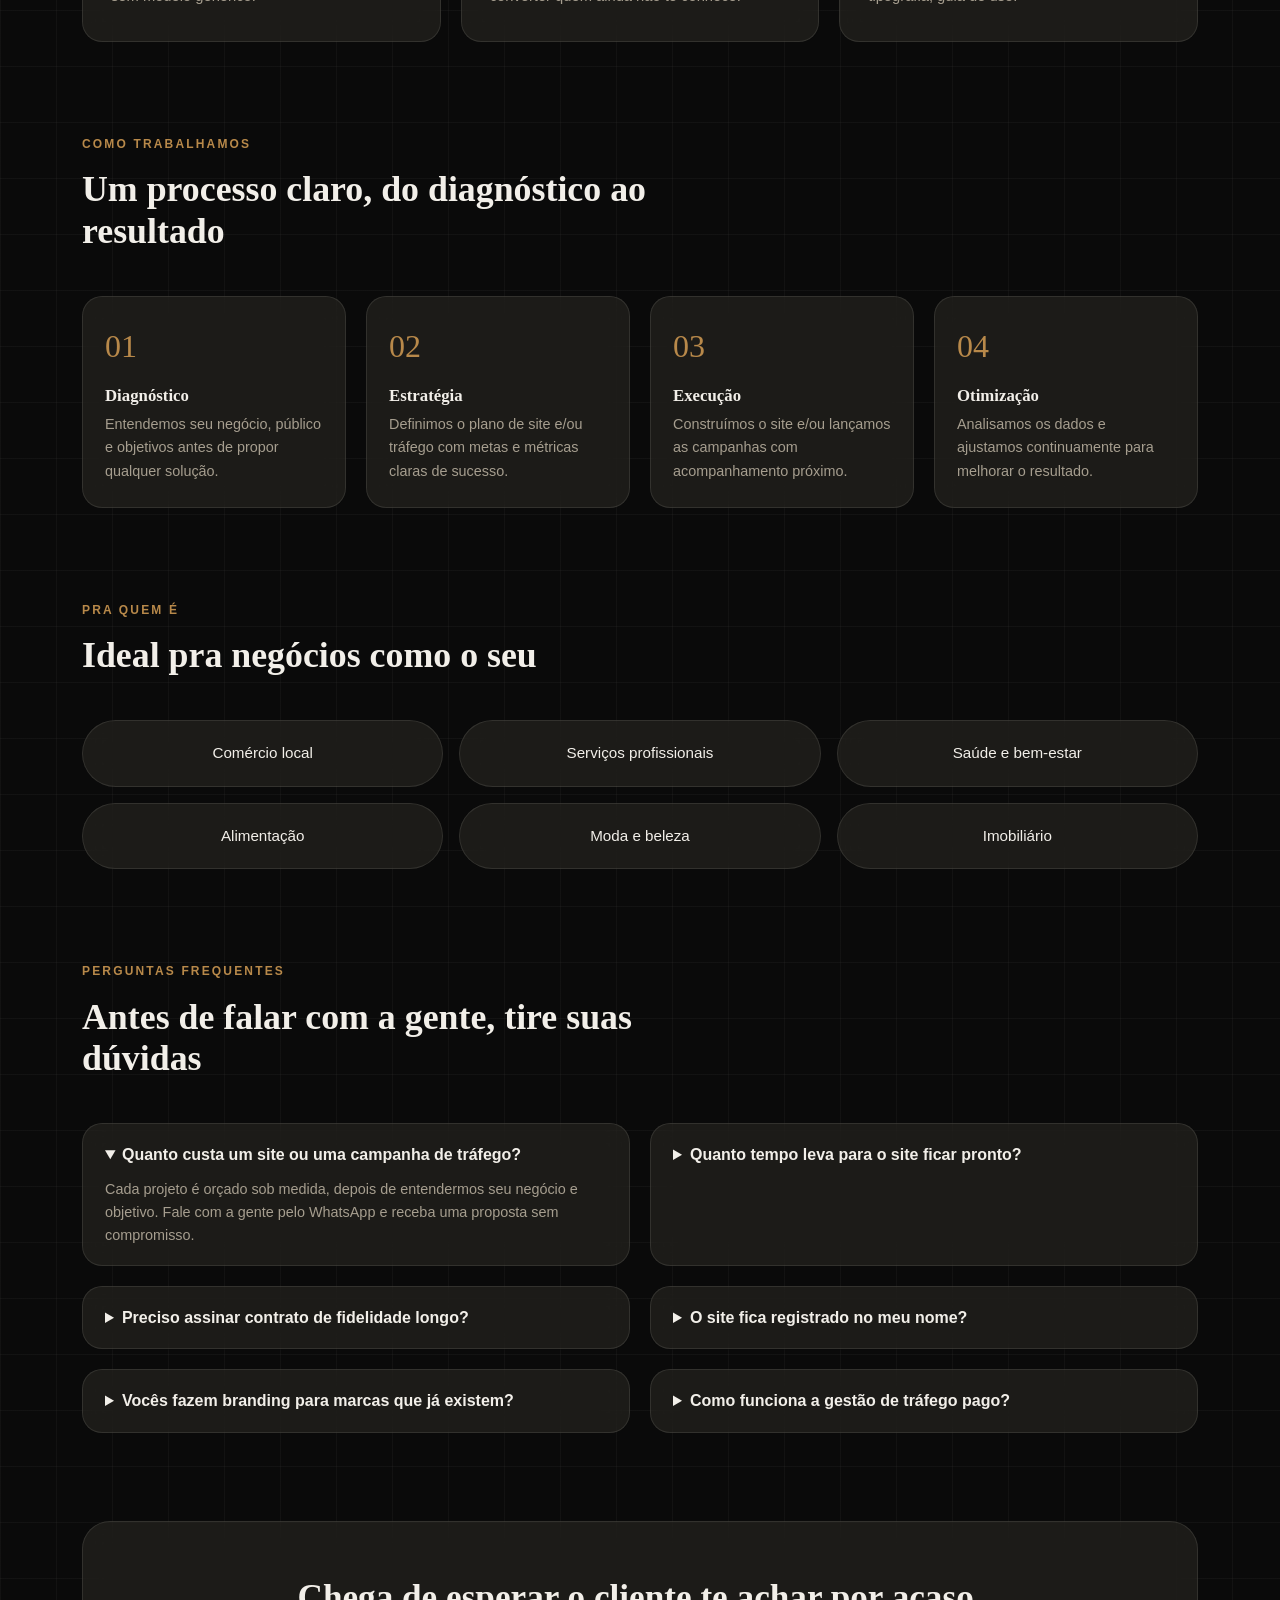
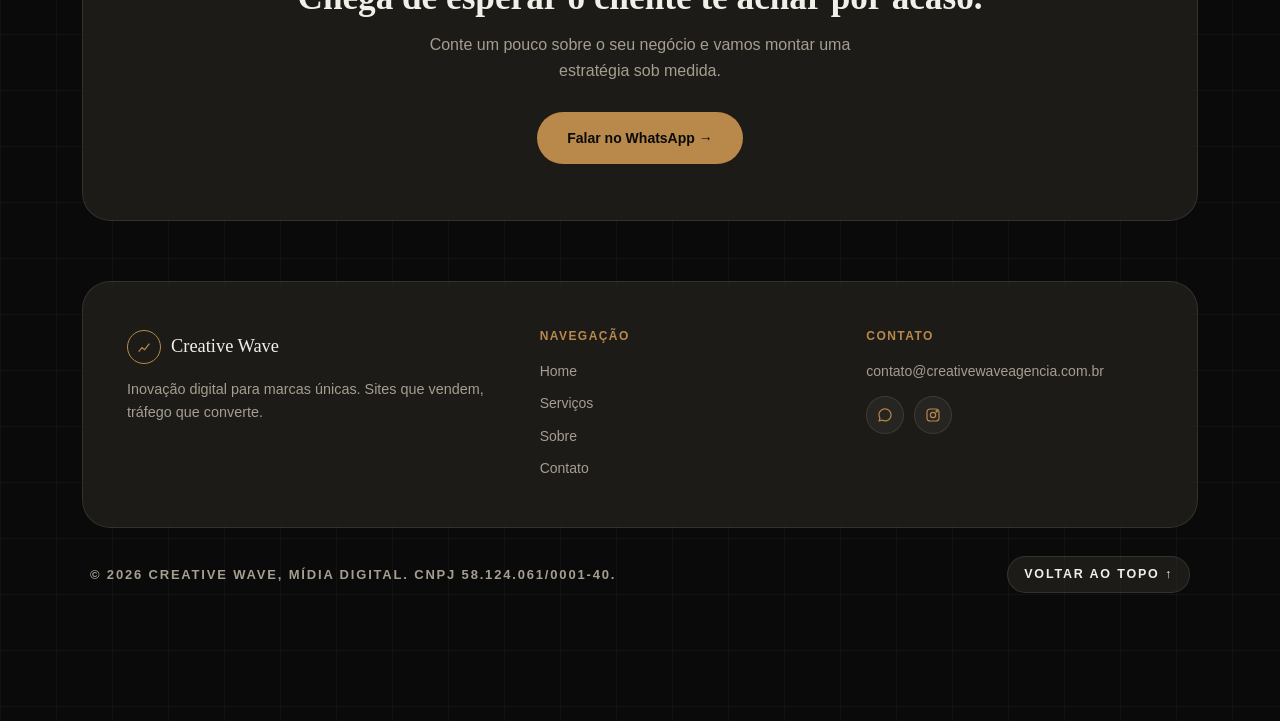
==== commit 759ddeeb: "Fundo preto puro + efeito vaga-lume dourado nas 4 páginas Ajusta --charcoal-deep para #0A0A0A (tom e" ====
--- a/index.html
+++ b/index.html
@@ -17,7 +17,7 @@
 <meta name="twitter:title" content="Creative Wave — Agência de Marketing Digital em Itajaí/SC">
 <meta name="twitter:description" content="Sites de alta conversão, tráfego pago e branding para negócios de Itajaí, Navegantes e Balneário Camboriú.">
 <meta name="twitter:image" content="https://www.creativewaveagencia.com.br/assets/logo-transparent.png">
-<meta name="theme-color" content="#1C1B19">
+<meta name="theme-color" content="#0A0A0A">
 <link rel="icon" href="assets/favicon.png">
 <link rel="preconnect" href="https://fonts.googleapis.com">
 <link rel="preconnect" href="https://fonts.gstatic.com" crossorigin>
@@ -60,7 +60,7 @@
 <!-- End Meta Pixel Code -->
 <style>
   :root {
-    --charcoal-deep: #1C1B19;
+    --charcoal-deep: #0A0A0A;
     --charcoal: #2B2A28;
     --charcoal-light: #37352F;
     --gold: #B8894A;
@@ -453,6 +453,32 @@
   }
   .site-footer a:hover { color: var(--gold-light); }
 
+  .fireflies { position: absolute; inset: 0; overflow: hidden; pointer-events: none; z-index: 1; }
+  .firefly {
+    position: absolute;
+    width: var(--size, 5px); height: var(--size, 5px);
+    border-radius: 50%;
+    background: radial-gradient(circle, var(--gold-light) 0%, var(--gold) 45%, transparent 75%);
+    box-shadow: 0 0 10px 3px rgba(184,137,74,.55), 0 0 22px 8px rgba(184,137,74,.22);
+    opacity: 0;
+    animation: firefly-drift var(--dur, 10s) ease-in-out infinite, firefly-flicker calc(var(--dur, 10s) * .4) ease-in-out infinite;
+    animation-delay: var(--delay, 0s);
+  }
+  @keyframes firefly-drift {
+    0% { transform: translate(0, 0); }
+    25% { transform: translate(calc(var(--dx, 30px) * .4), calc(var(--dy, -40px) * .6)); }
+    50% { transform: translate(var(--dx, 30px), var(--dy, -40px)); }
+    75% { transform: translate(calc(var(--dx, 30px) * .6), calc(var(--dy, -40px) * .3)); }
+    100% { transform: translate(0, 0); }
+  }
+  @keyframes firefly-flicker {
+    0%, 100% { opacity: .15; }
+    50% { opacity: .9; }
+  }
+  @media (prefers-reduced-motion: reduce) {
+    .firefly { animation: none; opacity: .5; }
+  }
+
   @media (prefers-reduced-motion: reduce) {
     html { scroll-behavior: auto; }
   }
@@ -616,6 +642,7 @@
     </section>
 
     <section class="editorial" aria-labelledby="editorial-title">
+      <div class="fireflies" id="fireflies-editorial" aria-hidden="true"></div>
       <div class="wrap">
         <div class="editorial__head">
           <div class="eyebrow">O que fazemos</div>
@@ -1148,6 +1175,29 @@
         }
       });
 
+      function spawnFireflies(id, count) {
+        const el = document.getElementById(id);
+        if (!el) return;
+        for (let i = 0; i < count; i += 1) {
+          const f = document.createElement("div");
+          f.className = "firefly";
+          const size = 3 + Math.random() * 5;
+          const dur = 7 + Math.random() * 8;
+          const delay = Math.random() * -dur;
+          const dx = (Math.random() - 0.5) * 90;
+          const dy = -(30 + Math.random() * 70);
+          f.style.setProperty("--size", size.toFixed(1) + "px");
+          f.style.setProperty("--dur", dur.toFixed(1) + "s");
+          f.style.setProperty("--delay", delay.toFixed(1) + "s");
+          f.style.setProperty("--dx", dx.toFixed(0) + "px");
+          f.style.setProperty("--dy", dy.toFixed(0) + "px");
+          f.style.left = (Math.random() * 100) + "%";
+          f.style.top = (Math.random() * 100) + "%";
+          el.appendChild(f);
+        }
+      }
+      spawnFireflies("fireflies-editorial", 22);
+
       init();
     })();
   </script>
